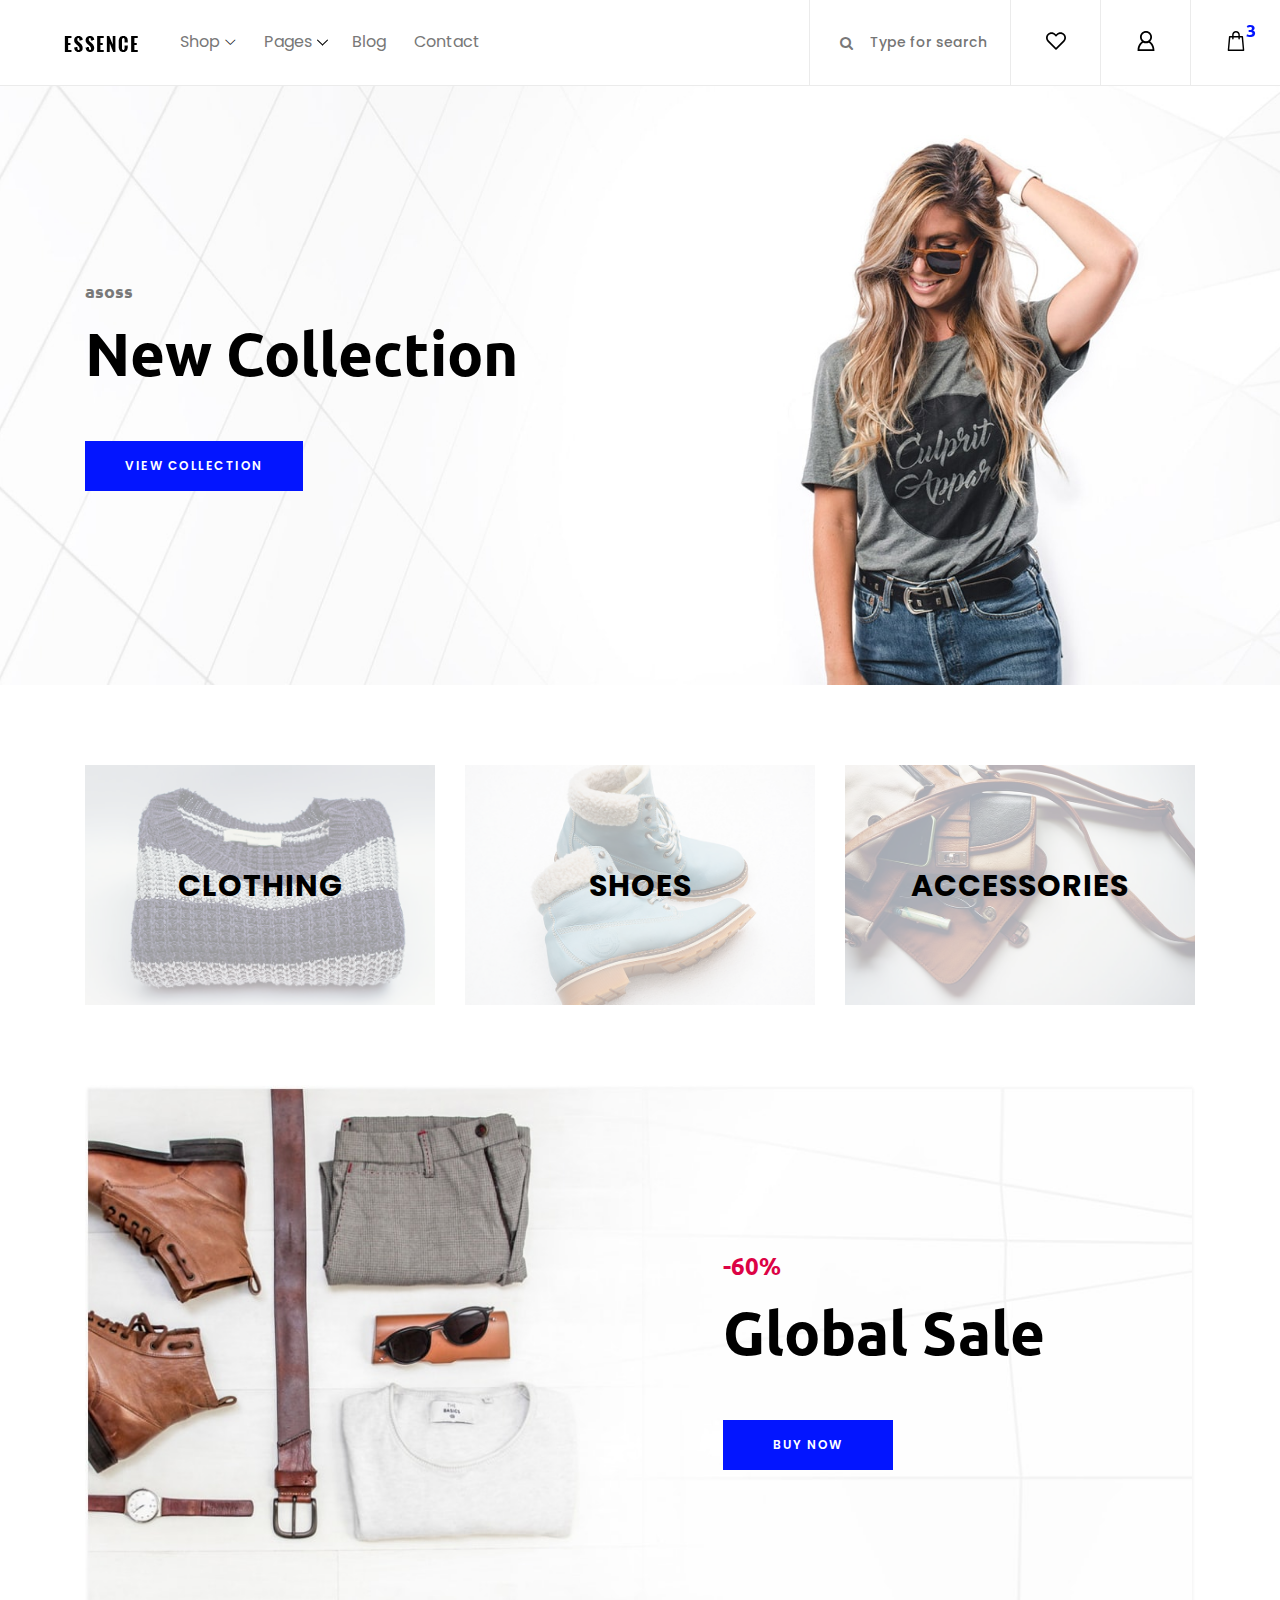
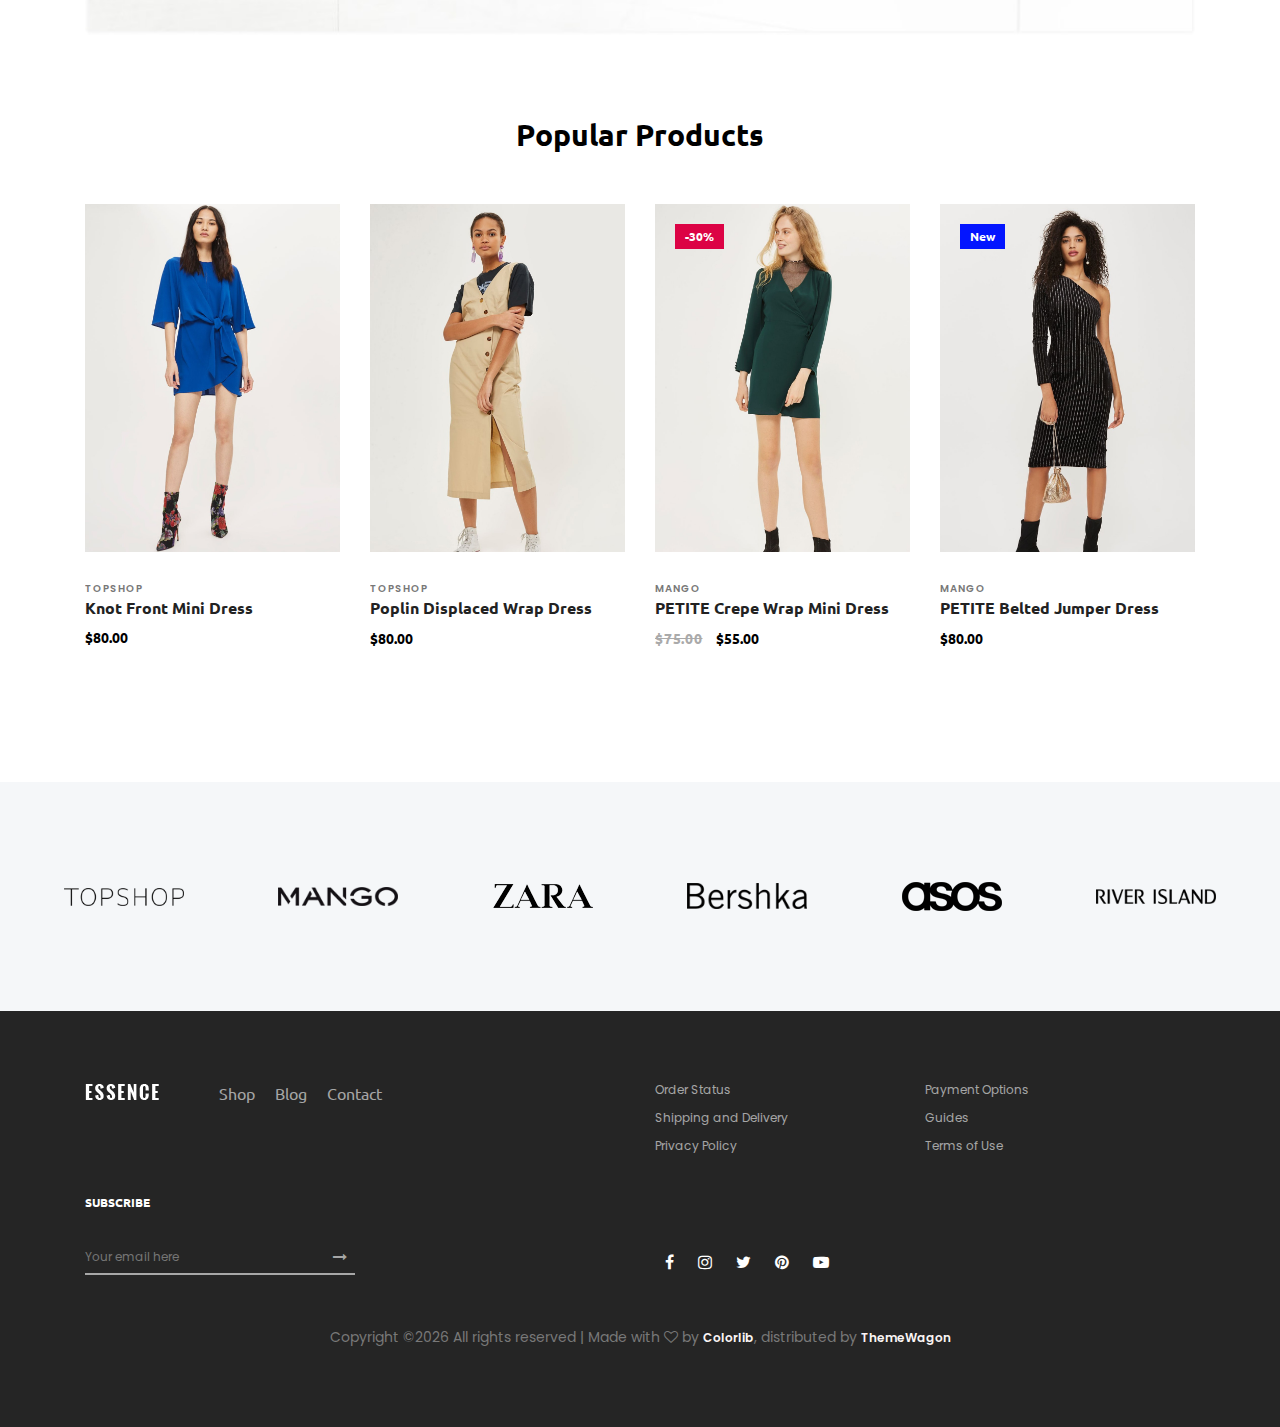
==== index.html @ be5f1522 "home" ====
<!DOCTYPE html>
<html lang="en">

<head>
    <meta charset="UTF-8">
    <meta name="description" content="">
    <meta http-equiv="X-UA-Compatible" content="IE=edge">
    <meta name="viewport" content="width=device-width, initial-scale=1, shrink-to-fit=no">
    <!-- The above 4 meta tags *must* come first in the head; any other head content must come *after* these tags -->

    <!-- Title  -->
    <title>Essence - Fashion Ecommerce Template</title>

    <!-- Favicon  -->
    <link rel="icon" href="img/core-img/favicon.ico">

    <!-- Core Style CSS -->
    <link rel="stylesheet" href="css/core-style.css">
    <link rel="stylesheet" href="style.css">

</head>

<body>
    <!-- ##### Header Area Start ##### -->
    <header class="header_area">
        <div class="classy-nav-container breakpoint-off d-flex align-items-center justify-content-between">
            <!-- Classy Menu -->
            <nav class="classy-navbar" id="essenceNav">
                <!-- Logo -->
                <a class="nav-brand" href="index.html"><img src="img/core-img/logo.png" alt=""></a>
                <!-- Navbar Toggler -->
                <div class="classy-navbar-toggler">
                    <span class="navbarToggler"><span></span><span></span><span></span></span>
                </div>
                <!-- Menu -->
                <div class="classy-menu">
                    <!-- close btn -->
                    <div class="classycloseIcon">
                        <div class="cross-wrap"><span class="top"></span><span class="bottom"></span></div>
                    </div>
                    <!-- Nav Start -->
                    <div class="classynav">
                        <ul>
                            <li><a href="#">Shop</a>
                                <div class="megamenu">
                                    <ul class="single-mega cn-col-4">
                                        <li class="title">Women's Collection</li>
                                        <li><a href="shop.html">Dresses</a></li>
                                        <li><a href="shop.html">Blouses &amp; Shirts</a></li>
                                        <li><a href="shop.html">T-shirts</a></li>
                                        <li><a href="shop.html">Rompers</a></li>
                                        <li><a href="shop.html">Bras &amp; Panties</a></li>
                                    </ul>
                                    <ul class="single-mega cn-col-4">
                                        <li class="title">Men's Collection</li>
                                        <li><a href="shop.html">T-Shirts</a></li>
                                        <li><a href="shop.html">Polo</a></li>
                                        <li><a href="shop.html">Shirts</a></li>
                                        <li><a href="shop.html">Jackets</a></li>
                                        <li><a href="shop.html">Trench</a></li>
                                    </ul>
                                    <ul class="single-mega cn-col-4">
                                        <li class="title">Kid's Collection</li>
                                        <li><a href="shop.html">Dresses</a></li>
                                        <li><a href="shop.html">Shirts</a></li>
                                        <li><a href="shop.html">T-shirts</a></li>
                                        <li><a href="shop.html">Jackets</a></li>
                                        <li><a href="shop.html">Trench</a></li>
                                    </ul>
                                    <div class="single-mega cn-col-4">
                                        <img src="img/bg-img/bg-6.jpg" alt="">
                                    </div>
                                </div>
                            </li>
                            <li><a href="#">Pages</a>
                                <ul class="dropdown">
                                    <li><a href="index.html">Home</a></li>
                                    <li><a href="shop.html">Shop</a></li>
                                    <li><a href="single-product-details.html">Product Details</a></li>
                                    <li><a href="checkout.html">Checkout</a></li>
                                    <li><a href="blog.html">Blog</a></li>
                                    <li><a href="single-blog.html">Single Blog</a></li>
                                    <li><a href="regular-page.html">Regular Page</a></li>
                                    <li><a href="contact.html">Contact</a></li>
                                </ul>
                            </li>
                            <li><a href="blog.html">Blog</a></li>
                            <li><a href="contact.html">Contact</a></li>
                        </ul>
                    </div>
                    <!-- Nav End -->
                </div>
            </nav>

            <!-- Header Meta Data -->
            <div class="header-meta d-flex clearfix justify-content-end">
                <!-- Search Area -->
                <div class="search-area">
                    <form action="#" method="post">
                        <input type="search" name="search" id="headerSearch" placeholder="Type for search">
                        <button type="submit"><i class="fa fa-search" aria-hidden="true"></i></button>
                    </form>
                </div>
                <!-- Favourite Area -->
                <div class="favourite-area">
                    <a href="#"><img src="img/core-img/heart.svg" alt=""></a>
                </div>
                <!-- User Login Info -->
                <div class="user-login-info">
                    <a href="#"><img src="img/core-img/user.svg" alt=""></a>
                </div>
                <!-- Cart Area -->
                <div class="cart-area">
                    <a href="#" id="essenceCartBtn"><img src="img/core-img/bag.svg" alt=""> <span>3</span></a>
                </div>
            </div>

        </div>
    </header>
    <!-- ##### Header Area End ##### -->

    <!-- ##### Right Side Cart Area ##### -->
    <div class="cart-bg-overlay"></div>

    <div class="right-side-cart-area">

        <!-- Cart Button -->
        <div class="cart-button">
            <a href="#" id="rightSideCart"><img src="img/core-img/bag.svg" alt=""> <span>3</span></a>
        </div>

        <div class="cart-content d-flex">

            <!-- Cart List Area -->
            <div class="cart-list">
                <!-- Single Cart Item -->
                <div class="single-cart-item">
                    <a href="#" class="product-image">
                        <img src="img/product-img/product-1.jpg" class="cart-thumb" alt="">
                        <!-- Cart Item Desc -->
                        <div class="cart-item-desc">
                          <span class="product-remove"><i class="fa fa-close" aria-hidden="true"></i></span>
                            <span class="badge">Mango</span>
                            <h6>Button Through Strap Mini Dress</h6>
                            <p class="size">Size: S</p>
                            <p class="color">Color: Red</p>
                            <p class="price">$45.00</p>
                        </div>
                    </a>
                </div>

                <!-- Single Cart Item -->
                <div class="single-cart-item">
                    <a href="#" class="product-image">
                        <img src="img/product-img/product-2.jpg" class="cart-thumb" alt="">
                        <!-- Cart Item Desc -->
                        <div class="cart-item-desc">
                          <span class="product-remove"><i class="fa fa-close" aria-hidden="true"></i></span>
                            <span class="badge">Mango</span>
                            <h6>Button Through Strap Mini Dress</h6>
                            <p class="size">Size: S</p>
                            <p class="color">Color: Red</p>
                            <p class="price">$45.00</p>
                        </div>
                    </a>
                </div>

                <!-- Single Cart Item -->
                <div class="single-cart-item">
                    <a href="#" class="product-image">
                        <img src="img/product-img/product-3.jpg" class="cart-thumb" alt="">
                        <!-- Cart Item Desc -->
                        <div class="cart-item-desc">
                          <span class="product-remove"><i class="fa fa-close" aria-hidden="true"></i></span>
                            <span class="badge">Mango</span>
                            <h6>Button Through Strap Mini Dress</h6>
                            <p class="size">Size: S</p>
                            <p class="color">Color: Red</p>
                            <p class="price">$45.00</p>
                        </div>
                    </a>
                </div>
            </div>

            <!-- Cart Summary -->
            <div class="cart-amount-summary">

                <h2>Summary</h2>
                <ul class="summary-table">
                    <li><span>subtotal:</span> <span>$274.00</span></li>
                    <li><span>delivery:</span> <span>Free</span></li>
                    <li><span>discount:</span> <span>-15%</span></li>
                    <li><span>total:</span> <span>$232.00</span></li>
                </ul>
                <div class="checkout-btn mt-100">
                    <a href="checkout.html" class="btn essence-btn">check out</a>
                </div>
            </div>
        </div>
    </div>
    <!-- ##### Right Side Cart End ##### -->

    <!-- ##### Welcome Area Start ##### -->
    <section class="welcome_area bg-img background-overlay" style="background-image: url(img/bg-img/bg-1.jpg);">
        <div class="container h-100">
            <div class="row h-100 align-items-center">
                <div class="col-12">
                    <div class="hero-content">
                        <h6>asoss</h6>
                        <h2>New Collection</h2>
                        <a href="#" class="btn essence-btn">view collection</a>
                    </div>
                </div>
            </div>
        </div>
    </section>
    <!-- ##### Welcome Area End ##### -->

    <!-- ##### Top Catagory Area Start ##### -->
    <div class="top_catagory_area section-padding-80 clearfix">
        <div class="container">
            <div class="row justify-content-center">
                <!-- Single Catagory -->
                <div class="col-12 col-sm-6 col-md-4">
                    <div class="single_catagory_area d-flex align-items-center justify-content-center bg-img" style="background-image: url(img/bg-img/bg-2.jpg);">
                        <div class="catagory-content">
                            <a href="#">Clothing</a>
                        </div>
                    </div>
                </div>
                <!-- Single Catagory -->
                <div class="col-12 col-sm-6 col-md-4">
                    <div class="single_catagory_area d-flex align-items-center justify-content-center bg-img" style="background-image: url(img/bg-img/bg-3.jpg);">
                        <div class="catagory-content">
                            <a href="#">Shoes</a>
                        </div>
                    </div>
                </div>
                <!-- Single Catagory -->
                <div class="col-12 col-sm-6 col-md-4">
                    <div class="single_catagory_area d-flex align-items-center justify-content-center bg-img" style="background-image: url(img/bg-img/bg-4.jpg);">
                        <div class="catagory-content">
                            <a href="#">Accessories</a>
                        </div>
                    </div>
                </div>
            </div>
        </div>
    </div>
    <!-- ##### Top Catagory Area End ##### -->

    <!-- ##### CTA Area Start ##### -->
    <div class="cta-area">
        <div class="container">
            <div class="row">
                <div class="col-12">
                    <div class="cta-content bg-img background-overlay" style="background-image: url(img/bg-img/bg-5.jpg);">
                        <div class="h-100 d-flex align-items-center justify-content-end">
                            <div class="cta--text">
                                <h6>-60%</h6>
                                <h2>Global Sale</h2>
                                <a href="#" class="btn essence-btn">Buy Now</a>
                            </div>
                        </div>
                    </div>
                </div>
            </div>
        </div>
    </div>
    <!-- ##### CTA Area End ##### -->

    <!-- ##### New Arrivals Area Start ##### -->
    <section class="new_arrivals_area section-padding-80 clearfix">
        <div class="container">
            <div class="row">
                <div class="col-12">
                    <div class="section-heading text-center">
                        <h2>Popular Products</h2>
                    </div>
                </div>
            </div>
        </div>

        <div class="container">
            <div class="row">
                <div class="col-12">
                    <div class="popular-products-slides owl-carousel">

                        <!-- Single Product -->
                        <div class="single-product-wrapper">
                            <!-- Product Image -->
                            <div class="product-img">
                                <img src="img/product-img/product-1.jpg" alt="">
                                <!-- Hover Thumb -->
                                <img class="hover-img" src="img/product-img/product-2.jpg" alt="">
                                <!-- Favourite -->
                                <div class="product-favourite">
                                    <a href="#" class="favme fa fa-heart"></a>
                                </div>
                            </div>
                            <!-- Product Description -->
                            <div class="product-description">
                                <span>topshop</span>
                                <a href="single-product-details.html">
                                    <h6>Knot Front Mini Dress</h6>
                                </a>
                                <p class="product-price">$80.00</p>

                                <!-- Hover Content -->
                                <div class="hover-content">
                                    <!-- Add to Cart -->
                                    <div class="add-to-cart-btn">
                                        <a href="#" class="btn essence-btn">Add to Cart</a>
                                    </div>
                                </div>
                            </div>
                        </div>

                        <!-- Single Product -->
                        <div class="single-product-wrapper">
                            <!-- Product Image -->
                            <div class="product-img">
                                <img src="img/product-img/product-2.jpg" alt="">
                                <!-- Hover Thumb -->
                                <img class="hover-img" src="img/product-img/product-3.jpg" alt="">
                                <!-- Favourite -->
                                <div class="product-favourite">
                                    <a href="#" class="favme fa fa-heart"></a>
                                </div>
                            </div>
                            <!-- Product Description -->
                            <div class="product-description">
                                <span>topshop</span>
                                <a href="single-product-details.html">
                                    <h6>Poplin Displaced Wrap Dress</h6>
                                </a>
                                <p class="product-price">$80.00</p>

                                <!-- Hover Content -->
                                <div class="hover-content">
                                    <!-- Add to Cart -->
                                    <div class="add-to-cart-btn">
                                        <a href="#" class="btn essence-btn">Add to Cart</a>
                                    </div>
                                </div>
                            </div>
                        </div>

                        <!-- Single Product -->
                        <div class="single-product-wrapper">
                            <!-- Product Image -->
                            <div class="product-img">
                                <img src="img/product-img/product-3.jpg" alt="">
                                <!-- Hover Thumb -->
                                <img class="hover-img" src="img/product-img/product-4.jpg" alt="">

                                <!-- Product Badge -->
                                <div class="product-badge offer-badge">
                                    <span>-30%</span>
                                </div>

                                <!-- Favourite -->
                                <div class="product-favourite">
                                    <a href="#" class="favme fa fa-heart"></a>
                                </div>
                            </div>
                            <!-- Product Description -->
                            <div class="product-description">
                                <span>mango</span>
                                <a href="single-product-details.html">
                                    <h6>PETITE Crepe Wrap Mini Dress</h6>
                                </a>
                                <p class="product-price"><span class="old-price">$75.00</span> $55.00</p>

                                <!-- Hover Content -->
                                <div class="hover-content">
                                    <!-- Add to Cart -->
                                    <div class="add-to-cart-btn">
                                        <a href="#" class="btn essence-btn">Add to Cart</a>
                                    </div>
                                </div>
                            </div>
                        </div>

                        <!-- Single Product -->
                        <div class="single-product-wrapper">
                            <!-- Product Image -->
                            <div class="product-img">
                                <img src="img/product-img/product-4.jpg" alt="">
                                <!-- Hover Thumb -->
                                <img class="hover-img" src="img/product-img/product-5.jpg" alt="">

                                <!-- Product Badge -->
                                <div class="product-badge new-badge">
                                    <span>New</span>
                                </div>

                                <!-- Favourite -->
                                <div class="product-favourite">
                                    <a href="#" class="favme fa fa-heart"></a>
                                </div>
                            </div>
                            <!-- Product Description -->
                            <div class="product-description">
                                <span>mango</span>
                                <a href="single-product-details.html">
                                    <h6>PETITE Belted Jumper Dress</h6>
                                </a>
                                <p class="product-price">$80.00</p>

                                <!-- Hover Content -->
                                <div class="hover-content">
                                    <!-- Add to Cart -->
                                    <div class="add-to-cart-btn">
                                        <a href="#" class="btn essence-btn">Add to Cart</a>
                                    </div>
                                </div>
                            </div>
                        </div>
                    </div>
                </div>
            </div>
        </div>
    </section>
    <!-- ##### New Arrivals Area End ##### -->

    <!-- ##### Brands Area Start ##### -->
    <div class="brands-area d-flex align-items-center justify-content-between">
        <!-- Brand Logo -->
        <div class="single-brands-logo">
            <img src="img/core-img/brand1.png" alt="">
        </div>
        <!-- Brand Logo -->
        <div class="single-brands-logo">
            <img src="img/core-img/brand2.png" alt="">
        </div>
        <!-- Brand Logo -->
        <div class="single-brands-logo">
            <img src="img/core-img/brand3.png" alt="">
        </div>
        <!-- Brand Logo -->
        <div class="single-brands-logo">
            <img src="img/core-img/brand4.png" alt="">
        </div>
        <!-- Brand Logo -->
        <div class="single-brands-logo">
            <img src="img/core-img/brand5.png" alt="">
        </div>
        <!-- Brand Logo -->
        <div class="single-brands-logo">
            <img src="img/core-img/brand6.png" alt="">
        </div>
    </div>
    <!-- ##### Brands Area End ##### -->

    <!-- ##### Footer Area Start ##### -->
    <footer class="footer_area clearfix">
        <div class="container">
            <div class="row">
                <!-- Single Widget Area -->
                <div class="col-12 col-md-6">
                    <div class="single_widget_area d-flex mb-30">
                        <!-- Logo -->
                        <div class="footer-logo mr-50">
                            <a href="#"><img src="img/core-img/logo2.png" alt=""></a>
                        </div>
                        <!-- Footer Menu -->
                        <div class="footer_menu">
                            <ul>
                                <li><a href="shop.html">Shop</a></li>
                                <li><a href="blog.html">Blog</a></li>
                                <li><a href="contact.html">Contact</a></li>
                            </ul>
                        </div>
                    </div>
                </div>
                <!-- Single Widget Area -->
                <div class="col-12 col-md-6">
                    <div class="single_widget_area mb-30">
                        <ul class="footer_widget_menu">
                            <li><a href="#">Order Status</a></li>
                            <li><a href="#">Payment Options</a></li>
                            <li><a href="#">Shipping and Delivery</a></li>
                            <li><a href="#">Guides</a></li>
                            <li><a href="#">Privacy Policy</a></li>
                            <li><a href="#">Terms of Use</a></li>
                        </ul>
                    </div>
                </div>
            </div>

            <div class="row align-items-end">
                <!-- Single Widget Area -->
                <div class="col-12 col-md-6">
                    <div class="single_widget_area">
                        <div class="footer_heading mb-30">
                            <h6>Subscribe</h6>
                        </div>
                        <div class="subscribtion_form">
                            <form action="#" method="post">
                                <input type="email" name="mail" class="mail" placeholder="Your email here">
                                <button type="submit" class="submit"><i class="fa fa-long-arrow-right" aria-hidden="true"></i></button>
                            </form>
                        </div>
                    </div>
                </div>
                <!-- Single Widget Area -->
                <div class="col-12 col-md-6">
                    <div class="single_widget_area">
                        <div class="footer_social_area">
                            <a href="#" data-toggle="tooltip" data-placement="top" title="Facebook"><i class="fa fa-facebook" aria-hidden="true"></i></a>
                            <a href="#" data-toggle="tooltip" data-placement="top" title="Instagram"><i class="fa fa-instagram" aria-hidden="true"></i></a>
                            <a href="#" data-toggle="tooltip" data-placement="top" title="Twitter"><i class="fa fa-twitter" aria-hidden="true"></i></a>
                            <a href="#" data-toggle="tooltip" data-placement="top" title="Pinterest"><i class="fa fa-pinterest" aria-hidden="true"></i></a>
                            <a href="#" data-toggle="tooltip" data-placement="top" title="Youtube"><i class="fa fa-youtube-play" aria-hidden="true"></i></a>
                        </div>
                    </div>
                </div>
            </div>

<div class="row mt-5">
                <div class="col-md-12 text-center">
                    <p>
                        <!-- Link back to Colorlib can't be removed. Template is licensed under CC BY 3.0. -->
    Copyright &copy;<script>document.write(new Date().getFullYear());</script> All rights reserved | Made with <i class="fa fa-heart-o" aria-hidden="true"></i> by <a href="https://colorlib.com" target="_blank">Colorlib</a>, distributed by <a href="https://themewagon.com/" target="_blank">ThemeWagon</a>
    <!-- Link back to Colorlib can't be removed. Template is licensed under CC BY 3.0. -->
                    </p>
                </div>
            </div>

        </div>
    </footer>
    <!-- ##### Footer Area End ##### -->

    <!-- jQuery (Necessary for All JavaScript Plugins) -->
    <script src="js/jquery/jquery-2.2.4.min.js"></script>
    <!-- Popper js -->
    <script src="js/popper.min.js"></script>
    <!-- Bootstrap js -->
    <script src="js/bootstrap.min.js"></script>
    <!-- Plugins js -->
    <script src="js/plugins.js"></script>
    <!-- Classy Nav js -->
    <script src="js/classy-nav.min.js"></script>
    <!-- Active js -->
    <script src="js/active.js"></script>

</body>

</html>
---- css/core-style.css ----
/* [Master Stylesheet v-1.0.0] */
/* :: 1.0 Import Web Fonts */
@import url("https://fonts.googleapis.com/css?family=Poppins:300,400,500,600,700|Ubuntu:300,400,500,700");
/* :: 2.0 Import All CSS */
@import url(../css/bootstrap.min.css);
@import url(../css/classy-nav.min.css);
@import url(../css/owl.carousel.css);
@import url(../css/animate.css);
@import url(../css/magnific-popup.css);
@import url(../css/jquery-ui.min.css);
@import url(../css/nice-select.css);
@import url(../css/font-awesome.min.css);
/* :: 3.0 Common/Base CSS */
* {
  margin: 0;
  padding: 0; }

body {
  font-family: "Poppins", sans-serif;
  font-size: 14px;
  background-color: #ffffff;
  margin-top: 85px; }
  @media only screen and (max-width: 767px) {
    body {
      margin-top: 80px; } }

h1,
h2,
h3,
h4,
h5,
h6 {
  color: #000000;
  line-height: 1.3;
  font-weight: 700;
  font-family: "Ubuntu", sans-serif; }

p {
  color: #787878;
  font-size: 14px;
  line-height: 2;
  font-weight: 400; }

a {
  -webkit-transition: all 500ms ease 0s;
  transition: all 500ms ease 0s;
  text-decoration: none;
  outline: 0 solid transparent;
  color: #fbf5f5;
  font-weight: 600;
  font-size: 12px; }
  a:hover, a:focus {
    -webkit-transition: all 500ms ease 0s;
    transition: all 500ms ease 0s;
    text-decoration: none;
    outline: 0 solid transparent;
    color: #000000;
    font-weight: 600;
    font-size: 12px; }

ul,
ol {
  margin: 0; }
  ul li,
  ol li {
    list-style: none; }

img {
  height: auto;
  max-width: 100%; }

/* Spacing */
.mt-15 {
  margin-top: 15px !important; }

.mt-30 {
  margin-top: 30px !important; }

.mt-50 {
  margin-top: 50px !important; }

.mt-70 {
  margin-top: 70px !important; }

.mt-100 {
  margin-top: 100px !important; }

.mb-15 {
  margin-bottom: 15px !important; }

.mb-30 {
  margin-bottom: 30px !important; }

.mb-50 {
  margin-bottom: 50px !important; }

.mb-70 {
  margin-bottom: 70px !important; }

.mb-100 {
  margin-bottom: 100px !important; }

.ml-15 {
  margin-left: 15px !important; }

.ml-30 {
  margin-left: 30px !important; }

.ml-50 {
  margin-left: 50px !important; }

.mr-15 {
  margin-right: 15px !important; }

.mr-30 {
  margin-right: 30px !important; }

.mr-50 {
  margin-right: 50px !important; }

/* Height */
.height-400 {
  height: 400px !important; }

.height-500 {
  height: 500px !important; }

.height-600 {
  height: 600px !important; }

.height-700 {
  height: 700px !important; }

.height-800 {
  height: 800px !important; }

/* Section Padding */
.section-padding-80 {
  padding-top: 80px;
  padding-bottom: 80px; }

.section-padding-80-0 {
  padding-top: 80px;
  padding-bottom: 0; }

.section-padding-0-80 {
  padding-top: 0;
  padding-bottom: 80px; }

/* Section Heading */
.section-heading {
  margin-bottom: 50px;
  position: relative;
  z-index: 1; }
  .section-heading h2 {
    font-size: 30px;
    margin-bottom: 0;
    text-transform: capitalize;
    font-weight: 600; }
  .section-heading.text-left {
    text-align: left !important; }

/* Miscellaneous */
.bg-img {
  background-position: center center;
  background-size: cover;
  background-repeat: no-repeat; }

.bg-white {
  background-color: #ffffff !important; }

.bg-dark {
  background-color: #000000 !important; }

.bg-transparent {
  background-color: transparent !important; }

.font-bold {
  font-weight: 700; }

.font-light {
  font-weight: 300; }

.bg-overlay,
.bg-overlay-white {
  position: relative;
  z-index: 2;
  background-position: center center;
  background-size: cover; }
  .bg-overlay:hover,
  .bg-overlay-white:hover {
    position: absolute;
    z-index: -1;
    top: 0;
    left: 0;
    width: 100%;
    height: 100%;
    content: ""; }

.bg-overlay:hover {
  background-color: rgba(0, 0, 0, 0.5); }

.bg-overlay-white:hover {
  background-color: rgba(255, 255, 255, 0.9); }

/* ScrollUp */
#scrollUp {
  background-color: #ff084e;
  border-radius: 0;
  bottom: 60px;
  box-shadow: 0 2px 6px 0 rgba(0, 0, 0, 0.3);
  color: #ffffff;
  font-size: 24px;
  height: 40px;
  line-height: 40px;
  right: 60px;
  text-align: center;
  width: 40px; }
  @media only screen and (max-width: 767px) {
    #scrollUp {
      bottom: 30px;
      right: 30px; } }

/* Essence Button */
.essence-btn {
  display: inline-block;
  min-width: 170px;
  height: 50px;
  color: #ffffff;
  border: none;
  border-radius: 0;
  padding: 0 40px;
  text-transform: uppercase;
  font-size: 12px;
  line-height: 50px;
  background-color: #0315ff;
  letter-spacing: 1.5px;
  font-weight: 600; }
  .essence-btn:hover, .essence-btn:focus {
    color: #ffffff;
    background-color: #dc0345; }

/* :: 4.0 Header Area CSS */
.header_area {
  position: fixed;
  z-index: 900;
  top: 0;
  left: 0;
  width: 100%;
  border-bottom: 1px solid #ebebeb;
  -webkit-transition-duration: 500ms;
  transition-duration: 500ms; }
  @media only screen and (max-width: 767px) {
    .header_area .classy-nav-container {
      -ms-flex-wrap: wrap;
      flex-wrap: wrap; } }
  @media only screen and (max-width: 767px) {
    .header_area .classy-nav-container .classy-navbar-toggler {
      margin-left: auto;
      margin-right: 15px; } }
  .header_area .classy-navbar,
  .header_area .header-meta {
    -webkit-box-flex: 0;
    -ms-flex: 0 0 50%;
    flex: 0 0 50%;
    min-width: 50%;
    width: 50%; }
    @media only screen and (max-width: 767px) {
      .header_area .classy-navbar,
      .header_area .header-meta {
        -webkit-box-flex: 0;
        -ms-flex: 0 0 100%;
        flex: 0 0 100%;
        min-width: 100%;
        width: 100%; } }
  .header_area .classy-navbar {
    height: 85px;
    padding: 5px 0 5px 5%; }
    @media only screen and (max-width: 767px) {
      .header_area .classy-navbar {
        height: 40px;
        border-bottom: 1px solid #ebebeb; } }
  .header_area .header-meta {
    height: 85px;
    position: relative;
    z-index: 1; }
    @media only screen and (max-width: 767px) {
      .header_area .header-meta {
        height: 40px; } }
  .header_area .classynav ul li a {
    font-size: 16px;
    color: #787878; }
    .header_area .classynav ul li a:hover {
      color: #000000; }
  .header_area .classynav ul li .megamenu li a,
  .header_area .classynav ul li .dropdown li a {
    font-size: 14px;
    color: #787878; }
    .header_area .classynav ul li .megamenu li a:hover,
    .header_area .classynav ul li .dropdown li a:hover {
      color: #000000; }
  .header_area .search-area form {
    position: relative;
    z-index: 1;
    height: 85px;
    border-left: 1px solid #ebebeb; }
    @media only screen and (max-width: 767px) {
      .header_area .search-area form {
        height: 40px;
        border-left: none; } }
    .header_area .search-area form input {
      border: none;
      background-color: #ffffff;
      width: 200px;
      height: 85px;
      padding: 0 15px 0 60px;
      color: #787878;
      font-size: 14px;
      font-weight: 500;
      -webkit-transition-duration: 500ms;
      transition-duration: 500ms; }
      @media only screen and (max-width: 767px) {
        .header_area .search-area form input {
          width: 170px;
          height: 40px;
          padding: 0 10px 0 30px; } }
      .header_area .search-area form input:focus {
        outline: none !important;
        width: 350px; }
        @media only screen and (min-width: 768px) and (max-width: 991px) {
          .header_area .search-area form input:focus {
            width: 300px; } }
        @media only screen and (max-width: 767px) {
          .header_area .search-area form input:focus {
            width: 170px; } }
        @media only screen and (min-width: 480px) and (max-width: 767px) {
          .header_area .search-area form input:focus {
            width: 270px; } }
        @media only screen and (min-width: 576px) and (max-width: 767px) {
          .header_area .search-area form input:focus {
            width: 300px; } }
    .header_area .search-area form button {
      position: absolute;
      z-index: 10;
      top: 50%;
      -webkit-transform: translateY(-50%);
      transform: translateY(-50%);
      left: 30px;
      background-color: transparent;
      border: none;
      color: #787878;
      font-size: 14px; }
      @media only screen and (max-width: 767px) {
        .header_area .search-area form button {
          left: 10px;
          height: 40px; } }
  .header_area .favourite-area a,
  .header_area .user-login-info a,
  .header_area .cart-area a {
    position: relative;
    z-index: 1;
    -webkit-box-flex: 0;
    -ms-flex: 0 0 90px;
    flex: 0 0 90px;
    width: 90px;
    display: block;
    text-align: center;
    border-left: 1px solid #ebebeb;
    height: 100%;
    line-height: 80px; }
    @media only screen and (max-width: 767px) {
      .header_area .favourite-area a,
      .header_area .user-login-info a,
      .header_area .cart-area a {
        -webkit-box-flex: 0;
        -ms-flex: 0 0 50px;
        flex: 0 0 50px;
        width: 50px;
        line-height: 40px; } }
    .header_area .favourite-area a img,
    .header_area .user-login-info a img,
    .header_area .cart-area a img {
      max-width: 20px; }
    .header_area .favourite-area a span,
    .header_area .user-login-info a span,
    .header_area .cart-area a span {
      font-family: "Ubuntu", sans-serif;
      font-size: 18px;
      color: #0315ff;
      font-weight: 700;
      position: absolute;
      top: -10px; }
      @media only screen and (max-width: 767px) {
        .header_area .favourite-area a span,
        .header_area .user-login-info a span,
        .header_area .cart-area a span {
          font-size: 14px; } }
  .header_area.sticky {
    position: fixed;
    z-index: 900;
    top: 0;
    left: 0;
    width: 100%;
    box-shadow: 0 5px 30px rgba(0, 0, 0, 0.15); }

.cart-bg-overlay.cart-bg-overlay-on {
  -webkit-transition-duration: 1000ms;
  transition-duration: 1000ms;
  position: fixed;
  width: 100%;
  height: 100%;
  top: 0;
  left: 0;
  background-color: rgba(0, 0, 0, 0.4);
  z-index: 1050; }

/* Cart Area CSS */
.right-side-cart-area {
  position: fixed;
  width: 670px;
  height: 100%;
  top: 0;
  right: -800px;
  background-color: #ffffff;
  z-index: 1100;
  box-shadow: 0 0 30px 0 rgba(0, 0, 0, 0.1);
  -webkit-transition-duration: 800ms;
  transition-duration: 800ms; }
  @media only screen and (min-width: 768px) and (max-width: 991px) {
    .right-side-cart-area {
      width: 500px;
      right: -600px; } }
  @media only screen and (max-width: 767px) {
    .right-side-cart-area {
      width: 270px;
      right: -400px; } }
  @media only screen and (min-width: 576px) and (max-width: 767px) {
    .right-side-cart-area {
      width: 400px;
      right: -550px; } }
  .right-side-cart-area.cart-on {
    right: 0; }
  .right-side-cart-area .cart-button a {
    position: absolute;
    top: 0;
    right: 100%;
    z-index: 100;
    width: 90px;
    display: block;
    text-align: center;
    border-left: 1px solid #ebebeb;
    height: 85px;
    line-height: 80px;
    background-color: #f5f7f9; }
    @media only screen and (max-width: 767px) {
      .right-side-cart-area .cart-button a {
        width: 50px;
        height: 50px;
        line-height: 50px; } }
    .right-side-cart-area .cart-button a img {
      max-width: 20px; }
    .right-side-cart-area .cart-button a span {
      font-family: "Ubuntu", sans-serif;
      font-size: 18px;
      color: #0315ff;
      font-weight: 700;
      position: absolute;
      top: -10px; }
  .right-side-cart-area .cart-content {
    position: relative;
    z-index: 1;
    width: 100%;
    overflow-x: hidden;
    overflow-y: scroll;
    height: 100%; }
    .right-side-cart-area .cart-content .cart-list {
      position: relative;
      z-index: 10;
      -webkit-box-flex: 0;
      -ms-flex: 0 0 190px;
      flex: 0 0 190px;
      width: 190px; }
      @media only screen and (max-width: 767px) {
        .right-side-cart-area .cart-content .cart-list {
          -webkit-box-flex: 0;
          -ms-flex: 0 0 100px;
          flex: 0 0 100px;
          width: 100px; } }
      @media only screen and (min-width: 576px) and (max-width: 767px) {
        .right-side-cart-area .cart-content .cart-list {
          -webkit-box-flex: 0;
          -ms-flex: 0 0 150px;
          flex: 0 0 150px;
          width: 150px; } }
      .right-side-cart-area .cart-content .cart-list .single-cart-item {
        position: relative;
        z-index: 1;
        -webkit-transition-duration: 500ms;
        transition-duration: 500ms; }
        .right-side-cart-area .cart-content .cart-list .single-cart-item .product-image {
          position: relative;
          z-index: 1;
          display: block; }
          .right-side-cart-area .cart-content .cart-list .single-cart-item .product-image .cart-item-desc {
            position: absolute;
            top: 0;
            left: 0;
            width: 100%;
            height: 100%;
            background-color: rgba(0, 0, 0, 0.6);
            padding: 50px 15px 15px;
            -webkit-transition-duration: 500ms;
            transition-duration: 500ms; }
            @media only screen and (max-width: 767px) {
              .right-side-cart-area .cart-content .cart-list .single-cart-item .product-image .cart-item-desc {
                padding: 5px; } }
            @media only screen and (min-width: 576px) and (max-width: 767px) {
              .right-side-cart-area .cart-content .cart-list .single-cart-item .product-image .cart-item-desc {
                padding: 30px 20px; } }
            .right-side-cart-area .cart-content .cart-list .single-cart-item .product-image .cart-item-desc .product-remove {
              position: absolute;
              top: 15px;
              right: 15px;
              color: #ffffff;
              font-size: 12px;
              padding: 5px; }
              @media only screen and (max-width: 767px) {
                .right-side-cart-area .cart-content .cart-list .single-cart-item .product-image .cart-item-desc .product-remove {
                  top: 5px;
                  right: 5px; } }
            .right-side-cart-area .cart-content .cart-list .single-cart-item .product-image .cart-item-desc .badge {
              display: block;
              font-weight: 600;
              font-size: 10px;
              color: rgba(255, 255, 255, 0.5);
              text-transform: uppercase;
              margin-bottom: 5px;
              text-align: left;
              padding: 0; }
            .right-side-cart-area .cart-content .cart-list .single-cart-item .product-image .cart-item-desc h6 {
              font-size: 12px;
              color: #ffffff;
              text-transform: capitalize;
              margin-bottom: 30px; }
              @media only screen and (max-width: 767px) {
                .right-side-cart-area .cart-content .cart-list .single-cart-item .product-image .cart-item-desc h6 {
                  margin-bottom: 10px; } }
            .right-side-cart-area .cart-content .cart-list .single-cart-item .product-image .cart-item-desc .size,
            .right-side-cart-area .cart-content .cart-list .single-cart-item .product-image .cart-item-desc .color {
              display: block;
              font-weight: 600;
              font-size: 10px;
              color: rgba(255, 255, 255, 0.5);
              text-transform: uppercase;
              margin-bottom: 5px;
              line-height: 1; }
            .right-side-cart-area .cart-content .cart-list .single-cart-item .product-image .cart-item-desc .price {
              font-family: "Ubuntu", sans-serif;
              font-size: 16px;
              font-weight: 700;
              margin-bottom: 0;
              margin-top: 30px;
              color: #ffffff; }
              @media only screen and (max-width: 767px) {
                .right-side-cart-area .cart-content .cart-list .single-cart-item .product-image .cart-item-desc .price {
                  margin-top: 10px;
                  font-size: 12px; } }
        .right-side-cart-area .cart-content .cart-list .single-cart-item:hover .product-image .cart-item-desc {
          background-color: rgba(0, 0, 0, 0.8); }
    .right-side-cart-area .cart-content .cart-amount-summary {
      padding: 100px 10%;
      position: relative;
      z-index: 10;
      -webkit-box-flex: 0;
      -ms-flex: 0 0 calc(100% - 190px);
      flex: 0 0 calc(100% - 190px);
      width: calc(100% - 190px); }
      @media only screen and (max-width: 767px) {
        .right-side-cart-area .cart-content .cart-amount-summary {
          -webkit-box-flex: 0;
          -ms-flex: 0 0 calc(100% - 100px);
          flex: 0 0 calc(100% - 100px);
          width: calc(100% - 100px);
          padding: 50px 15px; } }
      @media only screen and (min-width: 576px) and (max-width: 767px) {
        .right-side-cart-area .cart-content .cart-amount-summary {
          -webkit-box-flex: 0;
          -ms-flex: 0 0 calc(100% - 150px);
          flex: 0 0 calc(100% - 150px);
          width: calc(100% - 150px);
          padding: 50px 30px; } }
      .right-side-cart-area .cart-content .cart-amount-summary h2 {
        font-size: 30px;
        margin-bottom: 100px; }
        @media only screen and (max-width: 767px) {
          .right-side-cart-area .cart-content .cart-amount-summary h2 {
            font-size: 24px;
            margin-bottom: 30px; } }
        @media only screen and (max-width: 767px) {
          .right-side-cart-area .cart-content .cart-amount-summary h2 {
            font-size: 30px;
            margin-bottom: 50px; } }
      .right-side-cart-area .cart-content .cart-amount-summary .summary-table li {
        margin-bottom: 20px;
        color: #000000;
        font-size: 14px;
        letter-spacing: 0.75px;
        text-transform: uppercase;
        font-weight: 600;
        display: -webkit-box;
        display: -ms-flexbox;
        display: flex;
        -webkit-box-pack: justify;
        -ms-flex-pack: justify;
        justify-content: space-between; }
        @media only screen and (max-width: 767px) {
          .right-side-cart-area .cart-content .cart-amount-summary .summary-table li {
            font-size: 12px;
            margin-bottom: 10px; } }
        @media only screen and (min-width: 576px) and (max-width: 767px) {
          .right-side-cart-area .cart-content .cart-amount-summary .summary-table li {
            font-size: 14px;
            margin-bottom: 15px; } }
        .right-side-cart-area .cart-content .cart-amount-summary .summary-table li span:last-child {
          font-weight: 700;
          font-family: "Ubuntu", sans-serif; }
      @media only screen and (max-width: 767px) {
        .right-side-cart-area .cart-content .cart-amount-summary .essence-btn {
          min-width: 140px;
          width: 140px;
          padding: 0 15px; } }

/* :: 5.0 Welcome Area CSS */
.welcome_area {
  position: relative;
  z-index: 1;
  width: 100%;
  height: 600px; }
  @media only screen and (min-width: 768px) and (max-width: 991px) {
    .welcome_area {
      height: 450px; } }
  @media only screen and (max-width: 767px) {
    .welcome_area {
      height: 350px; } }
  .welcome_area .hero-content h6 {
    font-size: 18px;
    color: #787878;
    margin-bottom: 10px; }
  .welcome_area .hero-content h2 {
    font-size: 60px;
    color: #000000;
    margin-bottom: 50px; }
    @media only screen and (min-width: 768px) and (max-width: 991px) {
      .welcome_area .hero-content h2 {
        font-size: 48px; } }
    @media only screen and (max-width: 767px) {
      .welcome_area .hero-content h2 {
        font-size: 30px; } }

/* :: 6.0 Top Catagory Area CSS */
.single_catagory_area {
  position: relative;
  z-index: 1;
  width: 100%;
  height: 240px;
  -webkit-transition-duration: 500ms;
  transition-duration: 500ms; }
  @media only screen and (min-width: 768px) and (max-width: 991px) {
    .single_catagory_area {
      height: 180px; } }
  @media only screen and (max-width: 767px) {
    .single_catagory_area {
      height: 180px; } }
  @media only screen and (min-width: 576px) and (max-width: 767px) {
    .single_catagory_area {
      margin-bottom: 30px; } }
  .single_catagory_area:after {
    -webkit-transition-duration: 500ms;
    transition-duration: 500ms;
    content: "";
    width: 100%;
    height: 100%;
    background-color: rgba(255, 255, 255, 0.6);
    position: absolute;
    top: 0;
    left: 0;
    z-index: -10; }
  .single_catagory_area .catagory-content a {
    display: block;
    font-size: 30px;
    font-weight: 700;
    color: #000000;
    letter-spacing: 1px;
    text-transform: uppercase; }
    @media only screen and (min-width: 768px) and (max-width: 991px) {
      .single_catagory_area .catagory-content a {
        font-size: 20px; } }
    @media only screen and (max-width: 767px) {
      .single_catagory_area .catagory-content a {
        font-size: 18px; } }
  .single_catagory_area:hover .catagory-content a {
    color: #0315ff; }

/* :: 7.0 CTA Area CSS */
.cta-area {
  position: relative;
  z-index: 1; }
  .cta-area .cta-content {
    width: 100%;
    height: 550px; }
    @media only screen and (max-width: 767px) {
      .cta-area .cta-content {
        height: 400px; } }
    .cta-area .cta-content h6 {
      font-size: 24px;
      color: #dc0345;
      margin-bottom: 10px; }
    .cta-area .cta-content h2 {
      font-size: 60px;
      color: #000000;
      margin-bottom: 50px; }
      @media only screen and (min-width: 768px) and (max-width: 991px) {
        .cta-area .cta-content h2 {
          font-size: 48px; } }
      @media only screen and (max-width: 767px) {
        .cta-area .cta-content h2 {
          font-size: 30px; } }
    .cta-area .cta-content .cta--text {
      padding-right: 150px; }
      @media only screen and (min-width: 768px) and (max-width: 991px) {
        .cta-area .cta-content .cta--text {
          padding-right: 50px; } }
      @media only screen and (max-width: 767px) {
        .cta-area .cta-content .cta--text {
          padding-right: 0; } }

/* :: 8.0 Popular Products Area CSS */
.single-product-wrapper {
  position: relative;
  z-index: 1;
  margin-bottom: 50px;
  overflow: hidden;
  background-color: #ffffff; }
  .single-product-wrapper .product-img {
    position: relative;
    z-index: 1;
    overflow: hidden; }
    .single-product-wrapper .product-img img {
      width: 100%;
      -webkit-transition-duration: 500ms;
      transition-duration: 500ms; }
    .single-product-wrapper .product-img .hover-img {
      -webkit-transition-duration: 500ms;
      transition-duration: 500ms;
      position: absolute;
      top: 0;
      left: 0;
      width: 100%;
      z-index: 10;
      opacity: 0;
      visibility: hidden; }
    .single-product-wrapper .product-img .product-badge {
      height: 25px;
      background-color: #000000;
      color: #ffffff;
      font-family: "Ubuntu", sans-serif;
      font-weight: 700;
      font-size: 12px;
      padding: 0 10px;
      display: inline-block;
      line-height: 25px;
      position: absolute;
      top: 20px;
      left: 20px;
      z-index: 10; }
      .single-product-wrapper .product-img .product-badge.offer-badge {
        background-color: #dc0345; }
      .single-product-wrapper .product-img .product-badge.new-badge {
        background-color: #0315ff; }
    .single-product-wrapper .product-img .product-favourite a {
      position: absolute;
      height: 25px;
      width: 45px;
      font-size: 14px;
      color: #ccc;
      top: 20px;
      right: 20px;
      z-index: 10;
      line-height: 25px;
      background-color: #ffffff;
      box-shadow: 0 0 3px rgba(0, 0, 0, 0.15);
      text-align: center;
      opacity: 0;
      visibility: hidden; }
      .single-product-wrapper .product-img .product-favourite a.active {
        opacity: 1;
        visibility: visible; }
  .single-product-wrapper .product-description {
    position: relative;
    z-index: 1;
    padding-top: 25px; }
    .single-product-wrapper .product-description span {
      font-size: 10px;
      text-transform: uppercase;
      color: #787878;
      margin-bottom: 15px;
      letter-spacing: 0.75px;
      font-weight: 600; }
    .single-product-wrapper .product-description h6 {
      color: #222222;
      margin-bottom: 5px; }
    .single-product-wrapper .product-description p {
      margin-bottom: 0;
      font-size: 14px;
      font-family: "Ubuntu", sans-serif;
      font-weight: 700;
      color: #000000; }
      .single-product-wrapper .product-description p span {
        font-size: 14px;
        font-family: "Ubuntu", sans-serif;
        font-weight: 700;
        color: #aaaaaa;
        margin-right: 10px;
        text-decoration: line-through; }
    .single-product-wrapper .product-description .hover-content {
      position: absolute;
      width: calc(100% - 40px);
      top: -70px;
      left: 20px;
      right: 20px;
      opacity: 0;
      visibility: hidden;
      -webkit-transition-duration: 500ms;
      transition-duration: 500ms; }
      .single-product-wrapper .product-description .hover-content .essence-btn {
        width: 100%; }
  .single-product-wrapper .favme {
    cursor: pointer;
    color: #ccc; }
    .single-product-wrapper .favme.active {
      color: #dc0345 !important; }
    .single-product-wrapper .favme.is_animating {
      animation: favme-anime .5s; }
  .single-product-wrapper:hover .product-img .hover-img {
    opacity: 1;
    visibility: visible; }
  .single-product-wrapper:hover .product-img .product-favourite a {
    opacity: 1;
    visibility: visible; }
  .single-product-wrapper:hover .hover-content {
    opacity: 1;
    visibility: visible; }

@keyframes favme-anime {
  0% {
    opacity: 1;
    font-size: 14px;
    -webkit-text-stroke-color: transparent; }
  25% {
    opacity: .6;
    color: #ffffff;
    font-size: 15px;
    -webkit-text-stroke-width: 1px;
    -webkit-text-stroke-color: #dc0345; }
  75% {
    opacity: .6;
    color: #ffffff;
    font-size: 15px;
    -webkit-text-stroke-width: 1px;
    -webkit-text-stroke-color: #dc0345; }
  100% {
    opacity: 1;
    font-size: 14px;
    -webkit-text-stroke-color: transparent; } }
.pagination {
  position: relative;
  z-index: 1; }
  .pagination .page-item .page-link {
    width: 40px;
    height: 40px;
    border: 1px solid #ebebeb;
    font-size: 12px;
    font-weight: 600;
    line-height: 38px;
    padding: 0;
    text-align: center;
    color: #787878; }
    .pagination .page-item .page-link:hover, .pagination .page-item .page-link:focus {
      color: #0315ff;
      box-shadow: none; }
  .pagination .page-item:first-child {
    margin-right: 15px; }
    .pagination .page-item:first-child .page-link {
      margin-left: 0;
      border-top-left-radius: 0;
      border-bottom-left-radius: 0; }
  .pagination .page-item:last-child {
    margin-left: 15px; }
    .pagination .page-item:last-child .page-link {
      margin-left: 0;
      border-top-right-radius: 0;
      border-bottom-right-radius: 0; }

/* :: 9.0 Brands Area CSS */
.brands-area {
  position: relative;
  z-index: 1;
  background-color: #f5f7f9;
  padding: 100px 5%; }
  @media only screen and (max-width: 767px) {
    .brands-area {
      -ms-flex-wrap: wrap;
      flex-wrap: wrap;
      padding: 100px 5% 70px; } }
  @media only screen and (max-width: 767px) {
    .brands-area .single-brands-logo {
      -webkit-box-flex: 0;
      -ms-flex: 0 0 33.33333%;
      flex: 0 0 33.33333%;
      width: 33.33333%;
      max-width: 33.33333%; } }
  .brands-area .single-brands-logo img {
    max-width: 120px; }
    @media only screen and (min-width: 768px) and (max-width: 991px) {
      .brands-area .single-brands-logo img {
        max-width: 90px; } }
    @media only screen and (max-width: 767px) {
      .brands-area .single-brands-logo img {
        max-width: 80px;
        margin-bottom: 30px; } }

/* :: 10.0 Single Product Details Area CSS */
.single_product_details_area {
  position: relative;
  z-index: 100;
  -ms-flex-wrap: wrap;
  flex-wrap: wrap; }
  .single_product_details_area .single_product_thumb,
  .single_product_details_area .single_product_desc {
    -webkit-box-flex: 0;
    -ms-flex: 0 0 50%;
    flex: 0 0 50%;
    max-width: 50%;
    width: 50%;
    position: relative;
    z-index: 1; }
    @media only screen and (max-width: 767px) {
      .single_product_details_area .single_product_thumb,
      .single_product_details_area .single_product_desc {
        -webkit-box-flex: 0;
        -ms-flex: 0 0 100%;
        flex: 0 0 100%;
        max-width: 100%;
        width: 100%; } }
  .single_product_details_area .product_thumbnail_slides {
    position: relative;
    z-index: 1; }
    .single_product_details_area .product_thumbnail_slides .owl-prev,
    .single_product_details_area .product_thumbnail_slides .owl-next {
      -webkit-transition-duration: 500ms;
      transition-duration: 500ms;
      position: absolute;
      top: 50%;
      z-index: 20;
      left: 30px;
      width: 40px;
      height: 40px;
      margin-top: -20px;
      padding: 5px;
      opacity: 0.4; }
      .single_product_details_area .product_thumbnail_slides .owl-prev:hover,
      .single_product_details_area .product_thumbnail_slides .owl-next:hover {
        opacity: 1; }
    .single_product_details_area .product_thumbnail_slides .owl-next {
      left: auto;
      right: 30px; }
  .single_product_details_area .single_product_desc {
    position: relative;
    z-index: 1;
    padding: 50px 5%; }
    @media only screen and (min-width: 992px) and (max-width: 1199px) {
      .single_product_details_area .single_product_desc {
        padding: 30px 4%; } }
    @media only screen and (min-width: 768px) and (max-width: 991px) {
      .single_product_details_area .single_product_desc {
        padding: 30px 3%; } }
    .single_product_details_area .single_product_desc span {
      font-size: 14px;
      text-transform: uppercase;
      font-weight: 600;
      color: #787878;
      margin-bottom: 10px;
      display: block; }
    .single_product_details_area .single_product_desc a > h2 {
      font-size: 30px;
      display: block;
      margin-bottom: 10px; }
      @media only screen and (min-width: 992px) and (max-width: 1199px) {
        .single_product_details_area .single_product_desc a > h2 {
          font-size: 24px; } }
      @media only screen and (min-width: 768px) and (max-width: 991px) {
        .single_product_details_area .single_product_desc a > h2 {
          font-size: 20px; } }
    .single_product_details_area .single_product_desc .product-price {
      margin-bottom: 0;
      font-family: "Ubuntu", sans-serif;
      font-size: 24px;
      color: #dc0345;
      font-weight: 700; }
      @media only screen and (min-width: 768px) and (max-width: 991px) {
        .single_product_details_area .single_product_desc .product-price {
          font-size: 20px; } }
      .single_product_details_area .single_product_desc .product-price span {
        display: inline-block;
        font-family: "Ubuntu", sans-serif;
        font-size: 24px;
        color: #787878;
        font-weight: 700;
        text-decoration: line-through;
        margin-right: 15px; }
    .single_product_details_area .single_product_desc .product-desc {
      font-size: 16px; }
      @media only screen and (min-width: 768px) and (max-width: 991px) {
        .single_product_details_area .single_product_desc .product-desc {
          font-size: 14px; } }
    .single_product_details_area .single_product_desc .nice-select {
      position: relative;
      z-index: 100;
      border: 1px solid #ebebeb;
      border-radius: 0;
      font-size: 14px;
      font-weight: 500;
      height: 60px;
      line-height: 60;
      margin: 0;
      text-transform: uppercase;
      width: 220px; }
      .single_product_details_area .single_product_desc .nice-select .current {
        line-height: 60px; }
      .single_product_details_area .single_product_desc .nice-select .list {
        background-color: #f6f6f6;
        border-radius: 0;
        border: none;
        width: 100%; }
        .single_product_details_area .single_product_desc .nice-select .list .option.selected {
          color: #0315ff; }
    .single_product_details_area .single_product_desc .cart-fav-box .favme {
      cursor: pointer;
      color: #ccc;
      font-size: 24px; }
      .single_product_details_area .single_product_desc .cart-fav-box .favme.active {
        color: #dc0345 !important; }

/* :: 11.0 Footer Area CSS */
.footer_area {
  position: relative;
  z-index: 1;
  background-color: #252525;
  padding: 70px 0 60px; }
  .footer_area .single_widget_area .footer_menu ul {
    display: -webkit-box;
    display: -ms-flexbox;
    display: flex; }
    .footer_area .single_widget_area .footer_menu ul li a {
      font-size: 16px;
      color: rgba(255, 255, 255, 0.6);
      display: block;
      font-weight: 400;
      font-family: "Ubuntu", sans-serif;
      padding: 0 10px;
      text-transform: capitalize; }
      .footer_area .single_widget_area .footer_menu ul li a:hover, .footer_area .single_widget_area .footer_menu ul li a:focus {
        color: #ffffff; }
  .footer_area .single_widget_area .footer_widget_menu {
    display: -webkit-box;
    display: -ms-flexbox;
    display: flex;
    -ms-flex-wrap: wrap;
    flex-wrap: wrap; }
    .footer_area .single_widget_area .footer_widget_menu li {
      -webkit-box-flex: 0;
      -ms-flex: 0 0 50%;
      flex: 0 0 50%;
      width: 50%; }
      .footer_area .single_widget_area .footer_widget_menu li a {
        display: block;
        font-size: 12px;
        color: rgba(255, 255, 255, 0.6);
        display: block;
        font-weight: 400;
        margin-bottom: 10px; }
        .footer_area .single_widget_area .footer_widget_menu li a:hover, .footer_area .single_widget_area .footer_widget_menu li a:focus {
          color: #ffffff; }
  .footer_area .single_widget_area .footer_heading h6 {
    color: #ffffff;
    font-size: 12px;
    text-transform: uppercase;
    margin-bottom: 0; }
  .footer_area .single_widget_area .subscribtion_form form {
    position: relative;
    z-index: 1;
    width: 270px; }
    @media only screen and (max-width: 767px) {
      .footer_area .single_widget_area .subscribtion_form form {
        margin-bottom: 50px; } }
    .footer_area .single_widget_area .subscribtion_form form input {
      width: 100%;
      border: none;
      border-bottom: 2px solid rgba(255, 255, 255, 0.6);
      color: rgba(255, 255, 255, 0.6);
      font-size: 12px;
      height: 35px;
      background-color: transparent; }
      .footer_area .single_widget_area .subscribtion_form form input:focus {
        border-bottom-color: #ffffff;
        color: #ffffff; }
    .footer_area .single_widget_area .subscribtion_form form button {
      width: 30px;
      height: 35px;
      border: none;
      background-color: transparent;
      color: rgba(255, 255, 255, 0.6);
      position: absolute;
      top: 0;
      right: 0;
      text-align: center;
      z-index: 10; }
  .footer_area .single_widget_area .footer_social_area a {
    color: #ffffff;
    display: inline-block;
    padding: 0 10px;
    font-size: 16px; }

/* :: 12.0 Breadcumb Area CSS */
.breadcumb_area {
  position: relative;
  z-index: 1;
  width: 100%;
  height: 140px; }
  .breadcumb_area:after {
    background-color: rgba(255, 255, 255, 0.9);
    position: absolute;
    width: 100%;
    height: 100%;
    left: 0;
    top: 0;
    z-index: -5;
    content: ''; }
  .breadcumb_area .page-title h2 {
    font-size: 30px;
    text-transform: uppercase;
    font-weight: 700;
    font-family: "Ubuntu", sans-serif;
    letter-spacing: 1px;
    margin-bottom: 0; }
  .breadcumb_area.breadcumb-style-two {
    width: 100%;
    height: 390px; }
    @media only screen and (min-width: 768px) and (max-width: 991px) {
      .breadcumb_area.breadcumb-style-two {
        height: 300px; } }
    @media only screen and (max-width: 767px) {
      .breadcumb_area.breadcumb-style-two {
        height: 250px; } }
    .breadcumb_area.breadcumb-style-two .page-title h2 {
      font-size: 72px;
      text-transform: uppercase;
      font-weight: 700;
      font-family: "Ubuntu", sans-serif;
      letter-spacing: 1px;
      margin-bottom: 0;
      color: #0315ff; }
      @media only screen and (min-width: 768px) and (max-width: 991px) {
        .breadcumb_area.breadcumb-style-two .page-title h2 {
          font-size: 48px; } }
      @media only screen and (max-width: 767px) {
        .breadcumb_area.breadcumb-style-two .page-title h2 {
          font-size: 30px; } }

/* :: 13.0 Product Sidebar Area CSS */
.widget {
  position: relative;
  z-index: 1; }
  .widget .widget-title {
    font-size: 18px;
    text-transform: capitalize;
    font-weight: 600; }
  .widget .widget-title2 {
    text-transform: uppercase;
    font-size: 12px;
    margin-bottom: 15px;
    display: block;
    margin-bottom: 0;
    color: #000000;
    font-weight: 600; }
  .widget .catagories-menu li > a {
    text-transform: uppercase;
    font-size: 12px;
    margin-bottom: 15px;
    display: block; }
  .widget .catagories-menu .sub-menu {
    margin-left: 15px;
    margin-bottom: 15px; }
    .widget .catagories-menu .sub-menu li > a {
      text-transform: capitalize;
      font-size: 14px;
      margin-bottom: 5px;
      display: block;
      font-weight: 300;
      color: #787878; }
      .widget .catagories-menu .sub-menu li > a:hover {
        color: #0315ff; }
  .widget.price .ui-slider-handle {
    background-color: #000000;
    border: none;
    border-radius: 0;
    top: -6px;
    width: 4px;
    height: 15px;
    margin: 0; }
  .widget.price .ui-slider-range.ui-corner-all.ui-widget-header {
    background-color: #0315ff; }
  .widget.price .ui-slider-horizontal {
    height: 5px; }
  .widget.price .range-price {
    font-size: 12px;
    font-weight: 600;
    margin-top: 15px;
    text-transform: uppercase; }
  .widget.color .widget-desc ul {
    -ms-flex-wrap: wrap;
    flex-wrap: wrap; }
    .widget.color .widget-desc ul li {
      -webkit-box-flex: 0;
      -ms-flex: 0 0 20%;
      flex: 0 0 20%;
      width: 20%;
      margin-bottom: 15px; }
      .widget.color .widget-desc ul li a {
        width: 30px;
        height: 30px;
        display: block;
        background-color: #ffffff;
        position: relative;
        z-index: 1;
        box-shadow: 0 0 3px rgba(0, 0, 0, 0.15); }
        .widget.color .widget-desc ul li a.color1 {
          background-color: #ffffff; }
        .widget.color .widget-desc ul li a.color2 {
          background-color: #969696; }
        .widget.color .widget-desc ul li a.color3 {
          background-color: #030303; }
        .widget.color .widget-desc ul li a.color4 {
          background-color: #0315ff; }
        .widget.color .widget-desc ul li a.color5 {
          background-color: #dc0647; }
        .widget.color .widget-desc ul li a.color6 {
          background-color: #fff56a; }
        .widget.color .widget-desc ul li a.color7 {
          background-color: #f26e51; }
        .widget.color .widget-desc ul li a.color8 {
          background-color: #9a8777; }
        .widget.color .widget-desc ul li a.color9 {
          background-color: #5b862a; }
        .widget.color .widget-desc ul li a.color10 {
          background-color: #8662a9; }
  .widget.brands ul li {
    display: block; }
    .widget.brands ul li a {
      display: block;
      margin-bottom: 5px;
      font-size: 14px;
      color: #787878;
      font-weight: 300;
      text-transform: capitalize; }
      .widget.brands ul li a:hover {
        color: #0315ff; }

.product-topbar {
  position: relative;
  z-index: 100;
  margin-bottom: 40px; }
  .product-topbar .total-products p {
    margin-bottom: 0;
    font-size: 12px;
    font-weight: 600;
    color: #000000;
    text-transform: uppercase;
    letter-spacing: 0.75px; }
    .product-topbar .total-products p span {
      color: #0315ff; }
  .product-topbar .product-sorting p {
    margin-bottom: 0;
    font-size: 12px;
    font-weight: 600;
    color: #000000;
    text-transform: uppercase;
    letter-spacing: 0.75px;
    margin-right: 15px; }
  .product-topbar .product-sorting form select {
    background-color: transparent;
    border: none; }
    .product-topbar .product-sorting form select option {
      font-size: 12px;
      font-weight: 600;
      color: #000000;
      text-transform: uppercase;
      letter-spacing: 0.75px; }
  .product-topbar .nice-select {
    border: none;
    font-size: 14px;
    font-weight: 500;
    height: auto;
    line-height: 1.5;
    padding-left: 0;
    margin: 0;
    text-transform: uppercase; }
    .product-topbar .nice-select .list {
      background-color: #f6f6f6;
      border-radius: 0;
      border: none; }
      .product-topbar .nice-select .list .option.selected {
        color: #0315ff; }

/* :: 14.0 Checkout Area CSS */
.checkout_details_area form label {
  font-size: 12px;
  text-transform: uppercase;
  font-weight: 600; }
  .checkout_details_area form label span {
    color: #0315ff; }
.checkout_details_area form .form-control {
  height: 42px;
  border: 1px solid #ebebeb;
  background-color: transparent;
  border-radius: 0; }
.checkout_details_area form .nice-select {
  border-radius: 0;
  border: 1px solid #ebebeb; }
  .checkout_details_area form .nice-select .list {
    width: 100%;
    border-radius: 0; }

.order-details-confirmation {
  width: 100%;
  border: 2px solid #ebebeb;
  padding: 40px; }
  @media only screen and (max-width: 767px) {
    .order-details-confirmation {
      margin-top: 100px;
      padding: 20px; } }
  .order-details-confirmation .order-details-form li {
    display: -webkit-box;
    display: -ms-flexbox;
    display: flex;
    -webkit-box-align: center;
    -ms-flex-align: center;
    -ms-grid-row-align: center;
    align-items: center;
    -webkit-box-pack: justify;
    -ms-flex-pack: justify;
    justify-content: space-between;
    margin-bottom: 0;
    font-size: 12px;
    text-transform: uppercase;
    padding: 20px 0;
    border-bottom: 2px solid #ebebeb;
    font-weight: 600; }
  .order-details-confirmation .card-header h6 a {
    display: block;
    font-size: 14px;
    text-transform: uppercase; }
    .order-details-confirmation .card-header h6 a i {
      color: #9f9f9f; }
  .order-details-confirmation .card {
    border: none; }
  .order-details-confirmation .card-header {
    background-color: transparent;
    border-bottom: none; }
  .order-details-confirmation .card-body p {
    font-size: 12px;
    line-height: 2;
    color: #9f9f9f; }

/* :: 15.0 Blog Area CSS */
.blog-wrapper {
  position: relative;
  z-index: 1; }
  .blog-wrapper .single-blog-area {
    position: relative;
    z-index: 1;
    box-shadow: 0 0 4px rgba(0, 0, 0, 0.15);
    -webkit-transition-duration: 500ms;
    transition-duration: 500ms;
    overflow: hidden; }
    .blog-wrapper .single-blog-area img {
      width: 100%;
      -webkit-transition-duration: 500ms;
      transition-duration: 500ms; }
    .blog-wrapper .single-blog-area .post-title {
      -webkit-transition-duration: 500ms;
      transition-duration: 500ms;
      background-color: #ffffff;
      padding: 20px 40px;
      position: absolute;
      bottom: 0;
      left: 0;
      width: 85%;
      height: auto;
      z-index: 10; }
      @media only screen and (max-width: 767px) {
        .blog-wrapper .single-blog-area .post-title {
          padding: 20px; } }
      .blog-wrapper .single-blog-area .post-title a {
        display: block;
        font-size: 18px;
        font-weight: 600;
        line-height: 1.5; }
        @media only screen and (max-width: 767px) {
          .blog-wrapper .single-blog-area .post-title a {
            font-size: 14px; } }
        @media only screen and (min-width: 576px) and (max-width: 767px) {
          .blog-wrapper .single-blog-area .post-title a {
            font-size: 18px; } }
    .blog-wrapper .single-blog-area .hover-content {
      -webkit-transition-duration: 500ms;
      transition-duration: 500ms;
      background-color: #ffffff;
      background-color: #ffffff;
      padding: 20px 40px;
      position: absolute;
      width: 85%;
      height: 100%;
      z-index: 100;
      top: 0;
      left: 0;
      opacity: 0;
      visibility: hidden; }
      @media only screen and (min-width: 992px) and (max-width: 1199px) {
        .blog-wrapper .single-blog-area .hover-content {
          padding: 20px; } }
      @media only screen and (max-width: 767px) {
        .blog-wrapper .single-blog-area .hover-content {
          padding: 20px; } }
      .blog-wrapper .single-blog-area .hover-content .hover-post-title a {
        display: block;
        font-size: 18px;
        font-weight: 600;
        line-height: 1.5;
        margin-bottom: 20px; }
        @media only screen and (min-width: 992px) and (max-width: 1199px) {
          .blog-wrapper .single-blog-area .hover-content .hover-post-title a {
            font-size: 16px;
            margin-bottom: 10px; } }
        @media only screen and (max-width: 767px) {
          .blog-wrapper .single-blog-area .hover-content .hover-post-title a {
            font-size: 14px;
            margin-bottom: 10px; } }
        @media only screen and (min-width: 576px) and (max-width: 767px) {
          .blog-wrapper .single-blog-area .hover-content .hover-post-title a {
            font-size: 18px;
            margin-bottom: 20px; } }
        .blog-wrapper .single-blog-area .hover-content .hover-post-title a:hover {
          color: #0315ff; }
      @media only screen and (max-width: 767px) {
        .blog-wrapper .single-blog-area .hover-content p {
          display: none; } }
      @media only screen and (min-width: 480px) and (max-width: 767px) {
        .blog-wrapper .single-blog-area .hover-content p {
          display: block;
          font-size: 14px;
          line-height: 1.7; } }
      .blog-wrapper .single-blog-area .hover-content > a {
        display: block;
        font-size: 12px;
        font-weight: 600;
        margin-bottom: 0;
        color: #0315ff;
        letter-spacing: 1.5px;
        text-transform: uppercase;
        margin-top: 50px; }
        @media only screen and (min-width: 992px) and (max-width: 1199px) {
          .blog-wrapper .single-blog-area .hover-content > a {
            margin-top: 15px; } }
        @media only screen and (max-width: 767px) {
          .blog-wrapper .single-blog-area .hover-content > a {
            margin-top: 30px; } }
    .blog-wrapper .single-blog-area:hover .hover-content, .blog-wrapper .single-blog-area:focus .hover-content {
      opacity: 1;
      visibility: visible; }
    .blog-wrapper .single-blog-area:hover img, .blog-wrapper .single-blog-area:focus img {
      -webkit-transform: scale(1.1);
      transform: scale(1.1); }

.single-blog-wrapper {
  position: relative;
  z-index: 1; }
  .single-blog-wrapper .single-blog-content-wrapper {
    position: relative;
    z-index: 1;
    -ms-flex-wrap: wrap;
    flex-wrap: wrap; }
    .single-blog-wrapper .single-blog-content-wrapper .single-blog--text {
      -webkit-box-flex: 0;
      -ms-flex: 0 0 75%;
      flex: 0 0 75%;
      max-width: 75%;
      width: 75%;
      padding: 70px 7%; }
      @media only screen and (min-width: 992px) and (max-width: 1199px) {
        .single-blog-wrapper .single-blog-content-wrapper .single-blog--text {
          -webkit-box-flex: 0;
          -ms-flex: 0 0 65%;
          flex: 0 0 65%;
          max-width: 65%;
          width: 65%; } }
      @media only screen and (min-width: 768px) and (max-width: 991px) {
        .single-blog-wrapper .single-blog-content-wrapper .single-blog--text {
          -webkit-box-flex: 0;
          -ms-flex: 0 0 60%;
          flex: 0 0 60%;
          max-width: 60%;
          width: 60%; } }
      @media only screen and (max-width: 767px) {
        .single-blog-wrapper .single-blog-content-wrapper .single-blog--text {
          -webkit-box-flex: 0;
          -ms-flex: 0 0 100%;
          flex: 0 0 100%;
          max-width: 100%;
          width: 100%; } }
      .single-blog-wrapper .single-blog-content-wrapper .single-blog--text h2 {
        font-size: 30px;
        line-height: 1.5;
        margin-bottom: 50px; }
        @media only screen and (min-width: 992px) and (max-width: 1199px) {
          .single-blog-wrapper .single-blog-content-wrapper .single-blog--text h2 {
            font-size: 24px;
            margin-bottom: 30px; } }
        @media only screen and (min-width: 768px) and (max-width: 991px) {
          .single-blog-wrapper .single-blog-content-wrapper .single-blog--text h2 {
            font-size: 20px;
            margin-bottom: 20px; } }
        @media only screen and (max-width: 767px) {
          .single-blog-wrapper .single-blog-content-wrapper .single-blog--text h2 {
            font-size: 18px;
            margin-bottom: 20px; } }
        @media only screen and (min-width: 576px) and (max-width: 767px) {
          .single-blog-wrapper .single-blog-content-wrapper .single-blog--text h2 {
            font-size: 24px; } }
      .single-blog-wrapper .single-blog-content-wrapper .single-blog--text p {
        font-size: 18px;
        font-weight: 300;
        margin-bottom: 50px; }
        @media only screen and (min-width: 768px) and (max-width: 991px) {
          .single-blog-wrapper .single-blog-content-wrapper .single-blog--text p {
            font-size: 16px; } }
        @media only screen and (max-width: 767px) {
          .single-blog-wrapper .single-blog-content-wrapper .single-blog--text p {
            font-size: 14px; } }
      .single-blog-wrapper .single-blog-content-wrapper .single-blog--text blockquote {
        margin-bottom: 50px; }
        .single-blog-wrapper .single-blog-content-wrapper .single-blog--text blockquote h6 {
          font-size: 18px;
          line-height: 2;
          display: -webkit-box;
          display: -ms-flexbox;
          display: flex; }
          .single-blog-wrapper .single-blog-content-wrapper .single-blog--text blockquote h6 i {
            margin-right: 30px;
            font-size: 30px;
            color: #0315ff; }
        .single-blog-wrapper .single-blog-content-wrapper .single-blog--text blockquote span {
          margin-left: 60px;
          font-size: 16px;
          font-weight: 600;
          color: rgba(0, 0, 0, 0.6); }
    .single-blog-wrapper .single-blog-content-wrapper .related-blog-post {
      -webkit-box-flex: 0;
      -ms-flex: 0 0 25%;
      flex: 0 0 25%;
      max-width: 25%;
      width: 25%; }
      @media only screen and (min-width: 992px) and (max-width: 1199px) {
        .single-blog-wrapper .single-blog-content-wrapper .related-blog-post {
          -webkit-box-flex: 0;
          -ms-flex: 0 0 35%;
          flex: 0 0 35%;
          max-width: 35%;
          width: 35%; } }
      @media only screen and (min-width: 768px) and (max-width: 991px) {
        .single-blog-wrapper .single-blog-content-wrapper .related-blog-post {
          -webkit-box-flex: 0;
          -ms-flex: 0 0 40%;
          flex: 0 0 40%;
          max-width: 40%;
          width: 40%; } }
      @media only screen and (max-width: 767px) {
        .single-blog-wrapper .single-blog-content-wrapper .related-blog-post {
          -webkit-box-flex: 0;
          -ms-flex: 0 0 100%;
          flex: 0 0 100%;
          max-width: 100%;
          width: 100%; } }
      .single-blog-wrapper .single-blog-content-wrapper .related-blog-post .single-related-blog-post {
        position: relative;
        z-index: 1;
        overflow: hidden;
        -webkit-transition-duration: 500ms;
        transition-duration: 500ms; }
        .single-blog-wrapper .single-blog-content-wrapper .related-blog-post .single-related-blog-post img {
          width: 100%;
          -webkit-transition-duration: 500ms;
          transition-duration: 500ms; }
        .single-blog-wrapper .single-blog-content-wrapper .related-blog-post .single-related-blog-post a {
          display: block;
          position: absolute;
          width: 100%;
          height: 100%;
          top: 0;
          left: 0;
          background-color: rgba(0, 0, 0, 0.6);
          display: -webkit-box;
          display: -ms-flexbox;
          display: flex;
          -webkit-box-align: center;
          -ms-flex-align: center;
          -ms-grid-row-align: center;
          align-items: center;
          -webkit-box-pack: justify;
          -ms-flex-pack: justify;
          justify-content: space-between;
          padding: 5px 50px; }
          .single-blog-wrapper .single-blog-content-wrapper .related-blog-post .single-related-blog-post a h5 {
            color: #ffffff;
            text-align: center;
            font-size: 18px;
            margin-bottom: 0;
            line-height: 1.5; }
        .single-blog-wrapper .single-blog-content-wrapper .related-blog-post .single-related-blog-post:hover img, .single-blog-wrapper .single-blog-content-wrapper .related-blog-post .single-related-blog-post:focus img {
          -webkit-transform: scale(1.2);
          transform: scale(1.2); }

/* :: 16.0 Regular Page Area CSS */
.regular-page-content-wrapper {
  position: relative;
  z-index: 1; }
  .regular-page-content-wrapper .regular-page-text h2 {
    font-size: 30px;
    line-height: 1.5;
    margin-bottom: 50px; }
  .regular-page-content-wrapper .regular-page-text p {
    font-size: 18px;
    font-weight: 300;
    margin-bottom: 50px; }
  .regular-page-content-wrapper .regular-page-text blockquote {
    margin-bottom: 50px; }
    .regular-page-content-wrapper .regular-page-text blockquote h6 {
      font-size: 18px;
      line-height: 2;
      display: -webkit-box;
      display: -ms-flexbox;
      display: flex; }
      .regular-page-content-wrapper .regular-page-text blockquote h6 i {
        margin-right: 30px;
        font-size: 30px;
        color: #0315ff; }
    .regular-page-content-wrapper .regular-page-text blockquote span {
      margin-left: 60px;
      font-size: 16px;
      font-weight: 600;
      color: rgba(0, 0, 0, 0.6); }

/* :: 17.0 Contact Area CSS */
.contact-area {
  position: relative;
  z-index: 1;
  -ms-flex-wrap: wrap;
  flex-wrap: wrap; }
  .contact-area .google-map {
    -webkit-box-flex: 0;
    -ms-flex: 0 0 60%;
    flex: 0 0 60%;
    max-width: 60%;
    width: 60%; }
    @media only screen and (min-width: 768px) and (max-width: 991px) {
      .contact-area .google-map {
        -webkit-box-flex: 0;
        -ms-flex: 0 0 55%;
        flex: 0 0 55%;
        max-width: 55%;
        width: 55%; } }
    @media only screen and (max-width: 767px) {
      .contact-area .google-map {
        -webkit-box-flex: 0;
        -ms-flex: 0 0 100%;
        flex: 0 0 100%;
        max-width: 100%;
        width: 100%; } }
    .contact-area .google-map #googleMap {
      width: 100%;
      height: 685px; }
      @media only screen and (max-width: 767px) {
        .contact-area .google-map #googleMap {
          height: 400px; } }
  .contact-area .contact-info {
    -webkit-box-flex: 0;
    -ms-flex: 0 0 40%;
    flex: 0 0 40%;
    max-width: 40%;
    width: 40%;
    padding: 50px 5%; }
    @media only screen and (min-width: 768px) and (max-width: 991px) {
      .contact-area .contact-info {
        -webkit-box-flex: 0;
        -ms-flex: 0 0 45%;
        flex: 0 0 45%;
        max-width: 45%;
        width: 45%;
        padding: 50px 3%; } }
    @media only screen and (max-width: 767px) {
      .contact-area .contact-info {
        -webkit-box-flex: 0;
        -ms-flex: 0 0 100%;
        flex: 0 0 100%;
        max-width: 100%;
        width: 100%;
        padding: 50px 5%; } }
    .contact-area .contact-info h2 {
      font-size: 30px;
      margin-bottom: 20px; }
    .contact-area .contact-info p {
      font-size: 16px;
      font-weight: 300; }
    .contact-area .contact-info .contact-address p {
      font-size: 12px;
      font-weight: 600;
      margin-bottom: 10px; }
      .contact-area .contact-info .contact-address p span {
        font-weight: 600;
        color: #000000;
        width: 100px;
        display: inline-block;
        text-transform: uppercase; }
      .contact-area .contact-info .contact-address p:last-child {
        margin-top: 100px; }
        .contact-area .contact-info .contact-address p:last-child a {
          font-size: 14px;
          font-weight: 300; }
          .contact-area .contact-info .contact-address p:last-child a:hover {
            color: #0315ff; }

/* ##### The End ##### */

/*# sourceMappingURL=core-style.css.map */
---- style.css ----
/* ####################################################
    :: Template Name: Essence - Fashion Ecommerce Template
    :: Author: Colorlib
    :: Author URL: https://colorlib.com
    :: Description: Essence is smart & elegant fashion e-commerce Template. It's suitable for all e-commerce business platform.
    :: Version: 1.0.0
    :: Created: April 27, 2018
    :: Last Updated: May 2, 2018
    #################################################### */

    /* ---------------------------------------
    ##### - PLACE YOUR CUSTOM CSS HERE - #####
    --------------------------------------- */
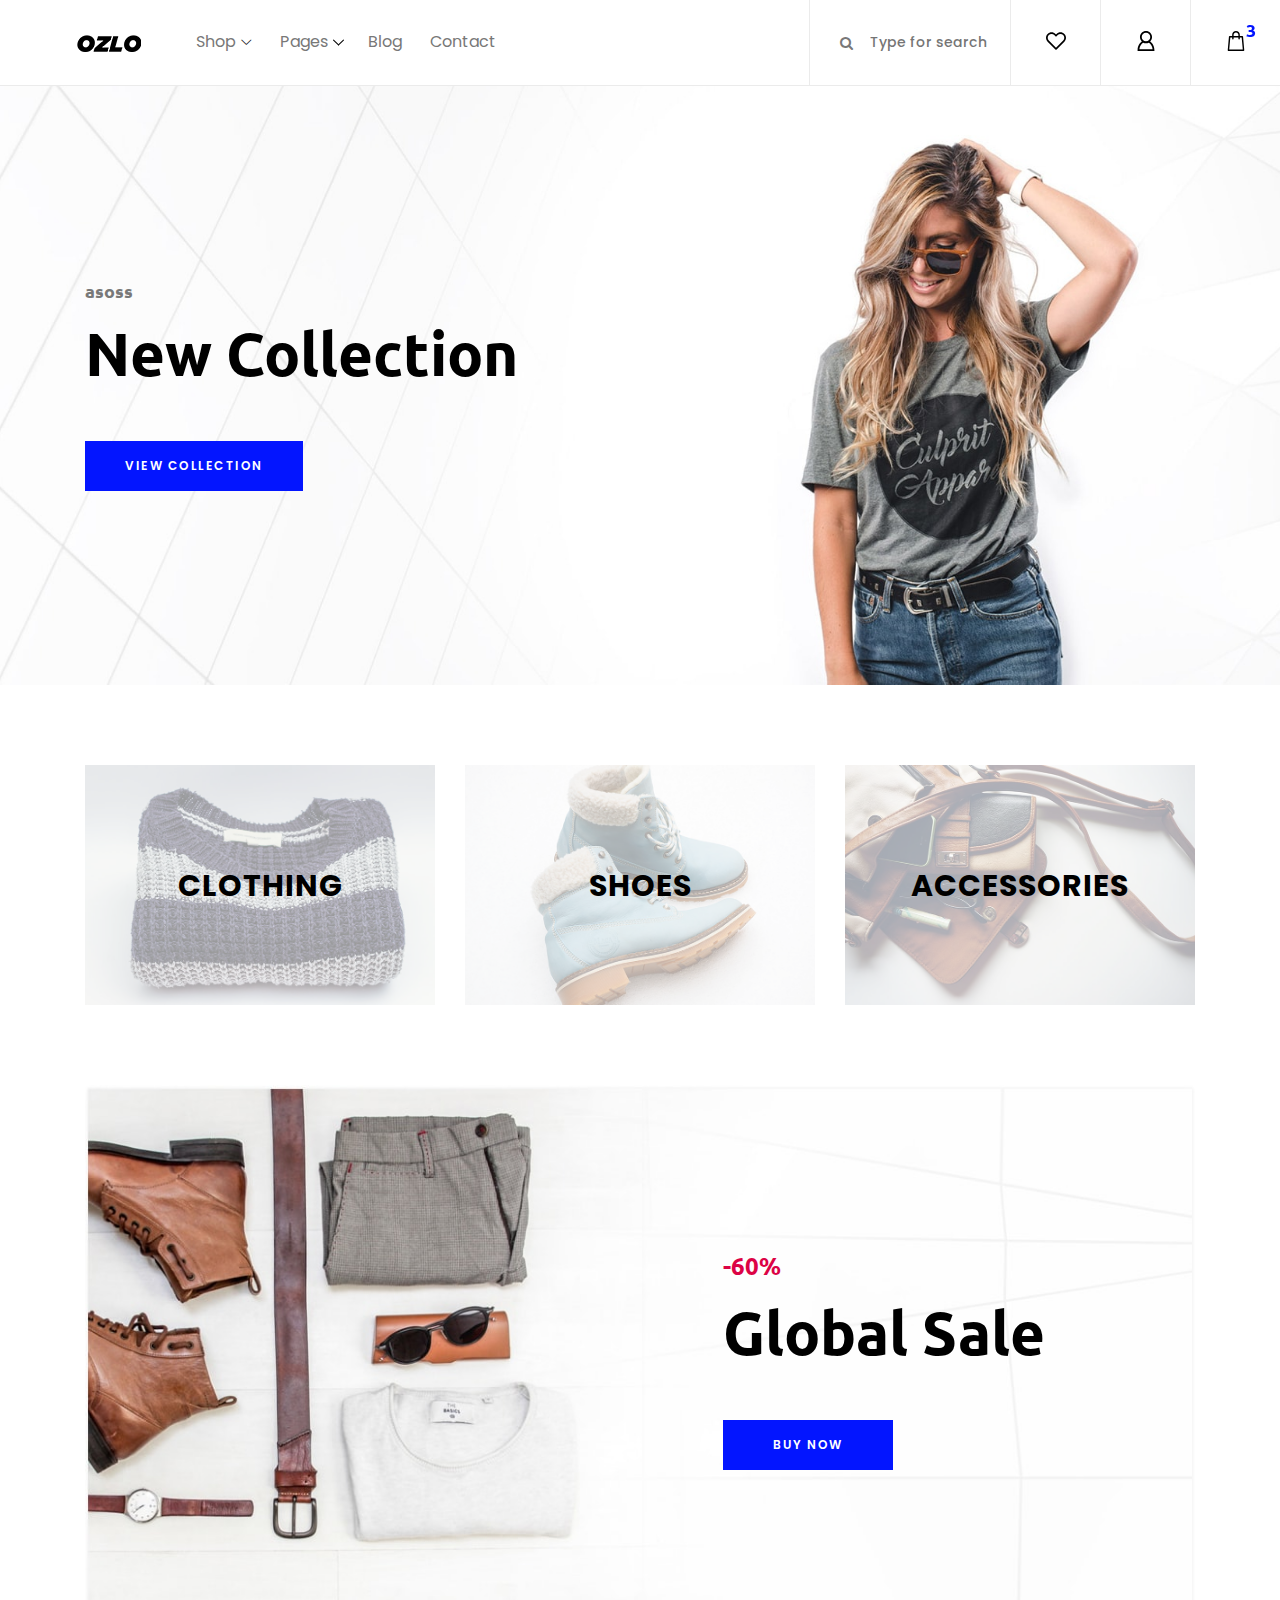
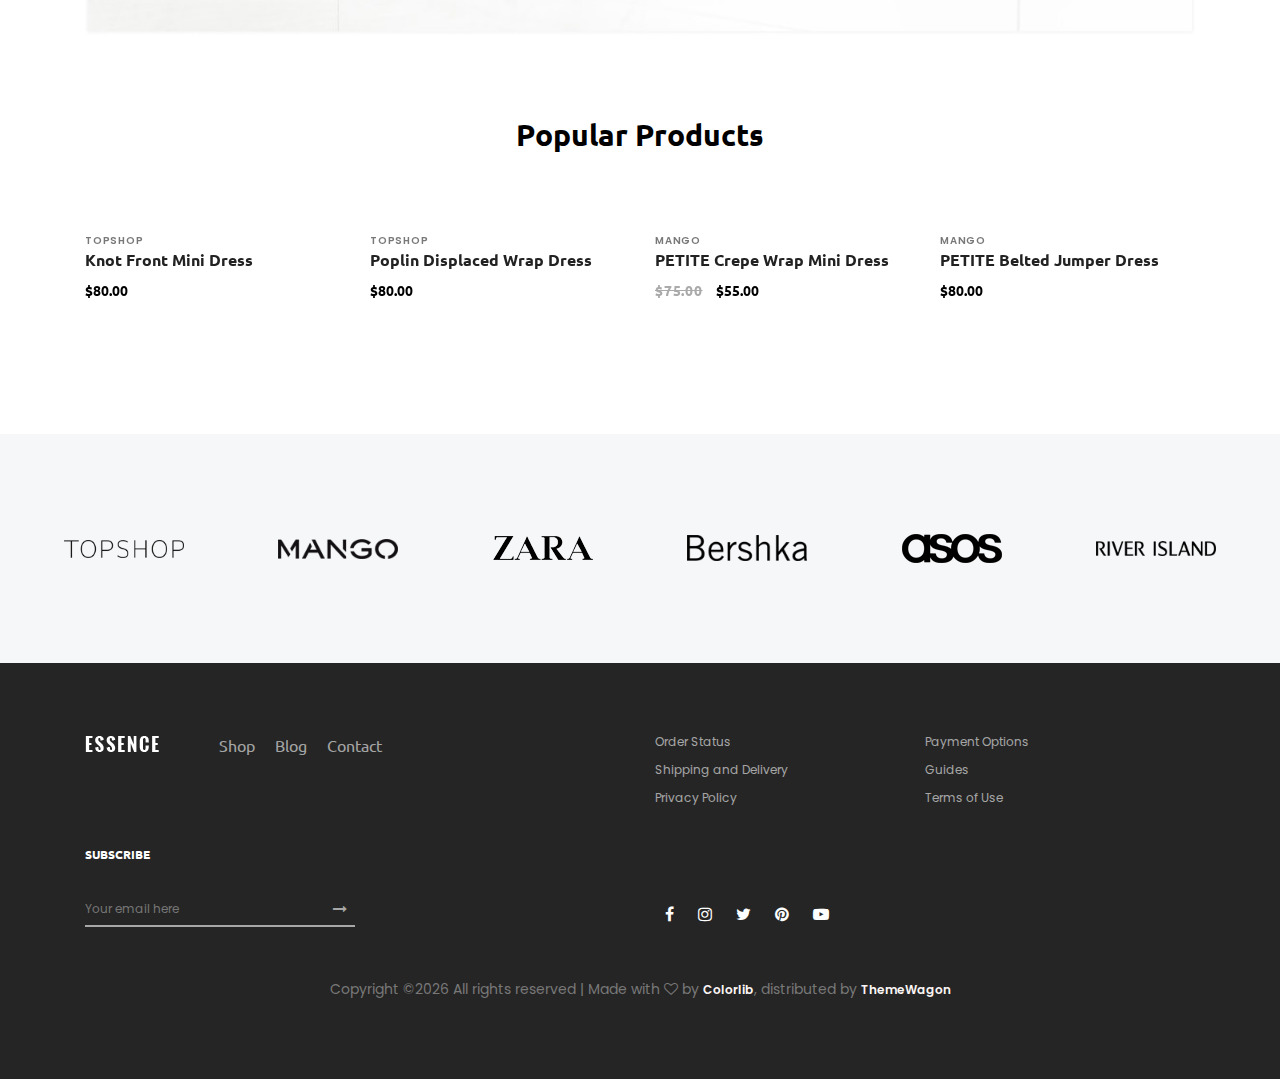
==== commit cfc729c1: "favicon" ====
--- a/index.html
+++ b/index.html
@@ -12,7 +12,7 @@
     <title>Essence - Fashion Ecommerce Template</title>
 
     <!-- Favicon  -->
-    <link rel="icon" href="img/core-img/favicon.ico">
+    <link rel="icon" href="img/core-img/favicon.png">
 
     <!-- Core Style CSS -->
     <link rel="stylesheet" href="css/core-style.css">
--- a/css/core-style.css
+++ b/css/core-style.css
@@ -13,16 +13,20 @@
 /* :: 3.0 Common/Base CSS */
 * {
   margin: 0;
-  padding: 0; }
+  padding: 0;
+}
 
 body {
   font-family: "Poppins", sans-serif;
   font-size: 14px;
   background-color: #ffffff;
-  margin-top: 85px; }
-  @media only screen and (max-width: 767px) {
-    body {
-      margin-top: 80px; } }
+  margin-top: 85px;
+}
+@media only screen and (max-width: 767px) {
+  body {
+    margin-top: 80px;
+  }
+}
 
 h1,
 h2,
@@ -33,13 +37,15 @@
   color: #000000;
   line-height: 1.3;
   font-weight: 700;
-  font-family: "Ubuntu", sans-serif; }
+  font-family: "Ubuntu", sans-serif;
+}
 
 p {
   color: #787878;
   font-size: 14px;
   line-height: 2;
-  font-weight: 400; }
+  font-weight: 400;
+}
 
 a {
   -webkit-transition: all 500ms ease 0s;
@@ -48,160 +54,203 @@
   outline: 0 solid transparent;
   color: #fbf5f5;
   font-weight: 600;
-  font-size: 12px; }
-  a:hover, a:focus {
-    -webkit-transition: all 500ms ease 0s;
-    transition: all 500ms ease 0s;
-    text-decoration: none;
-    outline: 0 solid transparent;
-    color: #000000;
-    font-weight: 600;
-    font-size: 12px; }
+  font-size: 12px;
+}
+a:hover,
+a:focus {
+  -webkit-transition: all 500ms ease 0s;
+  transition: all 500ms ease 0s;
+  text-decoration: none;
+  outline: 0 solid transparent;
+  color: #000000;
+  font-weight: 600;
+  font-size: 12px;
+}
 
 ul,
 ol {
-  margin: 0; }
-  ul li,
-  ol li {
-    list-style: none; }
+  margin: 0;
+}
+ul li,
+ol li {
+  list-style: none;
+}
 
 img {
   height: auto;
-  max-width: 100%; }
+  max-width: 100%;
+}
 
 /* Spacing */
 .mt-15 {
-  margin-top: 15px !important; }
+  margin-top: 15px !important;
+}
 
 .mt-30 {
-  margin-top: 30px !important; }
+  margin-top: 30px !important;
+}
 
 .mt-50 {
-  margin-top: 50px !important; }
+  margin-top: 50px !important;
+}
 
 .mt-70 {
-  margin-top: 70px !important; }
+  margin-top: 70px !important;
+}
 
 .mt-100 {
-  margin-top: 100px !important; }
+  margin-top: 100px !important;
+}
 
 .mb-15 {
-  margin-bottom: 15px !important; }
+  margin-bottom: 15px !important;
+}
 
 .mb-30 {
-  margin-bottom: 30px !important; }
+  margin-bottom: 30px !important;
+}
 
 .mb-50 {
-  margin-bottom: 50px !important; }
+  margin-bottom: 50px !important;
+}
 
 .mb-70 {
-  margin-bottom: 70px !important; }
+  margin-bottom: 70px !important;
+}
 
 .mb-100 {
-  margin-bottom: 100px !important; }
+  margin-bottom: 100px !important;
+}
 
 .ml-15 {
-  margin-left: 15px !important; }
+  margin-left: 15px !important;
+}
 
 .ml-30 {
-  margin-left: 30px !important; }
+  margin-left: 30px !important;
+}
 
 .ml-50 {
-  margin-left: 50px !important; }
+  margin-left: 50px !important;
+}
 
 .mr-15 {
-  margin-right: 15px !important; }
+  margin-right: 15px !important;
+}
 
 .mr-30 {
-  margin-right: 30px !important; }
+  margin-right: 30px !important;
+}
 
 .mr-50 {
-  margin-right: 50px !important; }
+  margin-right: 50px !important;
+}
 
 /* Height */
 .height-400 {
-  height: 400px !important; }
+  height: 400px !important;
+}
 
 .height-500 {
-  height: 500px !important; }
+  height: 500px !important;
+}
 
 .height-600 {
-  height: 600px !important; }
+  height: 600px !important;
+}
 
 .height-700 {
-  height: 700px !important; }
+  height: 700px !important;
+}
 
 .height-800 {
-  height: 800px !important; }
+  height: 800px !important;
+}
 
 /* Section Padding */
 .section-padding-80 {
   padding-top: 80px;
-  padding-bottom: 80px; }
+  padding-bottom: 80px;
+}
 
 .section-padding-80-0 {
   padding-top: 80px;
-  padding-bottom: 0; }
+  padding-bottom: 0;
+}
 
 .section-padding-0-80 {
   padding-top: 0;
-  padding-bottom: 80px; }
+  padding-bottom: 80px;
+}
 
 /* Section Heading */
 .section-heading {
   margin-bottom: 50px;
   position: relative;
-  z-index: 1; }
-  .section-heading h2 {
-    font-size: 30px;
-    margin-bottom: 0;
-    text-transform: capitalize;
-    font-weight: 600; }
-  .section-heading.text-left {
-    text-align: left !important; }
+  z-index: 1;
+}
+.section-heading h2 {
+  font-size: 30px;
+  margin-bottom: 0;
+  text-transform: capitalize;
+  font-weight: 600;
+}
+.section-heading.text-left {
+  text-align: left !important;
+}
 
 /* Miscellaneous */
 .bg-img {
   background-position: center center;
   background-size: cover;
-  background-repeat: no-repeat; }
+  background-repeat: no-repeat;
+}
 
 .bg-white {
-  background-color: #ffffff !important; }
+  background-color: #ffffff !important;
+}
 
 .bg-dark {
-  background-color: #000000 !important; }
+  background-color: #000000 !important;
+}
 
 .bg-transparent {
-  background-color: transparent !important; }
+  background-color: transparent !important;
+}
 
 .font-bold {
-  font-weight: 700; }
+  font-weight: 700;
+}
 
 .font-light {
-  font-weight: 300; }
+  font-weight: 300;
+}
 
 .bg-overlay,
 .bg-overlay-white {
   position: relative;
   z-index: 2;
   background-position: center center;
-  background-size: cover; }
-  .bg-overlay:hover,
-  .bg-overlay-white:hover {
-    position: absolute;
-    z-index: -1;
-    top: 0;
-    left: 0;
-    width: 100%;
-    height: 100%;
-    content: ""; }
+  background-size: cover;
+}
+.bg-overlay:hover,
+.bg-overlay-white:hover {
+  position: absolute;
+  z-index: -1;
+  top: 0;
+  left: 0;
+  width: 100%;
+  height: 100%;
+  content: "";
+}
 
 .bg-overlay:hover {
-  background-color: rgba(0, 0, 0, 0.5); }
+  background-color: rgba(0, 0, 0, 0.5);
+}
 
 .bg-overlay-white:hover {
-  background-color: rgba(255, 255, 255, 0.9); }
+  background-color: rgba(255, 255, 255, 0.9);
+}
 
 /* ScrollUp */
 #scrollUp {
@@ -215,11 +264,14 @@
   line-height: 40px;
   right: 60px;
   text-align: center;
-  width: 40px; }
-  @media only screen and (max-width: 767px) {
-    #scrollUp {
-      bottom: 30px;
-      right: 30px; } }
+  width: 40px;
+}
+@media only screen and (max-width: 767px) {
+  #scrollUp {
+    bottom: 30px;
+    right: 30px;
+  }
+}
 
 /* Essence Button */
 .essence-btn {
@@ -235,10 +287,13 @@
   line-height: 50px;
   background-color: #0315ff;
   letter-spacing: 1.5px;
-  font-weight: 600; }
-  .essence-btn:hover, .essence-btn:focus {
-    color: #ffffff;
-    background-color: #dc0345; }
+  font-weight: 600;
+}
+.essence-btn:hover,
+.essence-btn:focus {
+  color: #ffffff;
+  background-color: #dc0345;
+}
 
 /* :: 4.0 Header Area CSS */
 .header_area {
@@ -249,159 +304,202 @@
   width: 100%;
   border-bottom: 1px solid #ebebeb;
   -webkit-transition-duration: 500ms;
-  transition-duration: 500ms; }
-  @media only screen and (max-width: 767px) {
-    .header_area .classy-nav-container {
-      -ms-flex-wrap: wrap;
-      flex-wrap: wrap; } }
-  @media only screen and (max-width: 767px) {
-    .header_area .classy-nav-container .classy-navbar-toggler {
-      margin-left: auto;
-      margin-right: 15px; } }
+  transition-duration: 500ms;
+}
+@media only screen and (max-width: 767px) {
+  .header_area .classy-nav-container {
+    -ms-flex-wrap: wrap;
+    flex-wrap: wrap;
+  }
+}
+@media only screen and (max-width: 767px) {
+  .header_area .classy-nav-container .classy-navbar-toggler {
+    margin-left: auto;
+    margin-right: 15px;
+  }
+}
+.header_area .classy-navbar,
+.header_area .header-meta {
+  -webkit-box-flex: 0;
+  -ms-flex: 0 0 50%;
+  flex: 0 0 50%;
+  min-width: 50%;
+  width: 50%;
+}
+@media only screen and (max-width: 767px) {
   .header_area .classy-navbar,
   .header_area .header-meta {
     -webkit-box-flex: 0;
-    -ms-flex: 0 0 50%;
-    flex: 0 0 50%;
-    min-width: 50%;
-    width: 50%; }
-    @media only screen and (max-width: 767px) {
-      .header_area .classy-navbar,
-      .header_area .header-meta {
-        -webkit-box-flex: 0;
-        -ms-flex: 0 0 100%;
-        flex: 0 0 100%;
-        min-width: 100%;
-        width: 100%; } }
+    -ms-flex: 0 0 100%;
+    flex: 0 0 100%;
+    min-width: 100%;
+    width: 100%;
+  }
+}
+.header_area .classy-navbar {
+  height: 85px;
+  padding: 5px 0 5px 5%;
+}
+@media only screen and (max-width: 767px) {
   .header_area .classy-navbar {
-    height: 85px;
-    padding: 5px 0 5px 5%; }
-    @media only screen and (max-width: 767px) {
-      .header_area .classy-navbar {
-        height: 40px;
-        border-bottom: 1px solid #ebebeb; } }
+    border-bottom: 1px solid #ebebeb;
+  }
+}
+.header_area .header-meta {
+  height: 85px;
+  position: relative;
+  z-index: 1;
+}
+@media only screen and (max-width: 767px) {
   .header_area .header-meta {
-    height: 85px;
-    position: relative;
-    z-index: 1; }
-    @media only screen and (max-width: 767px) {
-      .header_area .header-meta {
-        height: 40px; } }
-  .header_area .classynav ul li a {
-    font-size: 16px;
-    color: #787878; }
-    .header_area .classynav ul li a:hover {
-      color: #000000; }
-  .header_area .classynav ul li .megamenu li a,
-  .header_area .classynav ul li .dropdown li a {
-    font-size: 14px;
-    color: #787878; }
-    .header_area .classynav ul li .megamenu li a:hover,
-    .header_area .classynav ul li .dropdown li a:hover {
-      color: #000000; }
+    height: 40px;
+  }
+}
+.header_area .classynav ul li a {
+  font-size: 16px;
+  color: #787878;
+}
+.header_area .classynav ul li a:hover {
+  color: #000000;
+}
+.header_area .classynav ul li .megamenu li a,
+.header_area .classynav ul li .dropdown li a {
+  font-size: 14px;
+  color: #787878;
+}
+.header_area .classynav ul li .megamenu li a:hover,
+.header_area .classynav ul li .dropdown li a:hover {
+  color: #000000;
+}
+.header_area .search-area form {
+  position: relative;
+  z-index: 1;
+  height: 85px;
+  border-left: 1px solid #ebebeb;
+}
+@media only screen and (max-width: 767px) {
   .header_area .search-area form {
-    position: relative;
-    z-index: 1;
-    height: 85px;
-    border-left: 1px solid #ebebeb; }
-    @media only screen and (max-width: 767px) {
-      .header_area .search-area form {
-        height: 40px;
-        border-left: none; } }
-    .header_area .search-area form input {
-      border: none;
-      background-color: #ffffff;
-      width: 200px;
-      height: 85px;
-      padding: 0 15px 0 60px;
-      color: #787878;
-      font-size: 14px;
-      font-weight: 500;
-      -webkit-transition-duration: 500ms;
-      transition-duration: 500ms; }
-      @media only screen and (max-width: 767px) {
-        .header_area .search-area form input {
-          width: 170px;
-          height: 40px;
-          padding: 0 10px 0 30px; } }
-      .header_area .search-area form input:focus {
-        outline: none !important;
-        width: 350px; }
-        @media only screen and (min-width: 768px) and (max-width: 991px) {
-          .header_area .search-area form input:focus {
-            width: 300px; } }
-        @media only screen and (max-width: 767px) {
-          .header_area .search-area form input:focus {
-            width: 170px; } }
-        @media only screen and (min-width: 480px) and (max-width: 767px) {
-          .header_area .search-area form input:focus {
-            width: 270px; } }
-        @media only screen and (min-width: 576px) and (max-width: 767px) {
-          .header_area .search-area form input:focus {
-            width: 300px; } }
-    .header_area .search-area form button {
-      position: absolute;
-      z-index: 10;
-      top: 50%;
-      -webkit-transform: translateY(-50%);
-      transform: translateY(-50%);
-      left: 30px;
-      background-color: transparent;
-      border: none;
-      color: #787878;
-      font-size: 14px; }
-      @media only screen and (max-width: 767px) {
-        .header_area .search-area form button {
-          left: 10px;
-          height: 40px; } }
+    height: 40px;
+    border-left: none;
+  }
+}
+.header_area .search-area form input {
+  border: none;
+  background-color: #ffffff;
+  width: 200px;
+  height: 85px;
+  padding: 0 15px 0 60px;
+  color: #787878;
+  font-size: 14px;
+  font-weight: 500;
+  -webkit-transition-duration: 500ms;
+  transition-duration: 500ms;
+}
+@media only screen and (max-width: 767px) {
+  .header_area .search-area form input {
+    width: 170px;
+    height: 40px;
+    padding: 0 10px 0 30px;
+  }
+}
+.header_area .search-area form input:focus {
+  outline: none !important;
+  width: 350px;
+}
+@media only screen and (min-width: 768px) and (max-width: 991px) {
+  .header_area .search-area form input:focus {
+    width: 300px;
+  }
+}
+@media only screen and (max-width: 767px) {
+  .header_area .search-area form input:focus {
+    width: 170px;
+  }
+}
+@media only screen and (min-width: 480px) and (max-width: 767px) {
+  .header_area .search-area form input:focus {
+    width: 270px;
+  }
+}
+@media only screen and (min-width: 576px) and (max-width: 767px) {
+  .header_area .search-area form input:focus {
+    width: 300px;
+  }
+}
+.header_area .search-area form button {
+  position: absolute;
+  z-index: 10;
+  top: 50%;
+  -webkit-transform: translateY(-50%);
+  transform: translateY(-50%);
+  left: 30px;
+  background-color: transparent;
+  border: none;
+  color: #787878;
+  font-size: 14px;
+}
+@media only screen and (max-width: 767px) {
+  .header_area .search-area form button {
+    left: 10px;
+    height: 40px;
+  }
+}
+.header_area .favourite-area a,
+.header_area .user-login-info a,
+.header_area .cart-area a {
+  position: relative;
+  z-index: 1;
+  -webkit-box-flex: 0;
+  -ms-flex: 0 0 90px;
+  flex: 0 0 90px;
+  width: 90px;
+  display: block;
+  text-align: center;
+  border-left: 1px solid #ebebeb;
+  height: 100%;
+  line-height: 80px;
+}
+@media only screen and (max-width: 767px) {
   .header_area .favourite-area a,
   .header_area .user-login-info a,
   .header_area .cart-area a {
-    position: relative;
-    z-index: 1;
     -webkit-box-flex: 0;
-    -ms-flex: 0 0 90px;
-    flex: 0 0 90px;
-    width: 90px;
-    display: block;
-    text-align: center;
-    border-left: 1px solid #ebebeb;
-    height: 100%;
-    line-height: 80px; }
-    @media only screen and (max-width: 767px) {
-      .header_area .favourite-area a,
-      .header_area .user-login-info a,
-      .header_area .cart-area a {
-        -webkit-box-flex: 0;
-        -ms-flex: 0 0 50px;
-        flex: 0 0 50px;
-        width: 50px;
-        line-height: 40px; } }
-    .header_area .favourite-area a img,
-    .header_area .user-login-info a img,
-    .header_area .cart-area a img {
-      max-width: 20px; }
-    .header_area .favourite-area a span,
-    .header_area .user-login-info a span,
-    .header_area .cart-area a span {
-      font-family: "Ubuntu", sans-serif;
-      font-size: 18px;
-      color: #0315ff;
-      font-weight: 700;
-      position: absolute;
-      top: -10px; }
-      @media only screen and (max-width: 767px) {
-        .header_area .favourite-area a span,
-        .header_area .user-login-info a span,
-        .header_area .cart-area a span {
-          font-size: 14px; } }
-  .header_area.sticky {
-    position: fixed;
-    z-index: 900;
-    top: 0;
-    left: 0;
-    width: 100%;
-    box-shadow: 0 5px 30px rgba(0, 0, 0, 0.15); }
+    -ms-flex: 0 0 50px;
+    flex: 0 0 50px;
+    width: 50px;
+    line-height: 40px;
+  }
+}
+.header_area .favourite-area a img,
+.header_area .user-login-info a img,
+.header_area .cart-area a img {
+  max-width: 20px;
+}
+.header_area .favourite-area a span,
+.header_area .user-login-info a span,
+.header_area .cart-area a span {
+  font-family: "Ubuntu", sans-serif;
+  font-size: 18px;
+  color: #0315ff;
+  font-weight: 700;
+  position: absolute;
+  top: -10px;
+}
+@media only screen and (max-width: 767px) {
+  .header_area .favourite-area a span,
+  .header_area .user-login-info a span,
+  .header_area .cart-area a span {
+    font-size: 14px;
+  }
+}
+.header_area.sticky {
+  position: fixed;
+  z-index: 900;
+  top: 0;
+  left: 0;
+  width: 100%;
+  box-shadow: 0 5px 30px rgba(0, 0, 0, 0.15);
+}
 
 .cart-bg-overlay.cart-bg-overlay-on {
   -webkit-transition-duration: 1000ms;
@@ -412,7 +510,8 @@
   top: 0;
   left: 0;
   background-color: rgba(0, 0, 0, 0.4);
-  z-index: 1050; }
+  z-index: 1050;
+}
 
 /* Cart Area CSS */
 .right-side-cart-area {
@@ -425,237 +524,387 @@
   z-index: 1100;
   box-shadow: 0 0 30px 0 rgba(0, 0, 0, 0.1);
   -webkit-transition-duration: 800ms;
-  transition-duration: 800ms; }
-  @media only screen and (min-width: 768px) and (max-width: 991px) {
-    .right-side-cart-area {
-      width: 500px;
-      right: -600px; } }
-  @media only screen and (max-width: 767px) {
-    .right-side-cart-area {
-      width: 270px;
-      right: -400px; } }
-  @media only screen and (min-width: 576px) and (max-width: 767px) {
-    .right-side-cart-area {
-      width: 400px;
-      right: -550px; } }
-  .right-side-cart-area.cart-on {
-    right: 0; }
+  transition-duration: 800ms;
+}
+@media only screen and (min-width: 768px) and (max-width: 991px) {
+  .right-side-cart-area {
+    width: 500px;
+    right: -600px;
+  }
+}
+@media only screen and (max-width: 767px) {
+  .right-side-cart-area {
+    width: 270px;
+    right: -400px;
+  }
+}
+@media only screen and (min-width: 576px) and (max-width: 767px) {
+  .right-side-cart-area {
+    width: 400px;
+    right: -550px;
+  }
+}
+.right-side-cart-area.cart-on {
+  right: 0;
+}
+.right-side-cart-area .cart-button a {
+  position: absolute;
+  top: 0;
+  right: 100%;
+  z-index: 100;
+  width: 90px;
+  display: block;
+  text-align: center;
+  border-left: 1px solid #ebebeb;
+  height: 85px;
+  line-height: 80px;
+  background-color: #f5f7f9;
+}
+@media only screen and (max-width: 767px) {
   .right-side-cart-area .cart-button a {
-    position: absolute;
-    top: 0;
-    right: 100%;
-    z-index: 100;
-    width: 90px;
-    display: block;
-    text-align: center;
-    border-left: 1px solid #ebebeb;
-    height: 85px;
-    line-height: 80px;
-    background-color: #f5f7f9; }
-    @media only screen and (max-width: 767px) {
-      .right-side-cart-area .cart-button a {
-        width: 50px;
-        height: 50px;
-        line-height: 50px; } }
-    .right-side-cart-area .cart-button a img {
-      max-width: 20px; }
-    .right-side-cart-area .cart-button a span {
-      font-family: "Ubuntu", sans-serif;
-      font-size: 18px;
-      color: #0315ff;
-      font-weight: 700;
-      position: absolute;
-      top: -10px; }
-  .right-side-cart-area .cart-content {
-    position: relative;
-    z-index: 1;
-    width: 100%;
-    overflow-x: hidden;
-    overflow-y: scroll;
-    height: 100%; }
-    .right-side-cart-area .cart-content .cart-list {
-      position: relative;
-      z-index: 10;
-      -webkit-box-flex: 0;
-      -ms-flex: 0 0 190px;
-      flex: 0 0 190px;
-      width: 190px; }
-      @media only screen and (max-width: 767px) {
-        .right-side-cart-area .cart-content .cart-list {
-          -webkit-box-flex: 0;
-          -ms-flex: 0 0 100px;
-          flex: 0 0 100px;
-          width: 100px; } }
-      @media only screen and (min-width: 576px) and (max-width: 767px) {
-        .right-side-cart-area .cart-content .cart-list {
-          -webkit-box-flex: 0;
-          -ms-flex: 0 0 150px;
-          flex: 0 0 150px;
-          width: 150px; } }
-      .right-side-cart-area .cart-content .cart-list .single-cart-item {
-        position: relative;
-        z-index: 1;
-        -webkit-transition-duration: 500ms;
-        transition-duration: 500ms; }
-        .right-side-cart-area .cart-content .cart-list .single-cart-item .product-image {
-          position: relative;
-          z-index: 1;
-          display: block; }
-          .right-side-cart-area .cart-content .cart-list .single-cart-item .product-image .cart-item-desc {
-            position: absolute;
-            top: 0;
-            left: 0;
-            width: 100%;
-            height: 100%;
-            background-color: rgba(0, 0, 0, 0.6);
-            padding: 50px 15px 15px;
-            -webkit-transition-duration: 500ms;
-            transition-duration: 500ms; }
-            @media only screen and (max-width: 767px) {
-              .right-side-cart-area .cart-content .cart-list .single-cart-item .product-image .cart-item-desc {
-                padding: 5px; } }
-            @media only screen and (min-width: 576px) and (max-width: 767px) {
-              .right-side-cart-area .cart-content .cart-list .single-cart-item .product-image .cart-item-desc {
-                padding: 30px 20px; } }
-            .right-side-cart-area .cart-content .cart-list .single-cart-item .product-image .cart-item-desc .product-remove {
-              position: absolute;
-              top: 15px;
-              right: 15px;
-              color: #ffffff;
-              font-size: 12px;
-              padding: 5px; }
-              @media only screen and (max-width: 767px) {
-                .right-side-cart-area .cart-content .cart-list .single-cart-item .product-image .cart-item-desc .product-remove {
-                  top: 5px;
-                  right: 5px; } }
-            .right-side-cart-area .cart-content .cart-list .single-cart-item .product-image .cart-item-desc .badge {
-              display: block;
-              font-weight: 600;
-              font-size: 10px;
-              color: rgba(255, 255, 255, 0.5);
-              text-transform: uppercase;
-              margin-bottom: 5px;
-              text-align: left;
-              padding: 0; }
-            .right-side-cart-area .cart-content .cart-list .single-cart-item .product-image .cart-item-desc h6 {
-              font-size: 12px;
-              color: #ffffff;
-              text-transform: capitalize;
-              margin-bottom: 30px; }
-              @media only screen and (max-width: 767px) {
-                .right-side-cart-area .cart-content .cart-list .single-cart-item .product-image .cart-item-desc h6 {
-                  margin-bottom: 10px; } }
-            .right-side-cart-area .cart-content .cart-list .single-cart-item .product-image .cart-item-desc .size,
-            .right-side-cart-area .cart-content .cart-list .single-cart-item .product-image .cart-item-desc .color {
-              display: block;
-              font-weight: 600;
-              font-size: 10px;
-              color: rgba(255, 255, 255, 0.5);
-              text-transform: uppercase;
-              margin-bottom: 5px;
-              line-height: 1; }
-            .right-side-cart-area .cart-content .cart-list .single-cart-item .product-image .cart-item-desc .price {
-              font-family: "Ubuntu", sans-serif;
-              font-size: 16px;
-              font-weight: 700;
-              margin-bottom: 0;
-              margin-top: 30px;
-              color: #ffffff; }
-              @media only screen and (max-width: 767px) {
-                .right-side-cart-area .cart-content .cart-list .single-cart-item .product-image .cart-item-desc .price {
-                  margin-top: 10px;
-                  font-size: 12px; } }
-        .right-side-cart-area .cart-content .cart-list .single-cart-item:hover .product-image .cart-item-desc {
-          background-color: rgba(0, 0, 0, 0.8); }
-    .right-side-cart-area .cart-content .cart-amount-summary {
-      padding: 100px 10%;
-      position: relative;
-      z-index: 10;
-      -webkit-box-flex: 0;
-      -ms-flex: 0 0 calc(100% - 190px);
-      flex: 0 0 calc(100% - 190px);
-      width: calc(100% - 190px); }
-      @media only screen and (max-width: 767px) {
-        .right-side-cart-area .cart-content .cart-amount-summary {
-          -webkit-box-flex: 0;
-          -ms-flex: 0 0 calc(100% - 100px);
-          flex: 0 0 calc(100% - 100px);
-          width: calc(100% - 100px);
-          padding: 50px 15px; } }
-      @media only screen and (min-width: 576px) and (max-width: 767px) {
-        .right-side-cart-area .cart-content .cart-amount-summary {
-          -webkit-box-flex: 0;
-          -ms-flex: 0 0 calc(100% - 150px);
-          flex: 0 0 calc(100% - 150px);
-          width: calc(100% - 150px);
-          padding: 50px 30px; } }
-      .right-side-cart-area .cart-content .cart-amount-summary h2 {
-        font-size: 30px;
-        margin-bottom: 100px; }
-        @media only screen and (max-width: 767px) {
-          .right-side-cart-area .cart-content .cart-amount-summary h2 {
-            font-size: 24px;
-            margin-bottom: 30px; } }
-        @media only screen and (max-width: 767px) {
-          .right-side-cart-area .cart-content .cart-amount-summary h2 {
-            font-size: 30px;
-            margin-bottom: 50px; } }
-      .right-side-cart-area .cart-content .cart-amount-summary .summary-table li {
-        margin-bottom: 20px;
-        color: #000000;
-        font-size: 14px;
-        letter-spacing: 0.75px;
-        text-transform: uppercase;
-        font-weight: 600;
-        display: -webkit-box;
-        display: -ms-flexbox;
-        display: flex;
-        -webkit-box-pack: justify;
-        -ms-flex-pack: justify;
-        justify-content: space-between; }
-        @media only screen and (max-width: 767px) {
-          .right-side-cart-area .cart-content .cart-amount-summary .summary-table li {
-            font-size: 12px;
-            margin-bottom: 10px; } }
-        @media only screen and (min-width: 576px) and (max-width: 767px) {
-          .right-side-cart-area .cart-content .cart-amount-summary .summary-table li {
-            font-size: 14px;
-            margin-bottom: 15px; } }
-        .right-side-cart-area .cart-content .cart-amount-summary .summary-table li span:last-child {
-          font-weight: 700;
-          font-family: "Ubuntu", sans-serif; }
-      @media only screen and (max-width: 767px) {
-        .right-side-cart-area .cart-content .cart-amount-summary .essence-btn {
-          min-width: 140px;
-          width: 140px;
-          padding: 0 15px; } }
+    width: 50px;
+    height: 50px;
+    line-height: 50px;
+  }
+}
+.right-side-cart-area .cart-button a img {
+  max-width: 20px;
+}
+.right-side-cart-area .cart-button a span {
+  font-family: "Ubuntu", sans-serif;
+  font-size: 18px;
+  color: #0315ff;
+  font-weight: 700;
+  position: absolute;
+  top: -10px;
+}
+.right-side-cart-area .cart-content {
+  position: relative;
+  z-index: 1;
+  width: 100%;
+  overflow-x: hidden;
+  overflow-y: scroll;
+  height: 100%;
+}
+.right-side-cart-area .cart-content .cart-list {
+  position: relative;
+  z-index: 10;
+  -webkit-box-flex: 0;
+  -ms-flex: 0 0 190px;
+  flex: 0 0 190px;
+  width: 190px;
+}
+@media only screen and (max-width: 767px) {
+  .right-side-cart-area .cart-content .cart-list {
+    -webkit-box-flex: 0;
+    -ms-flex: 0 0 100px;
+    flex: 0 0 100px;
+    width: 100px;
+  }
+}
+@media only screen and (min-width: 576px) and (max-width: 767px) {
+  .right-side-cart-area .cart-content .cart-list {
+    -webkit-box-flex: 0;
+    -ms-flex: 0 0 150px;
+    flex: 0 0 150px;
+    width: 150px;
+  }
+}
+.right-side-cart-area .cart-content .cart-list .single-cart-item {
+  position: relative;
+  z-index: 1;
+  -webkit-transition-duration: 500ms;
+  transition-duration: 500ms;
+}
+.right-side-cart-area
+  .cart-content
+  .cart-list
+  .single-cart-item
+  .product-image {
+  position: relative;
+  z-index: 1;
+  display: block;
+}
+.right-side-cart-area
+  .cart-content
+  .cart-list
+  .single-cart-item
+  .product-image
+  .cart-item-desc {
+  position: absolute;
+  top: 0;
+  left: 0;
+  width: 100%;
+  height: 100%;
+  background-color: rgba(0, 0, 0, 0.6);
+  padding: 50px 15px 15px;
+  -webkit-transition-duration: 500ms;
+  transition-duration: 500ms;
+}
+@media only screen and (max-width: 767px) {
+  .right-side-cart-area
+    .cart-content
+    .cart-list
+    .single-cart-item
+    .product-image
+    .cart-item-desc {
+    padding: 5px;
+  }
+}
+@media only screen and (min-width: 576px) and (max-width: 767px) {
+  .right-side-cart-area
+    .cart-content
+    .cart-list
+    .single-cart-item
+    .product-image
+    .cart-item-desc {
+    padding: 30px 20px;
+  }
+}
+.right-side-cart-area
+  .cart-content
+  .cart-list
+  .single-cart-item
+  .product-image
+  .cart-item-desc
+  .product-remove {
+  position: absolute;
+  top: 15px;
+  right: 15px;
+  color: #ffffff;
+  font-size: 12px;
+  padding: 5px;
+}
+@media only screen and (max-width: 767px) {
+  .right-side-cart-area
+    .cart-content
+    .cart-list
+    .single-cart-item
+    .product-image
+    .cart-item-desc
+    .product-remove {
+    top: 5px;
+    right: 5px;
+  }
+}
+.right-side-cart-area
+  .cart-content
+  .cart-list
+  .single-cart-item
+  .product-image
+  .cart-item-desc
+  .badge {
+  display: block;
+  font-weight: 600;
+  font-size: 10px;
+  color: rgba(255, 255, 255, 0.5);
+  text-transform: uppercase;
+  margin-bottom: 5px;
+  text-align: left;
+  padding: 0;
+}
+.right-side-cart-area
+  .cart-content
+  .cart-list
+  .single-cart-item
+  .product-image
+  .cart-item-desc
+  h6 {
+  font-size: 12px;
+  color: #ffffff;
+  text-transform: capitalize;
+  margin-bottom: 30px;
+}
+@media only screen and (max-width: 767px) {
+  .right-side-cart-area
+    .cart-content
+    .cart-list
+    .single-cart-item
+    .product-image
+    .cart-item-desc
+    h6 {
+    margin-bottom: 10px;
+  }
+}
+.right-side-cart-area
+  .cart-content
+  .cart-list
+  .single-cart-item
+  .product-image
+  .cart-item-desc
+  .size,
+.right-side-cart-area
+  .cart-content
+  .cart-list
+  .single-cart-item
+  .product-image
+  .cart-item-desc
+  .color {
+  display: block;
+  font-weight: 600;
+  font-size: 10px;
+  color: rgba(255, 255, 255, 0.5);
+  text-transform: uppercase;
+  margin-bottom: 5px;
+  line-height: 1;
+}
+.right-side-cart-area
+  .cart-content
+  .cart-list
+  .single-cart-item
+  .product-image
+  .cart-item-desc
+  .price {
+  font-family: "Ubuntu", sans-serif;
+  font-size: 16px;
+  font-weight: 700;
+  margin-bottom: 0;
+  margin-top: 30px;
+  color: #ffffff;
+}
+@media only screen and (max-width: 767px) {
+  .right-side-cart-area
+    .cart-content
+    .cart-list
+    .single-cart-item
+    .product-image
+    .cart-item-desc
+    .price {
+    margin-top: 10px;
+    font-size: 12px;
+  }
+}
+.right-side-cart-area
+  .cart-content
+  .cart-list
+  .single-cart-item:hover
+  .product-image
+  .cart-item-desc {
+  background-color: rgba(0, 0, 0, 0.8);
+}
+.right-side-cart-area .cart-content .cart-amount-summary {
+  padding: 100px 10%;
+  position: relative;
+  z-index: 10;
+  -webkit-box-flex: 0;
+  -ms-flex: 0 0 calc(100% - 190px);
+  flex: 0 0 calc(100% - 190px);
+  width: calc(100% - 190px);
+}
+@media only screen and (max-width: 767px) {
+  .right-side-cart-area .cart-content .cart-amount-summary {
+    -webkit-box-flex: 0;
+    -ms-flex: 0 0 calc(100% - 100px);
+    flex: 0 0 calc(100% - 100px);
+    width: calc(100% - 100px);
+    padding: 50px 15px;
+  }
+}
+@media only screen and (min-width: 576px) and (max-width: 767px) {
+  .right-side-cart-area .cart-content .cart-amount-summary {
+    -webkit-box-flex: 0;
+    -ms-flex: 0 0 calc(100% - 150px);
+    flex: 0 0 calc(100% - 150px);
+    width: calc(100% - 150px);
+    padding: 50px 30px;
+  }
+}
+.right-side-cart-area .cart-content .cart-amount-summary h2 {
+  font-size: 30px;
+  margin-bottom: 100px;
+}
+@media only screen and (max-width: 767px) {
+  .right-side-cart-area .cart-content .cart-amount-summary h2 {
+    font-size: 24px;
+    margin-bottom: 30px;
+  }
+}
+@media only screen and (max-width: 767px) {
+  .right-side-cart-area .cart-content .cart-amount-summary h2 {
+    font-size: 30px;
+    margin-bottom: 50px;
+  }
+}
+.right-side-cart-area .cart-content .cart-amount-summary .summary-table li {
+  margin-bottom: 20px;
+  color: #000000;
+  font-size: 14px;
+  letter-spacing: 0.75px;
+  text-transform: uppercase;
+  font-weight: 600;
+  display: -webkit-box;
+  display: -ms-flexbox;
+  display: flex;
+  -webkit-box-pack: justify;
+  -ms-flex-pack: justify;
+  justify-content: space-between;
+}
+@media only screen and (max-width: 767px) {
+  .right-side-cart-area .cart-content .cart-amount-summary .summary-table li {
+    font-size: 12px;
+    margin-bottom: 10px;
+  }
+}
+@media only screen and (min-width: 576px) and (max-width: 767px) {
+  .right-side-cart-area .cart-content .cart-amount-summary .summary-table li {
+    font-size: 14px;
+    margin-bottom: 15px;
+  }
+}
+.right-side-cart-area
+  .cart-content
+  .cart-amount-summary
+  .summary-table
+  li
+  span:last-child {
+  font-weight: 700;
+  font-family: "Ubuntu", sans-serif;
+}
+@media only screen and (max-width: 767px) {
+  .right-side-cart-area .cart-content .cart-amount-summary .essence-btn {
+    min-width: 140px;
+    width: 140px;
+    padding: 0 15px;
+  }
+}
 
 /* :: 5.0 Welcome Area CSS */
 .welcome_area {
   position: relative;
   z-index: 1;
   width: 100%;
-  height: 600px; }
-  @media only screen and (min-width: 768px) and (max-width: 991px) {
-    .welcome_area {
-      height: 450px; } }
-  @media only screen and (max-width: 767px) {
-    .welcome_area {
-      height: 350px; } }
-  .welcome_area .hero-content h6 {
-    font-size: 18px;
-    color: #787878;
-    margin-bottom: 10px; }
+  height: 600px;
+}
+@media only screen and (min-width: 768px) and (max-width: 991px) {
+  .welcome_area {
+    height: 450px;
+  }
+}
+@media only screen and (max-width: 767px) {
+  .welcome_area {
+    height: 350px;
+  }
+}
+.welcome_area .hero-content h6 {
+  font-size: 18px;
+  color: #787878;
+  margin-bottom: 10px;
+}
+.welcome_area .hero-content h2 {
+  font-size: 60px;
+  color: #000000;
+  margin-bottom: 50px;
+}
+@media only screen and (min-width: 768px) and (max-width: 991px) {
   .welcome_area .hero-content h2 {
-    font-size: 60px;
-    color: #000000;
-    margin-bottom: 50px; }
-    @media only screen and (min-width: 768px) and (max-width: 991px) {
-      .welcome_area .hero-content h2 {
-        font-size: 48px; } }
-    @media only screen and (max-width: 767px) {
-      .welcome_area .hero-content h2 {
-        font-size: 30px; } }
+    font-size: 48px;
+  }
+}
+@media only screen and (max-width: 767px) {
+  .welcome_area .hero-content h2 {
+    font-size: 30px;
+  }
+}
 
 /* :: 6.0 Top Catagory Area CSS */
 .single_catagory_area {
@@ -664,75 +913,104 @@
   width: 100%;
   height: 240px;
   -webkit-transition-duration: 500ms;
-  transition-duration: 500ms; }
-  @media only screen and (min-width: 768px) and (max-width: 991px) {
-    .single_catagory_area {
-      height: 180px; } }
-  @media only screen and (max-width: 767px) {
-    .single_catagory_area {
-      height: 180px; } }
-  @media only screen and (min-width: 576px) and (max-width: 767px) {
-    .single_catagory_area {
-      margin-bottom: 30px; } }
-  .single_catagory_area:after {
-    -webkit-transition-duration: 500ms;
-    transition-duration: 500ms;
-    content: "";
-    width: 100%;
-    height: 100%;
-    background-color: rgba(255, 255, 255, 0.6);
-    position: absolute;
-    top: 0;
-    left: 0;
-    z-index: -10; }
+  transition-duration: 500ms;
+}
+@media only screen and (min-width: 768px) and (max-width: 991px) {
+  .single_catagory_area {
+    height: 180px;
+  }
+}
+@media only screen and (max-width: 767px) {
+  .single_catagory_area {
+    height: 180px;
+  }
+}
+@media only screen and (min-width: 576px) and (max-width: 767px) {
+  .single_catagory_area {
+    margin-bottom: 30px;
+  }
+}
+.single_catagory_area:after {
+  -webkit-transition-duration: 500ms;
+  transition-duration: 500ms;
+  content: "";
+  width: 100%;
+  height: 100%;
+  background-color: rgba(255, 255, 255, 0.6);
+  position: absolute;
+  top: 0;
+  left: 0;
+  z-index: -10;
+}
+.single_catagory_area .catagory-content a {
+  display: block;
+  font-size: 30px;
+  font-weight: 700;
+  color: #000000;
+  letter-spacing: 1px;
+  text-transform: uppercase;
+}
+@media only screen and (min-width: 768px) and (max-width: 991px) {
   .single_catagory_area .catagory-content a {
-    display: block;
-    font-size: 30px;
-    font-weight: 700;
-    color: #000000;
-    letter-spacing: 1px;
-    text-transform: uppercase; }
-    @media only screen and (min-width: 768px) and (max-width: 991px) {
-      .single_catagory_area .catagory-content a {
-        font-size: 20px; } }
-    @media only screen and (max-width: 767px) {
-      .single_catagory_area .catagory-content a {
-        font-size: 18px; } }
-  .single_catagory_area:hover .catagory-content a {
-    color: #0315ff; }
+    font-size: 20px;
+  }
+}
+@media only screen and (max-width: 767px) {
+  .single_catagory_area .catagory-content a {
+    font-size: 18px;
+  }
+}
+.single_catagory_area:hover .catagory-content a {
+  color: #0315ff;
+}
 
 /* :: 7.0 CTA Area CSS */
 .cta-area {
   position: relative;
-  z-index: 1; }
+  z-index: 1;
+}
+.cta-area .cta-content {
+  width: 100%;
+  height: 550px;
+}
+@media only screen and (max-width: 767px) {
   .cta-area .cta-content {
-    width: 100%;
-    height: 550px; }
-    @media only screen and (max-width: 767px) {
-      .cta-area .cta-content {
-        height: 400px; } }
-    .cta-area .cta-content h6 {
-      font-size: 24px;
-      color: #dc0345;
-      margin-bottom: 10px; }
-    .cta-area .cta-content h2 {
-      font-size: 60px;
-      color: #000000;
-      margin-bottom: 50px; }
-      @media only screen and (min-width: 768px) and (max-width: 991px) {
-        .cta-area .cta-content h2 {
-          font-size: 48px; } }
-      @media only screen and (max-width: 767px) {
-        .cta-area .cta-content h2 {
-          font-size: 30px; } }
-    .cta-area .cta-content .cta--text {
-      padding-right: 150px; }
-      @media only screen and (min-width: 768px) and (max-width: 991px) {
-        .cta-area .cta-content .cta--text {
-          padding-right: 50px; } }
-      @media only screen and (max-width: 767px) {
-        .cta-area .cta-content .cta--text {
-          padding-right: 0; } }
+    height: 400px;
+  }
+}
+.cta-area .cta-content h6 {
+  font-size: 24px;
+  color: #dc0345;
+  margin-bottom: 10px;
+}
+.cta-area .cta-content h2 {
+  font-size: 60px;
+  color: #000000;
+  margin-bottom: 50px;
+}
+@media only screen and (min-width: 768px) and (max-width: 991px) {
+  .cta-area .cta-content h2 {
+    font-size: 48px;
+  }
+}
+@media only screen and (max-width: 767px) {
+  .cta-area .cta-content h2 {
+    font-size: 30px;
+  }
+}
+.cta-area .cta-content .cta--text {
+  padding-right: 150px;
+}
+@media only screen and (min-width: 768px) and (max-width: 991px) {
+  .cta-area .cta-content .cta--text {
+    padding-right: 50px;
+  }
+}
+@media only screen and (max-width: 767px) {
+  .cta-area .cta-content .cta--text {
+    padding-right: 0;
+  }
+}
 
 /* :: 8.0 Popular Products Area CSS */
 .single-product-wrapper {
@@ -740,1014 +1018,1321 @@
   z-index: 1;
   margin-bottom: 50px;
   overflow: hidden;
-  background-color: #ffffff; }
-  .single-product-wrapper .product-img {
-    position: relative;
-    z-index: 1;
-    overflow: hidden; }
-    .single-product-wrapper .product-img img {
-      width: 100%;
-      -webkit-transition-duration: 500ms;
-      transition-duration: 500ms; }
-    .single-product-wrapper .product-img .hover-img {
-      -webkit-transition-duration: 500ms;
-      transition-duration: 500ms;
-      position: absolute;
-      top: 0;
-      left: 0;
-      width: 100%;
-      z-index: 10;
-      opacity: 0;
-      visibility: hidden; }
-    .single-product-wrapper .product-img .product-badge {
-      height: 25px;
-      background-color: #000000;
-      color: #ffffff;
-      font-family: "Ubuntu", sans-serif;
-      font-weight: 700;
-      font-size: 12px;
-      padding: 0 10px;
-      display: inline-block;
-      line-height: 25px;
-      position: absolute;
-      top: 20px;
-      left: 20px;
-      z-index: 10; }
-      .single-product-wrapper .product-img .product-badge.offer-badge {
-        background-color: #dc0345; }
-      .single-product-wrapper .product-img .product-badge.new-badge {
-        background-color: #0315ff; }
-    .single-product-wrapper .product-img .product-favourite a {
-      position: absolute;
-      height: 25px;
-      width: 45px;
-      font-size: 14px;
-      color: #ccc;
-      top: 20px;
-      right: 20px;
-      z-index: 10;
-      line-height: 25px;
-      background-color: #ffffff;
-      box-shadow: 0 0 3px rgba(0, 0, 0, 0.15);
-      text-align: center;
-      opacity: 0;
-      visibility: hidden; }
-      .single-product-wrapper .product-img .product-favourite a.active {
-        opacity: 1;
-        visibility: visible; }
-  .single-product-wrapper .product-description {
-    position: relative;
-    z-index: 1;
-    padding-top: 25px; }
-    .single-product-wrapper .product-description span {
-      font-size: 10px;
-      text-transform: uppercase;
-      color: #787878;
-      margin-bottom: 15px;
-      letter-spacing: 0.75px;
-      font-weight: 600; }
-    .single-product-wrapper .product-description h6 {
-      color: #222222;
-      margin-bottom: 5px; }
-    .single-product-wrapper .product-description p {
-      margin-bottom: 0;
-      font-size: 14px;
-      font-family: "Ubuntu", sans-serif;
-      font-weight: 700;
-      color: #000000; }
-      .single-product-wrapper .product-description p span {
-        font-size: 14px;
-        font-family: "Ubuntu", sans-serif;
-        font-weight: 700;
-        color: #aaaaaa;
-        margin-right: 10px;
-        text-decoration: line-through; }
-    .single-product-wrapper .product-description .hover-content {
-      position: absolute;
-      width: calc(100% - 40px);
-      top: -70px;
-      left: 20px;
-      right: 20px;
-      opacity: 0;
-      visibility: hidden;
-      -webkit-transition-duration: 500ms;
-      transition-duration: 500ms; }
-      .single-product-wrapper .product-description .hover-content .essence-btn {
-        width: 100%; }
-  .single-product-wrapper .favme {
-    cursor: pointer;
-    color: #ccc; }
-    .single-product-wrapper .favme.active {
-      color: #dc0345 !important; }
-    .single-product-wrapper .favme.is_animating {
-      animation: favme-anime .5s; }
-  .single-product-wrapper:hover .product-img .hover-img {
-    opacity: 1;
-    visibility: visible; }
-  .single-product-wrapper:hover .product-img .product-favourite a {
-    opacity: 1;
-    visibility: visible; }
-  .single-product-wrapper:hover .hover-content {
-    opacity: 1;
-    visibility: visible; }
+  background-color: #ffffff;
+}
+.single-product-wrapper .product-img {
+  position: relative;
+  z-index: 1;
+  overflow: hidden;
+}
+.single-product-wrapper .product-img img {
+  width: 100%;
+  -webkit-transition-duration: 500ms;
+  transition-duration: 500ms;
+}
+.single-product-wrapper .product-img .hover-img {
+  -webkit-transition-duration: 500ms;
+  transition-duration: 500ms;
+  position: absolute;
+  top: 0;
+  left: 0;
+  width: 100%;
+  z-index: 10;
+  opacity: 0;
+  visibility: hidden;
+}
+.single-product-wrapper .product-img .product-badge {
+  height: 25px;
+  background-color: #000000;
+  color: #ffffff;
+  font-family: "Ubuntu", sans-serif;
+  font-weight: 700;
+  font-size: 12px;
+  padding: 0 10px;
+  display: inline-block;
+  line-height: 25px;
+  position: absolute;
+  top: 20px;
+  left: 20px;
+  z-index: 10;
+}
+.single-product-wrapper .product-img .product-badge.offer-badge {
+  background-color: #dc0345;
+}
+.single-product-wrapper .product-img .product-badge.new-badge {
+  background-color: #0315ff;
+}
+.single-product-wrapper .product-img .product-favourite a {
+  position: absolute;
+  height: 25px;
+  width: 45px;
+  font-size: 14px;
+  color: #ccc;
+  top: 20px;
+  right: 20px;
+  z-index: 10;
+  line-height: 25px;
+  background-color: #ffffff;
+  box-shadow: 0 0 3px rgba(0, 0, 0, 0.15);
+  text-align: center;
+  opacity: 0;
+  visibility: hidden;
+}
+.single-product-wrapper .product-img .product-favourite a.active {
+  opacity: 1;
+  visibility: visible;
+}
+.single-product-wrapper .product-description {
+  position: relative;
+  z-index: 1;
+  padding-top: 25px;
+}
+.single-product-wrapper .product-description span {
+  font-size: 10px;
+  text-transform: uppercase;
+  color: #787878;
+  margin-bottom: 15px;
+  letter-spacing: 0.75px;
+  font-weight: 600;
+}
+.single-product-wrapper .product-description h6 {
+  color: #222222;
+  margin-bottom: 5px;
+}
+.single-product-wrapper .product-description p {
+  margin-bottom: 0;
+  font-size: 14px;
+  font-family: "Ubuntu", sans-serif;
+  font-weight: 700;
+  color: #000000;
+}
+.single-product-wrapper .product-description p span {
+  font-size: 14px;
+  font-family: "Ubuntu", sans-serif;
+  font-weight: 700;
+  color: #aaaaaa;
+  margin-right: 10px;
+  text-decoration: line-through;
+}
+.single-product-wrapper .product-description .hover-content {
+  position: absolute;
+  width: calc(100% - 40px);
+  top: -70px;
+  left: 20px;
+  right: 20px;
+  opacity: 0;
+  visibility: hidden;
+  -webkit-transition-duration: 500ms;
+  transition-duration: 500ms;
+}
+.single-product-wrapper .product-description .hover-content .essence-btn {
+  width: 100%;
+}
+.single-product-wrapper .favme {
+  cursor: pointer;
+  color: #ccc;
+}
+.single-product-wrapper .favme.active {
+  color: #dc0345 !important;
+}
+.single-product-wrapper .favme.is_animating {
+  animation: favme-anime 0.5s;
+}
+.single-product-wrapper:hover .product-img .hover-img {
+  opacity: 1;
+  visibility: visible;
+}
+.single-product-wrapper:hover .product-img .product-favourite a {
+  opacity: 1;
+  visibility: visible;
+}
+.single-product-wrapper:hover .hover-content {
+  opacity: 1;
+  visibility: visible;
+}
 
 @keyframes favme-anime {
   0% {
     opacity: 1;
     font-size: 14px;
-    -webkit-text-stroke-color: transparent; }
+    -webkit-text-stroke-color: transparent;
+  }
   25% {
-    opacity: .6;
+    opacity: 0.6;
     color: #ffffff;
     font-size: 15px;
     -webkit-text-stroke-width: 1px;
-    -webkit-text-stroke-color: #dc0345; }
+    -webkit-text-stroke-color: #dc0345;
+  }
   75% {
-    opacity: .6;
+    opacity: 0.6;
     color: #ffffff;
     font-size: 15px;
     -webkit-text-stroke-width: 1px;
-    -webkit-text-stroke-color: #dc0345; }
+    -webkit-text-stroke-color: #dc0345;
+  }
   100% {
     opacity: 1;
     font-size: 14px;
-    -webkit-text-stroke-color: transparent; } }
+    -webkit-text-stroke-color: transparent;
+  }
+}
 .pagination {
   position: relative;
-  z-index: 1; }
-  .pagination .page-item .page-link {
-    width: 40px;
-    height: 40px;
-    border: 1px solid #ebebeb;
-    font-size: 12px;
-    font-weight: 600;
-    line-height: 38px;
-    padding: 0;
-    text-align: center;
-    color: #787878; }
-    .pagination .page-item .page-link:hover, .pagination .page-item .page-link:focus {
-      color: #0315ff;
-      box-shadow: none; }
-  .pagination .page-item:first-child {
-    margin-right: 15px; }
-    .pagination .page-item:first-child .page-link {
-      margin-left: 0;
-      border-top-left-radius: 0;
-      border-bottom-left-radius: 0; }
-  .pagination .page-item:last-child {
-    margin-left: 15px; }
-    .pagination .page-item:last-child .page-link {
-      margin-left: 0;
-      border-top-right-radius: 0;
-      border-bottom-right-radius: 0; }
+  z-index: 1;
+}
+.pagination .page-item .page-link {
+  width: 40px;
+  height: 40px;
+  border: 1px solid #ebebeb;
+  font-size: 12px;
+  font-weight: 600;
+  line-height: 38px;
+  padding: 0;
+  text-align: center;
+  color: #787878;
+}
+.pagination .page-item .page-link:hover,
+.pagination .page-item .page-link:focus {
+  color: #0315ff;
+  box-shadow: none;
+}
+.pagination .page-item:first-child {
+  margin-right: 15px;
+}
+.pagination .page-item:first-child .page-link {
+  margin-left: 0;
+  border-top-left-radius: 0;
+  border-bottom-left-radius: 0;
+}
+.pagination .page-item:last-child {
+  margin-left: 15px;
+}
+.pagination .page-item:last-child .page-link {
+  margin-left: 0;
+  border-top-right-radius: 0;
+  border-bottom-right-radius: 0;
+}
 
 /* :: 9.0 Brands Area CSS */
 .brands-area {
   position: relative;
   z-index: 1;
   background-color: #f5f7f9;
-  padding: 100px 5%; }
-  @media only screen and (max-width: 767px) {
-    .brands-area {
-      -ms-flex-wrap: wrap;
-      flex-wrap: wrap;
-      padding: 100px 5% 70px; } }
-  @media only screen and (max-width: 767px) {
-    .brands-area .single-brands-logo {
-      -webkit-box-flex: 0;
-      -ms-flex: 0 0 33.33333%;
-      flex: 0 0 33.33333%;
-      width: 33.33333%;
-      max-width: 33.33333%; } }
+  padding: 100px 5%;
+}
+@media only screen and (max-width: 767px) {
+  .brands-area {
+    -ms-flex-wrap: wrap;
+    flex-wrap: wrap;
+    padding: 100px 5% 70px;
+  }
+}
+@media only screen and (max-width: 767px) {
+  .brands-area .single-brands-logo {
+    -webkit-box-flex: 0;
+    -ms-flex: 0 0 33.33333%;
+    flex: 0 0 33.33333%;
+    width: 33.33333%;
+    max-width: 33.33333%;
+  }
+}
+.brands-area .single-brands-logo img {
+  max-width: 120px;
+}
+@media only screen and (min-width: 768px) and (max-width: 991px) {
   .brands-area .single-brands-logo img {
-    max-width: 120px; }
-    @media only screen and (min-width: 768px) and (max-width: 991px) {
-      .brands-area .single-brands-logo img {
-        max-width: 90px; } }
-    @media only screen and (max-width: 767px) {
-      .brands-area .single-brands-logo img {
-        max-width: 80px;
-        margin-bottom: 30px; } }
+    max-width: 90px;
+  }
+}
+@media only screen and (max-width: 767px) {
+  .brands-area .single-brands-logo img {
+    max-width: 80px;
+    margin-bottom: 30px;
+  }
+}
 
 /* :: 10.0 Single Product Details Area CSS */
 .single_product_details_area {
   position: relative;
   z-index: 100;
   -ms-flex-wrap: wrap;
-  flex-wrap: wrap; }
+  flex-wrap: wrap;
+}
+.single_product_details_area .single_product_thumb,
+.single_product_details_area .single_product_desc {
+  -webkit-box-flex: 0;
+  -ms-flex: 0 0 50%;
+  flex: 0 0 50%;
+  max-width: 50%;
+  width: 50%;
+  position: relative;
+  z-index: 1;
+}
+@media only screen and (max-width: 767px) {
   .single_product_details_area .single_product_thumb,
   .single_product_details_area .single_product_desc {
     -webkit-box-flex: 0;
-    -ms-flex: 0 0 50%;
-    flex: 0 0 50%;
-    max-width: 50%;
-    width: 50%;
-    position: relative;
-    z-index: 1; }
-    @media only screen and (max-width: 767px) {
-      .single_product_details_area .single_product_thumb,
-      .single_product_details_area .single_product_desc {
-        -webkit-box-flex: 0;
-        -ms-flex: 0 0 100%;
-        flex: 0 0 100%;
-        max-width: 100%;
-        width: 100%; } }
-  .single_product_details_area .product_thumbnail_slides {
-    position: relative;
-    z-index: 1; }
-    .single_product_details_area .product_thumbnail_slides .owl-prev,
-    .single_product_details_area .product_thumbnail_slides .owl-next {
-      -webkit-transition-duration: 500ms;
-      transition-duration: 500ms;
-      position: absolute;
-      top: 50%;
-      z-index: 20;
-      left: 30px;
-      width: 40px;
-      height: 40px;
-      margin-top: -20px;
-      padding: 5px;
-      opacity: 0.4; }
-      .single_product_details_area .product_thumbnail_slides .owl-prev:hover,
-      .single_product_details_area .product_thumbnail_slides .owl-next:hover {
-        opacity: 1; }
-    .single_product_details_area .product_thumbnail_slides .owl-next {
-      left: auto;
-      right: 30px; }
+    -ms-flex: 0 0 100%;
+    flex: 0 0 100%;
+    max-width: 100%;
+    width: 100%;
+  }
+}
+.single_product_details_area .product_thumbnail_slides {
+  position: relative;
+  z-index: 1;
+}
+.single_product_details_area .product_thumbnail_slides .owl-prev,
+.single_product_details_area .product_thumbnail_slides .owl-next {
+  -webkit-transition-duration: 500ms;
+  transition-duration: 500ms;
+  position: absolute;
+  top: 50%;
+  z-index: 20;
+  left: 30px;
+  width: 40px;
+  height: 40px;
+  margin-top: -20px;
+  padding: 5px;
+  opacity: 0.4;
+}
+.single_product_details_area .product_thumbnail_slides .owl-prev:hover,
+.single_product_details_area .product_thumbnail_slides .owl-next:hover {
+  opacity: 1;
+}
+.single_product_details_area .product_thumbnail_slides .owl-next {
+  left: auto;
+  right: 30px;
+}
+.single_product_details_area .single_product_desc {
+  position: relative;
+  z-index: 1;
+  padding: 50px 5%;
+}
+@media only screen and (min-width: 992px) and (max-width: 1199px) {
   .single_product_details_area .single_product_desc {
-    position: relative;
-    z-index: 1;
-    padding: 50px 5%; }
-    @media only screen and (min-width: 992px) and (max-width: 1199px) {
-      .single_product_details_area .single_product_desc {
-        padding: 30px 4%; } }
-    @media only screen and (min-width: 768px) and (max-width: 991px) {
-      .single_product_details_area .single_product_desc {
-        padding: 30px 3%; } }
-    .single_product_details_area .single_product_desc span {
-      font-size: 14px;
-      text-transform: uppercase;
-      font-weight: 600;
-      color: #787878;
-      margin-bottom: 10px;
-      display: block; }
-    .single_product_details_area .single_product_desc a > h2 {
-      font-size: 30px;
-      display: block;
-      margin-bottom: 10px; }
-      @media only screen and (min-width: 992px) and (max-width: 1199px) {
-        .single_product_details_area .single_product_desc a > h2 {
-          font-size: 24px; } }
-      @media only screen and (min-width: 768px) and (max-width: 991px) {
-        .single_product_details_area .single_product_desc a > h2 {
-          font-size: 20px; } }
-    .single_product_details_area .single_product_desc .product-price {
-      margin-bottom: 0;
-      font-family: "Ubuntu", sans-serif;
-      font-size: 24px;
-      color: #dc0345;
-      font-weight: 700; }
-      @media only screen and (min-width: 768px) and (max-width: 991px) {
-        .single_product_details_area .single_product_desc .product-price {
-          font-size: 20px; } }
-      .single_product_details_area .single_product_desc .product-price span {
-        display: inline-block;
-        font-family: "Ubuntu", sans-serif;
-        font-size: 24px;
-        color: #787878;
-        font-weight: 700;
-        text-decoration: line-through;
-        margin-right: 15px; }
-    .single_product_details_area .single_product_desc .product-desc {
-      font-size: 16px; }
-      @media only screen and (min-width: 768px) and (max-width: 991px) {
-        .single_product_details_area .single_product_desc .product-desc {
-          font-size: 14px; } }
-    .single_product_details_area .single_product_desc .nice-select {
-      position: relative;
-      z-index: 100;
-      border: 1px solid #ebebeb;
-      border-radius: 0;
-      font-size: 14px;
-      font-weight: 500;
-      height: 60px;
-      line-height: 60;
-      margin: 0;
-      text-transform: uppercase;
-      width: 220px; }
-      .single_product_details_area .single_product_desc .nice-select .current {
-        line-height: 60px; }
-      .single_product_details_area .single_product_desc .nice-select .list {
-        background-color: #f6f6f6;
-        border-radius: 0;
-        border: none;
-        width: 100%; }
-        .single_product_details_area .single_product_desc .nice-select .list .option.selected {
-          color: #0315ff; }
-    .single_product_details_area .single_product_desc .cart-fav-box .favme {
-      cursor: pointer;
-      color: #ccc;
-      font-size: 24px; }
-      .single_product_details_area .single_product_desc .cart-fav-box .favme.active {
-        color: #dc0345 !important; }
+    padding: 30px 4%;
+  }
+}
+@media only screen and (min-width: 768px) and (max-width: 991px) {
+  .single_product_details_area .single_product_desc {
+    padding: 30px 3%;
+  }
+}
+.single_product_details_area .single_product_desc span {
+  font-size: 14px;
+  text-transform: uppercase;
+  font-weight: 600;
+  color: #787878;
+  margin-bottom: 10px;
+  display: block;
+}
+.single_product_details_area .single_product_desc a > h2 {
+  font-size: 30px;
+  display: block;
+  margin-bottom: 10px;
+}
+@media only screen and (min-width: 992px) and (max-width: 1199px) {
+  .single_product_details_area .single_product_desc a > h2 {
+    font-size: 24px;
+  }
+}
+@media only screen and (min-width: 768px) and (max-width: 991px) {
+  .single_product_details_area .single_product_desc a > h2 {
+    font-size: 20px;
+  }
+}
+.single_product_details_area .single_product_desc .product-price {
+  margin-bottom: 0;
+  font-family: "Ubuntu", sans-serif;
+  font-size: 24px;
+  color: #dc0345;
+  font-weight: 700;
+}
+@media only screen and (min-width: 768px) and (max-width: 991px) {
+  .single_product_details_area .single_product_desc .product-price {
+    font-size: 20px;
+  }
+}
+.single_product_details_area .single_product_desc .product-price span {
+  display: inline-block;
+  font-family: "Ubuntu", sans-serif;
+  font-size: 24px;
+  color: #787878;
+  font-weight: 700;
+  text-decoration: line-through;
+  margin-right: 15px;
+}
+.single_product_details_area .single_product_desc .product-desc {
+  font-size: 16px;
+}
+@media only screen and (min-width: 768px) and (max-width: 991px) {
+  .single_product_details_area .single_product_desc .product-desc {
+    font-size: 14px;
+  }
+}
+.single_product_details_area .single_product_desc .nice-select {
+  position: relative;
+  z-index: 100;
+  border: 1px solid #ebebeb;
+  border-radius: 0;
+  font-size: 14px;
+  font-weight: 500;
+  height: 60px;
+  line-height: 60;
+  margin: 0;
+  text-transform: uppercase;
+  width: 220px;
+}
+.single_product_details_area .single_product_desc .nice-select .current {
+  line-height: 60px;
+}
+.single_product_details_area .single_product_desc .nice-select .list {
+  background-color: #f6f6f6;
+  border-radius: 0;
+  border: none;
+  width: 100%;
+}
+.single_product_details_area
+  .single_product_desc
+  .nice-select
+  .list
+  .option.selected {
+  color: #0315ff;
+}
+.single_product_details_area .single_product_desc .cart-fav-box .favme {
+  cursor: pointer;
+  color: #ccc;
+  font-size: 24px;
+}
+.single_product_details_area .single_product_desc .cart-fav-box .favme.active {
+  color: #dc0345 !important;
+}
 
 /* :: 11.0 Footer Area CSS */
 .footer_area {
   position: relative;
   z-index: 1;
   background-color: #252525;
-  padding: 70px 0 60px; }
-  .footer_area .single_widget_area .footer_menu ul {
-    display: -webkit-box;
-    display: -ms-flexbox;
-    display: flex; }
-    .footer_area .single_widget_area .footer_menu ul li a {
-      font-size: 16px;
-      color: rgba(255, 255, 255, 0.6);
-      display: block;
-      font-weight: 400;
-      font-family: "Ubuntu", sans-serif;
-      padding: 0 10px;
-      text-transform: capitalize; }
-      .footer_area .single_widget_area .footer_menu ul li a:hover, .footer_area .single_widget_area .footer_menu ul li a:focus {
-        color: #ffffff; }
-  .footer_area .single_widget_area .footer_widget_menu {
-    display: -webkit-box;
-    display: -ms-flexbox;
-    display: flex;
-    -ms-flex-wrap: wrap;
-    flex-wrap: wrap; }
-    .footer_area .single_widget_area .footer_widget_menu li {
-      -webkit-box-flex: 0;
-      -ms-flex: 0 0 50%;
-      flex: 0 0 50%;
-      width: 50%; }
-      .footer_area .single_widget_area .footer_widget_menu li a {
-        display: block;
-        font-size: 12px;
-        color: rgba(255, 255, 255, 0.6);
-        display: block;
-        font-weight: 400;
-        margin-bottom: 10px; }
-        .footer_area .single_widget_area .footer_widget_menu li a:hover, .footer_area .single_widget_area .footer_widget_menu li a:focus {
-          color: #ffffff; }
-  .footer_area .single_widget_area .footer_heading h6 {
-    color: #ffffff;
-    font-size: 12px;
-    text-transform: uppercase;
-    margin-bottom: 0; }
+  padding: 70px 0 60px;
+}
+.footer_area .single_widget_area .footer_menu ul {
+  display: -webkit-box;
+  display: -ms-flexbox;
+  display: flex;
+}
+.footer_area .single_widget_area .footer_menu ul li a {
+  font-size: 16px;
+  color: rgba(255, 255, 255, 0.6);
+  display: block;
+  font-weight: 400;
+  font-family: "Ubuntu", sans-serif;
+  padding: 0 10px;
+  text-transform: capitalize;
+}
+.footer_area .single_widget_area .footer_menu ul li a:hover,
+.footer_area .single_widget_area .footer_menu ul li a:focus {
+  color: #ffffff;
+}
+.footer_area .single_widget_area .footer_widget_menu {
+  display: -webkit-box;
+  display: -ms-flexbox;
+  display: flex;
+  -ms-flex-wrap: wrap;
+  flex-wrap: wrap;
+}
+.footer_area .single_widget_area .footer_widget_menu li {
+  -webkit-box-flex: 0;
+  -ms-flex: 0 0 50%;
+  flex: 0 0 50%;
+  width: 50%;
+}
+.footer_area .single_widget_area .footer_widget_menu li a {
+  display: block;
+  font-size: 12px;
+  color: rgba(255, 255, 255, 0.6);
+  display: block;
+  font-weight: 400;
+  margin-bottom: 10px;
+}
+.footer_area .single_widget_area .footer_widget_menu li a:hover,
+.footer_area .single_widget_area .footer_widget_menu li a:focus {
+  color: #ffffff;
+}
+.footer_area .single_widget_area .footer_heading h6 {
+  color: #ffffff;
+  font-size: 12px;
+  text-transform: uppercase;
+  margin-bottom: 0;
+}
+.footer_area .single_widget_area .subscribtion_form form {
+  position: relative;
+  z-index: 1;
+  width: 270px;
+}
+@media only screen and (max-width: 767px) {
   .footer_area .single_widget_area .subscribtion_form form {
-    position: relative;
-    z-index: 1;
-    width: 270px; }
-    @media only screen and (max-width: 767px) {
-      .footer_area .single_widget_area .subscribtion_form form {
-        margin-bottom: 50px; } }
-    .footer_area .single_widget_area .subscribtion_form form input {
-      width: 100%;
-      border: none;
-      border-bottom: 2px solid rgba(255, 255, 255, 0.6);
-      color: rgba(255, 255, 255, 0.6);
-      font-size: 12px;
-      height: 35px;
-      background-color: transparent; }
-      .footer_area .single_widget_area .subscribtion_form form input:focus {
-        border-bottom-color: #ffffff;
-        color: #ffffff; }
-    .footer_area .single_widget_area .subscribtion_form form button {
-      width: 30px;
-      height: 35px;
-      border: none;
-      background-color: transparent;
-      color: rgba(255, 255, 255, 0.6);
-      position: absolute;
-      top: 0;
-      right: 0;
-      text-align: center;
-      z-index: 10; }
-  .footer_area .single_widget_area .footer_social_area a {
-    color: #ffffff;
-    display: inline-block;
-    padding: 0 10px;
-    font-size: 16px; }
+    margin-bottom: 50px;
+  }
+}
+.footer_area .single_widget_area .subscribtion_form form input {
+  width: 100%;
+  border: none;
+  border-bottom: 2px solid rgba(255, 255, 255, 0.6);
+  color: rgba(255, 255, 255, 0.6);
+  font-size: 12px;
+  height: 35px;
+  background-color: transparent;
+}
+.footer_area .single_widget_area .subscribtion_form form input:focus {
+  border-bottom-color: #ffffff;
+  color: #ffffff;
+}
+.footer_area .single_widget_area .subscribtion_form form button {
+  width: 30px;
+  height: 35px;
+  border: none;
+  background-color: transparent;
+  color: rgba(255, 255, 255, 0.6);
+  position: absolute;
+  top: 0;
+  right: 0;
+  text-align: center;
+  z-index: 10;
+}
+.footer_area .single_widget_area .footer_social_area a {
+  color: #ffffff;
+  display: inline-block;
+  padding: 0 10px;
+  font-size: 16px;
+}
 
 /* :: 12.0 Breadcumb Area CSS */
 .breadcumb_area {
   position: relative;
   z-index: 1;
   width: 100%;
-  height: 140px; }
-  .breadcumb_area:after {
-    background-color: rgba(255, 255, 255, 0.9);
-    position: absolute;
-    width: 100%;
-    height: 100%;
-    left: 0;
-    top: 0;
-    z-index: -5;
-    content: ''; }
-  .breadcumb_area .page-title h2 {
+  height: 140px;
+}
+.breadcumb_area:after {
+  background-color: rgba(255, 255, 255, 0.9);
+  position: absolute;
+  width: 100%;
+  height: 100%;
+  left: 0;
+  top: 0;
+  z-index: -5;
+  content: "";
+}
+.breadcumb_area .page-title h2 {
+  font-size: 30px;
+  text-transform: uppercase;
+  font-weight: 700;
+  font-family: "Ubuntu", sans-serif;
+  letter-spacing: 1px;
+  margin-bottom: 0;
+}
+.breadcumb_area.breadcumb-style-two {
+  width: 100%;
+  height: 390px;
+}
+@media only screen and (min-width: 768px) and (max-width: 991px) {
+  .breadcumb_area.breadcumb-style-two {
+    height: 300px;
+  }
+}
+@media only screen and (max-width: 767px) {
+  .breadcumb_area.breadcumb-style-two {
+    height: 250px;
+  }
+}
+.breadcumb_area.breadcumb-style-two .page-title h2 {
+  font-size: 72px;
+  text-transform: uppercase;
+  font-weight: 700;
+  font-family: "Ubuntu", sans-serif;
+  letter-spacing: 1px;
+  margin-bottom: 0;
+  color: #0315ff;
+}
+@media only screen and (min-width: 768px) and (max-width: 991px) {
+  .breadcumb_area.breadcumb-style-two .page-title h2 {
+    font-size: 48px;
+  }
+}
+@media only screen and (max-width: 767px) {
+  .breadcumb_area.breadcumb-style-two .page-title h2 {
     font-size: 30px;
-    text-transform: uppercase;
-    font-weight: 700;
-    font-family: "Ubuntu", sans-serif;
-    letter-spacing: 1px;
-    margin-bottom: 0; }
-  .breadcumb_area.breadcumb-style-two {
-    width: 100%;
-    height: 390px; }
-    @media only screen and (min-width: 768px) and (max-width: 991px) {
-      .breadcumb_area.breadcumb-style-two {
-        height: 300px; } }
-    @media only screen and (max-width: 767px) {
-      .breadcumb_area.breadcumb-style-two {
-        height: 250px; } }
-    .breadcumb_area.breadcumb-style-two .page-title h2 {
-      font-size: 72px;
-      text-transform: uppercase;
-      font-weight: 700;
-      font-family: "Ubuntu", sans-serif;
-      letter-spacing: 1px;
-      margin-bottom: 0;
-      color: #0315ff; }
-      @media only screen and (min-width: 768px) and (max-width: 991px) {
-        .breadcumb_area.breadcumb-style-two .page-title h2 {
-          font-size: 48px; } }
-      @media only screen and (max-width: 767px) {
-        .breadcumb_area.breadcumb-style-two .page-title h2 {
-          font-size: 30px; } }
+  }
+}
 
 /* :: 13.0 Product Sidebar Area CSS */
 .widget {
   position: relative;
-  z-index: 1; }
-  .widget .widget-title {
-    font-size: 18px;
-    text-transform: capitalize;
-    font-weight: 600; }
-  .widget .widget-title2 {
-    text-transform: uppercase;
-    font-size: 12px;
-    margin-bottom: 15px;
-    display: block;
-    margin-bottom: 0;
-    color: #000000;
-    font-weight: 600; }
-  .widget .catagories-menu li > a {
-    text-transform: uppercase;
-    font-size: 12px;
-    margin-bottom: 15px;
-    display: block; }
-  .widget .catagories-menu .sub-menu {
-    margin-left: 15px;
-    margin-bottom: 15px; }
-    .widget .catagories-menu .sub-menu li > a {
-      text-transform: capitalize;
-      font-size: 14px;
-      margin-bottom: 5px;
-      display: block;
-      font-weight: 300;
-      color: #787878; }
-      .widget .catagories-menu .sub-menu li > a:hover {
-        color: #0315ff; }
-  .widget.price .ui-slider-handle {
-    background-color: #000000;
-    border: none;
-    border-radius: 0;
-    top: -6px;
-    width: 4px;
-    height: 15px;
-    margin: 0; }
-  .widget.price .ui-slider-range.ui-corner-all.ui-widget-header {
-    background-color: #0315ff; }
-  .widget.price .ui-slider-horizontal {
-    height: 5px; }
-  .widget.price .range-price {
-    font-size: 12px;
-    font-weight: 600;
-    margin-top: 15px;
-    text-transform: uppercase; }
-  .widget.color .widget-desc ul {
-    -ms-flex-wrap: wrap;
-    flex-wrap: wrap; }
-    .widget.color .widget-desc ul li {
-      -webkit-box-flex: 0;
-      -ms-flex: 0 0 20%;
-      flex: 0 0 20%;
-      width: 20%;
-      margin-bottom: 15px; }
-      .widget.color .widget-desc ul li a {
-        width: 30px;
-        height: 30px;
-        display: block;
-        background-color: #ffffff;
-        position: relative;
-        z-index: 1;
-        box-shadow: 0 0 3px rgba(0, 0, 0, 0.15); }
-        .widget.color .widget-desc ul li a.color1 {
-          background-color: #ffffff; }
-        .widget.color .widget-desc ul li a.color2 {
-          background-color: #969696; }
-        .widget.color .widget-desc ul li a.color3 {
-          background-color: #030303; }
-        .widget.color .widget-desc ul li a.color4 {
-          background-color: #0315ff; }
-        .widget.color .widget-desc ul li a.color5 {
-          background-color: #dc0647; }
-        .widget.color .widget-desc ul li a.color6 {
-          background-color: #fff56a; }
-        .widget.color .widget-desc ul li a.color7 {
-          background-color: #f26e51; }
-        .widget.color .widget-desc ul li a.color8 {
-          background-color: #9a8777; }
-        .widget.color .widget-desc ul li a.color9 {
-          background-color: #5b862a; }
-        .widget.color .widget-desc ul li a.color10 {
-          background-color: #8662a9; }
-  .widget.brands ul li {
-    display: block; }
-    .widget.brands ul li a {
-      display: block;
-      margin-bottom: 5px;
-      font-size: 14px;
-      color: #787878;
-      font-weight: 300;
-      text-transform: capitalize; }
-      .widget.brands ul li a:hover {
-        color: #0315ff; }
+  z-index: 1;
+}
+.widget .widget-title {
+  font-size: 18px;
+  text-transform: capitalize;
+  font-weight: 600;
+}
+.widget .widget-title2 {
+  text-transform: uppercase;
+  font-size: 12px;
+  margin-bottom: 15px;
+  display: block;
+  margin-bottom: 0;
+  color: #000000;
+  font-weight: 600;
+}
+.widget .catagories-menu li > a {
+  text-transform: uppercase;
+  font-size: 12px;
+  margin-bottom: 15px;
+  display: block;
+}
+.widget .catagories-menu .sub-menu {
+  margin-left: 15px;
+  margin-bottom: 15px;
+}
+.widget .catagories-menu .sub-menu li > a {
+  text-transform: capitalize;
+  font-size: 14px;
+  margin-bottom: 5px;
+  display: block;
+  font-weight: 300;
+  color: #787878;
+}
+.widget .catagories-menu .sub-menu li > a:hover {
+  color: #0315ff;
+}
+.widget.price .ui-slider-handle {
+  background-color: #000000;
+  border: none;
+  border-radius: 0;
+  top: -6px;
+  width: 4px;
+  height: 15px;
+  margin: 0;
+}
+.widget.price .ui-slider-range.ui-corner-all.ui-widget-header {
+  background-color: #0315ff;
+}
+.widget.price .ui-slider-horizontal {
+  height: 5px;
+}
+.widget.price .range-price {
+  font-size: 12px;
+  font-weight: 600;
+  margin-top: 15px;
+  text-transform: uppercase;
+}
+.widget.color .widget-desc ul {
+  -ms-flex-wrap: wrap;
+  flex-wrap: wrap;
+}
+.widget.color .widget-desc ul li {
+  -webkit-box-flex: 0;
+  -ms-flex: 0 0 20%;
+  flex: 0 0 20%;
+  width: 20%;
+  margin-bottom: 15px;
+}
+.widget.color .widget-desc ul li a {
+  width: 30px;
+  height: 30px;
+  display: block;
+  background-color: #ffffff;
+  position: relative;
+  z-index: 1;
+  box-shadow: 0 0 3px rgba(0, 0, 0, 0.15);
+}
+.widget.color .widget-desc ul li a.color1 {
+  background-color: #ffffff;
+}
+.widget.color .widget-desc ul li a.color2 {
+  background-color: #969696;
+}
+.widget.color .widget-desc ul li a.color3 {
+  background-color: #030303;
+}
+.widget.color .widget-desc ul li a.color4 {
+  background-color: #0315ff;
+}
+.widget.color .widget-desc ul li a.color5 {
+  background-color: #dc0647;
+}
+.widget.color .widget-desc ul li a.color6 {
+  background-color: #fff56a;
+}
+.widget.color .widget-desc ul li a.color7 {
+  background-color: #f26e51;
+}
+.widget.color .widget-desc ul li a.color8 {
+  background-color: #9a8777;
+}
+.widget.color .widget-desc ul li a.color9 {
+  background-color: #5b862a;
+}
+.widget.color .widget-desc ul li a.color10 {
+  background-color: #8662a9;
+}
+.widget.brands ul li {
+  display: block;
+}
+.widget.brands ul li a {
+  display: block;
+  margin-bottom: 5px;
+  font-size: 14px;
+  color: #787878;
+  font-weight: 300;
+  text-transform: capitalize;
+}
+.widget.brands ul li a:hover {
+  color: #0315ff;
+}
 
 .product-topbar {
   position: relative;
   z-index: 100;
-  margin-bottom: 40px; }
-  .product-topbar .total-products p {
-    margin-bottom: 0;
-    font-size: 12px;
-    font-weight: 600;
-    color: #000000;
-    text-transform: uppercase;
-    letter-spacing: 0.75px; }
-    .product-topbar .total-products p span {
-      color: #0315ff; }
-  .product-topbar .product-sorting p {
-    margin-bottom: 0;
-    font-size: 12px;
-    font-weight: 600;
-    color: #000000;
-    text-transform: uppercase;
-    letter-spacing: 0.75px;
-    margin-right: 15px; }
-  .product-topbar .product-sorting form select {
-    background-color: transparent;
-    border: none; }
-    .product-topbar .product-sorting form select option {
-      font-size: 12px;
-      font-weight: 600;
-      color: #000000;
-      text-transform: uppercase;
-      letter-spacing: 0.75px; }
-  .product-topbar .nice-select {
-    border: none;
-    font-size: 14px;
-    font-weight: 500;
-    height: auto;
-    line-height: 1.5;
-    padding-left: 0;
-    margin: 0;
-    text-transform: uppercase; }
-    .product-topbar .nice-select .list {
-      background-color: #f6f6f6;
-      border-radius: 0;
-      border: none; }
-      .product-topbar .nice-select .list .option.selected {
-        color: #0315ff; }
+  margin-bottom: 40px;
+}
+.product-topbar .total-products p {
+  margin-bottom: 0;
+  font-size: 12px;
+  font-weight: 600;
+  color: #000000;
+  text-transform: uppercase;
+  letter-spacing: 0.75px;
+}
+.product-topbar .total-products p span {
+  color: #0315ff;
+}
+.product-topbar .product-sorting p {
+  margin-bottom: 0;
+  font-size: 12px;
+  font-weight: 600;
+  color: #000000;
+  text-transform: uppercase;
+  letter-spacing: 0.75px;
+  margin-right: 15px;
+}
+.product-topbar .product-sorting form select {
+  background-color: transparent;
+  border: none;
+}
+.product-topbar .product-sorting form select option {
+  font-size: 12px;
+  font-weight: 600;
+  color: #000000;
+  text-transform: uppercase;
+  letter-spacing: 0.75px;
+}
+.product-topbar .nice-select {
+  border: none;
+  font-size: 14px;
+  font-weight: 500;
+  height: auto;
+  line-height: 1.5;
+  padding-left: 0;
+  margin: 0;
+  text-transform: uppercase;
+}
+.product-topbar .nice-select .list {
+  background-color: #f6f6f6;
+  border-radius: 0;
+  border: none;
+}
+.product-topbar .nice-select .list .option.selected {
+  color: #0315ff;
+}
 
 /* :: 14.0 Checkout Area CSS */
 .checkout_details_area form label {
   font-size: 12px;
   text-transform: uppercase;
-  font-weight: 600; }
-  .checkout_details_area form label span {
-    color: #0315ff; }
+  font-weight: 600;
+}
+.checkout_details_area form label span {
+  color: #0315ff;
+}
 .checkout_details_area form .form-control {
   height: 42px;
   border: 1px solid #ebebeb;
   background-color: transparent;
-  border-radius: 0; }
+  border-radius: 0;
+}
 .checkout_details_area form .nice-select {
   border-radius: 0;
-  border: 1px solid #ebebeb; }
-  .checkout_details_area form .nice-select .list {
-    width: 100%;
-    border-radius: 0; }
+  border: 1px solid #ebebeb;
+}
+.checkout_details_area form .nice-select .list {
+  width: 100%;
+  border-radius: 0;
+}
 
 .order-details-confirmation {
   width: 100%;
   border: 2px solid #ebebeb;
-  padding: 40px; }
-  @media only screen and (max-width: 767px) {
-    .order-details-confirmation {
-      margin-top: 100px;
-      padding: 20px; } }
-  .order-details-confirmation .order-details-form li {
-    display: -webkit-box;
-    display: -ms-flexbox;
-    display: flex;
-    -webkit-box-align: center;
-    -ms-flex-align: center;
-    -ms-grid-row-align: center;
-    align-items: center;
-    -webkit-box-pack: justify;
-    -ms-flex-pack: justify;
-    justify-content: space-between;
-    margin-bottom: 0;
-    font-size: 12px;
-    text-transform: uppercase;
-    padding: 20px 0;
-    border-bottom: 2px solid #ebebeb;
-    font-weight: 600; }
-  .order-details-confirmation .card-header h6 a {
+  padding: 40px;
+}
+@media only screen and (max-width: 767px) {
+  .order-details-confirmation {
+    margin-top: 100px;
+    padding: 20px;
+  }
+}
+.order-details-confirmation .order-details-form li {
+  display: -webkit-box;
+  display: -ms-flexbox;
+  display: flex;
+  -webkit-box-align: center;
+  -ms-flex-align: center;
+  -ms-grid-row-align: center;
+  align-items: center;
+  -webkit-box-pack: justify;
+  -ms-flex-pack: justify;
+  justify-content: space-between;
+  margin-bottom: 0;
+  font-size: 12px;
+  text-transform: uppercase;
+  padding: 20px 0;
+  border-bottom: 2px solid #ebebeb;
+  font-weight: 600;
+}
+.order-details-confirmation .card-header h6 a {
+  display: block;
+  font-size: 14px;
+  text-transform: uppercase;
+}
+.order-details-confirmation .card-header h6 a i {
+  color: #9f9f9f;
+}
+.order-details-confirmation .card {
+  border: none;
+}
+.order-details-confirmation .card-header {
+  background-color: transparent;
+  border-bottom: none;
+}
+.order-details-confirmation .card-body p {
+  font-size: 12px;
+  line-height: 2;
+  color: #9f9f9f;
+}
+
+/* :: 15.0 Blog Area CSS */
+.blog-wrapper {
+  position: relative;
+  z-index: 1;
+}
+.blog-wrapper .single-blog-area {
+  position: relative;
+  z-index: 1;
+  box-shadow: 0 0 4px rgba(0, 0, 0, 0.15);
+  -webkit-transition-duration: 500ms;
+  transition-duration: 500ms;
+  overflow: hidden;
+}
+.blog-wrapper .single-blog-area img {
+  width: 100%;
+  -webkit-transition-duration: 500ms;
+  transition-duration: 500ms;
+}
+.blog-wrapper .single-blog-area .post-title {
+  -webkit-transition-duration: 500ms;
+  transition-duration: 500ms;
+  background-color: #ffffff;
+  padding: 20px 40px;
+  position: absolute;
+  bottom: 0;
+  left: 0;
+  width: 85%;
+  height: auto;
+  z-index: 10;
+}
+@media only screen and (max-width: 767px) {
+  .blog-wrapper .single-blog-area .post-title {
+    padding: 20px;
+  }
+}
+.blog-wrapper .single-blog-area .post-title a {
+  display: block;
+  font-size: 18px;
+  font-weight: 600;
+  line-height: 1.5;
+}
+@media only screen and (max-width: 767px) {
+  .blog-wrapper .single-blog-area .post-title a {
+    font-size: 14px;
+  }
+}
+@media only screen and (min-width: 576px) and (max-width: 767px) {
+  .blog-wrapper .single-blog-area .post-title a {
+    font-size: 18px;
+  }
+}
+.blog-wrapper .single-blog-area .hover-content {
+  -webkit-transition-duration: 500ms;
+  transition-duration: 500ms;
+  background-color: #ffffff;
+  background-color: #ffffff;
+  padding: 20px 40px;
+  position: absolute;
+  width: 85%;
+  height: 100%;
+  z-index: 100;
+  top: 0;
+  left: 0;
+  opacity: 0;
+  visibility: hidden;
+}
+@media only screen and (min-width: 992px) and (max-width: 1199px) {
+  .blog-wrapper .single-blog-area .hover-content {
+    padding: 20px;
+  }
+}
+@media only screen and (max-width: 767px) {
+  .blog-wrapper .single-blog-area .hover-content {
+    padding: 20px;
+  }
+}
+.blog-wrapper .single-blog-area .hover-content .hover-post-title a {
+  display: block;
+  font-size: 18px;
+  font-weight: 600;
+  line-height: 1.5;
+  margin-bottom: 20px;
+}
+@media only screen and (min-width: 992px) and (max-width: 1199px) {
+  .blog-wrapper .single-blog-area .hover-content .hover-post-title a {
+    font-size: 16px;
+    margin-bottom: 10px;
+  }
+}
+@media only screen and (max-width: 767px) {
+  .blog-wrapper .single-blog-area .hover-content .hover-post-title a {
+    font-size: 14px;
+    margin-bottom: 10px;
+  }
+}
+@media only screen and (min-width: 576px) and (max-width: 767px) {
+  .blog-wrapper .single-blog-area .hover-content .hover-post-title a {
+    font-size: 18px;
+    margin-bottom: 20px;
+  }
+}
+.blog-wrapper .single-blog-area .hover-content .hover-post-title a:hover {
+  color: #0315ff;
+}
+@media only screen and (max-width: 767px) {
+  .blog-wrapper .single-blog-area .hover-content p {
+    display: none;
+  }
+}
+@media only screen and (min-width: 480px) and (max-width: 767px) {
+  .blog-wrapper .single-blog-area .hover-content p {
     display: block;
     font-size: 14px;
-    text-transform: uppercase; }
-    .order-details-confirmation .card-header h6 a i {
-      color: #9f9f9f; }
-  .order-details-confirmation .card {
-    border: none; }
-  .order-details-confirmation .card-header {
-    background-color: transparent;
-    border-bottom: none; }
-  .order-details-confirmation .card-body p {
-    font-size: 12px;
-    line-height: 2;
-    color: #9f9f9f; }
-
-/* :: 15.0 Blog Area CSS */
-.blog-wrapper {
-  position: relative;
-  z-index: 1; }
-  .blog-wrapper .single-blog-area {
-    position: relative;
-    z-index: 1;
-    box-shadow: 0 0 4px rgba(0, 0, 0, 0.15);
-    -webkit-transition-duration: 500ms;
-    transition-duration: 500ms;
-    overflow: hidden; }
-    .blog-wrapper .single-blog-area img {
-      width: 100%;
-      -webkit-transition-duration: 500ms;
-      transition-duration: 500ms; }
-    .blog-wrapper .single-blog-area .post-title {
-      -webkit-transition-duration: 500ms;
-      transition-duration: 500ms;
-      background-color: #ffffff;
-      padding: 20px 40px;
-      position: absolute;
-      bottom: 0;
-      left: 0;
-      width: 85%;
-      height: auto;
-      z-index: 10; }
-      @media only screen and (max-width: 767px) {
-        .blog-wrapper .single-blog-area .post-title {
-          padding: 20px; } }
-      .blog-wrapper .single-blog-area .post-title a {
-        display: block;
-        font-size: 18px;
-        font-weight: 600;
-        line-height: 1.5; }
-        @media only screen and (max-width: 767px) {
-          .blog-wrapper .single-blog-area .post-title a {
-            font-size: 14px; } }
-        @media only screen and (min-width: 576px) and (max-width: 767px) {
-          .blog-wrapper .single-blog-area .post-title a {
-            font-size: 18px; } }
-    .blog-wrapper .single-blog-area .hover-content {
-      -webkit-transition-duration: 500ms;
-      transition-duration: 500ms;
-      background-color: #ffffff;
-      background-color: #ffffff;
-      padding: 20px 40px;
-      position: absolute;
-      width: 85%;
-      height: 100%;
-      z-index: 100;
-      top: 0;
-      left: 0;
-      opacity: 0;
-      visibility: hidden; }
-      @media only screen and (min-width: 992px) and (max-width: 1199px) {
-        .blog-wrapper .single-blog-area .hover-content {
-          padding: 20px; } }
-      @media only screen and (max-width: 767px) {
-        .blog-wrapper .single-blog-area .hover-content {
-          padding: 20px; } }
-      .blog-wrapper .single-blog-area .hover-content .hover-post-title a {
-        display: block;
-        font-size: 18px;
-        font-weight: 600;
-        line-height: 1.5;
-        margin-bottom: 20px; }
-        @media only screen and (min-width: 992px) and (max-width: 1199px) {
-          .blog-wrapper .single-blog-area .hover-content .hover-post-title a {
-            font-size: 16px;
-            margin-bottom: 10px; } }
-        @media only screen and (max-width: 767px) {
-          .blog-wrapper .single-blog-area .hover-content .hover-post-title a {
-            font-size: 14px;
-            margin-bottom: 10px; } }
-        @media only screen and (min-width: 576px) and (max-width: 767px) {
-          .blog-wrapper .single-blog-area .hover-content .hover-post-title a {
-            font-size: 18px;
-            margin-bottom: 20px; } }
-        .blog-wrapper .single-blog-area .hover-content .hover-post-title a:hover {
-          color: #0315ff; }
-      @media only screen and (max-width: 767px) {
-        .blog-wrapper .single-blog-area .hover-content p {
-          display: none; } }
-      @media only screen and (min-width: 480px) and (max-width: 767px) {
-        .blog-wrapper .single-blog-area .hover-content p {
-          display: block;
-          font-size: 14px;
-          line-height: 1.7; } }
-      .blog-wrapper .single-blog-area .hover-content > a {
-        display: block;
-        font-size: 12px;
-        font-weight: 600;
-        margin-bottom: 0;
-        color: #0315ff;
-        letter-spacing: 1.5px;
-        text-transform: uppercase;
-        margin-top: 50px; }
-        @media only screen and (min-width: 992px) and (max-width: 1199px) {
-          .blog-wrapper .single-blog-area .hover-content > a {
-            margin-top: 15px; } }
-        @media only screen and (max-width: 767px) {
-          .blog-wrapper .single-blog-area .hover-content > a {
-            margin-top: 30px; } }
-    .blog-wrapper .single-blog-area:hover .hover-content, .blog-wrapper .single-blog-area:focus .hover-content {
-      opacity: 1;
-      visibility: visible; }
-    .blog-wrapper .single-blog-area:hover img, .blog-wrapper .single-blog-area:focus img {
-      -webkit-transform: scale(1.1);
-      transform: scale(1.1); }
+    line-height: 1.7;
+  }
+}
+.blog-wrapper .single-blog-area .hover-content > a {
+  display: block;
+  font-size: 12px;
+  font-weight: 600;
+  margin-bottom: 0;
+  color: #0315ff;
+  letter-spacing: 1.5px;
+  text-transform: uppercase;
+  margin-top: 50px;
+}
+@media only screen and (min-width: 992px) and (max-width: 1199px) {
+  .blog-wrapper .single-blog-area .hover-content > a {
+    margin-top: 15px;
+  }
+}
+@media only screen and (max-width: 767px) {
+  .blog-wrapper .single-blog-area .hover-content > a {
+    margin-top: 30px;
+  }
+}
+.blog-wrapper .single-blog-area:hover .hover-content,
+.blog-wrapper .single-blog-area:focus .hover-content {
+  opacity: 1;
+  visibility: visible;
+}
+.blog-wrapper .single-blog-area:hover img,
+.blog-wrapper .single-blog-area:focus img {
+  -webkit-transform: scale(1.1);
+  transform: scale(1.1);
+}
 
 .single-blog-wrapper {
   position: relative;
-  z-index: 1; }
-  .single-blog-wrapper .single-blog-content-wrapper {
-    position: relative;
-    z-index: 1;
-    -ms-flex-wrap: wrap;
-    flex-wrap: wrap; }
-    .single-blog-wrapper .single-blog-content-wrapper .single-blog--text {
-      -webkit-box-flex: 0;
-      -ms-flex: 0 0 75%;
-      flex: 0 0 75%;
-      max-width: 75%;
-      width: 75%;
-      padding: 70px 7%; }
-      @media only screen and (min-width: 992px) and (max-width: 1199px) {
-        .single-blog-wrapper .single-blog-content-wrapper .single-blog--text {
-          -webkit-box-flex: 0;
-          -ms-flex: 0 0 65%;
-          flex: 0 0 65%;
-          max-width: 65%;
-          width: 65%; } }
-      @media only screen and (min-width: 768px) and (max-width: 991px) {
-        .single-blog-wrapper .single-blog-content-wrapper .single-blog--text {
-          -webkit-box-flex: 0;
-          -ms-flex: 0 0 60%;
-          flex: 0 0 60%;
-          max-width: 60%;
-          width: 60%; } }
-      @media only screen and (max-width: 767px) {
-        .single-blog-wrapper .single-blog-content-wrapper .single-blog--text {
-          -webkit-box-flex: 0;
-          -ms-flex: 0 0 100%;
-          flex: 0 0 100%;
-          max-width: 100%;
-          width: 100%; } }
-      .single-blog-wrapper .single-blog-content-wrapper .single-blog--text h2 {
-        font-size: 30px;
-        line-height: 1.5;
-        margin-bottom: 50px; }
-        @media only screen and (min-width: 992px) and (max-width: 1199px) {
-          .single-blog-wrapper .single-blog-content-wrapper .single-blog--text h2 {
-            font-size: 24px;
-            margin-bottom: 30px; } }
-        @media only screen and (min-width: 768px) and (max-width: 991px) {
-          .single-blog-wrapper .single-blog-content-wrapper .single-blog--text h2 {
-            font-size: 20px;
-            margin-bottom: 20px; } }
-        @media only screen and (max-width: 767px) {
-          .single-blog-wrapper .single-blog-content-wrapper .single-blog--text h2 {
-            font-size: 18px;
-            margin-bottom: 20px; } }
-        @media only screen and (min-width: 576px) and (max-width: 767px) {
-          .single-blog-wrapper .single-blog-content-wrapper .single-blog--text h2 {
-            font-size: 24px; } }
-      .single-blog-wrapper .single-blog-content-wrapper .single-blog--text p {
-        font-size: 18px;
-        font-weight: 300;
-        margin-bottom: 50px; }
-        @media only screen and (min-width: 768px) and (max-width: 991px) {
-          .single-blog-wrapper .single-blog-content-wrapper .single-blog--text p {
-            font-size: 16px; } }
-        @media only screen and (max-width: 767px) {
-          .single-blog-wrapper .single-blog-content-wrapper .single-blog--text p {
-            font-size: 14px; } }
-      .single-blog-wrapper .single-blog-content-wrapper .single-blog--text blockquote {
-        margin-bottom: 50px; }
-        .single-blog-wrapper .single-blog-content-wrapper .single-blog--text blockquote h6 {
-          font-size: 18px;
-          line-height: 2;
-          display: -webkit-box;
-          display: -ms-flexbox;
-          display: flex; }
-          .single-blog-wrapper .single-blog-content-wrapper .single-blog--text blockquote h6 i {
-            margin-right: 30px;
-            font-size: 30px;
-            color: #0315ff; }
-        .single-blog-wrapper .single-blog-content-wrapper .single-blog--text blockquote span {
-          margin-left: 60px;
-          font-size: 16px;
-          font-weight: 600;
-          color: rgba(0, 0, 0, 0.6); }
-    .single-blog-wrapper .single-blog-content-wrapper .related-blog-post {
-      -webkit-box-flex: 0;
-      -ms-flex: 0 0 25%;
-      flex: 0 0 25%;
-      max-width: 25%;
-      width: 25%; }
-      @media only screen and (min-width: 992px) and (max-width: 1199px) {
-        .single-blog-wrapper .single-blog-content-wrapper .related-blog-post {
-          -webkit-box-flex: 0;
-          -ms-flex: 0 0 35%;
-          flex: 0 0 35%;
-          max-width: 35%;
-          width: 35%; } }
-      @media only screen and (min-width: 768px) and (max-width: 991px) {
-        .single-blog-wrapper .single-blog-content-wrapper .related-blog-post {
-          -webkit-box-flex: 0;
-          -ms-flex: 0 0 40%;
-          flex: 0 0 40%;
-          max-width: 40%;
-          width: 40%; } }
-      @media only screen and (max-width: 767px) {
-        .single-blog-wrapper .single-blog-content-wrapper .related-blog-post {
-          -webkit-box-flex: 0;
-          -ms-flex: 0 0 100%;
-          flex: 0 0 100%;
-          max-width: 100%;
-          width: 100%; } }
-      .single-blog-wrapper .single-blog-content-wrapper .related-blog-post .single-related-blog-post {
-        position: relative;
-        z-index: 1;
-        overflow: hidden;
-        -webkit-transition-duration: 500ms;
-        transition-duration: 500ms; }
-        .single-blog-wrapper .single-blog-content-wrapper .related-blog-post .single-related-blog-post img {
-          width: 100%;
-          -webkit-transition-duration: 500ms;
-          transition-duration: 500ms; }
-        .single-blog-wrapper .single-blog-content-wrapper .related-blog-post .single-related-blog-post a {
-          display: block;
-          position: absolute;
-          width: 100%;
-          height: 100%;
-          top: 0;
-          left: 0;
-          background-color: rgba(0, 0, 0, 0.6);
-          display: -webkit-box;
-          display: -ms-flexbox;
-          display: flex;
-          -webkit-box-align: center;
-          -ms-flex-align: center;
-          -ms-grid-row-align: center;
-          align-items: center;
-          -webkit-box-pack: justify;
-          -ms-flex-pack: justify;
-          justify-content: space-between;
-          padding: 5px 50px; }
-          .single-blog-wrapper .single-blog-content-wrapper .related-blog-post .single-related-blog-post a h5 {
-            color: #ffffff;
-            text-align: center;
-            font-size: 18px;
-            margin-bottom: 0;
-            line-height: 1.5; }
-        .single-blog-wrapper .single-blog-content-wrapper .related-blog-post .single-related-blog-post:hover img, .single-blog-wrapper .single-blog-content-wrapper .related-blog-post .single-related-blog-post:focus img {
-          -webkit-transform: scale(1.2);
-          transform: scale(1.2); }
-
-/* :: 16.0 Regular Page Area CSS */
-.regular-page-content-wrapper {
-  position: relative;
-  z-index: 1; }
-  .regular-page-content-wrapper .regular-page-text h2 {
-    font-size: 30px;
-    line-height: 1.5;
-    margin-bottom: 50px; }
-  .regular-page-content-wrapper .regular-page-text p {
-    font-size: 18px;
-    font-weight: 300;
-    margin-bottom: 50px; }
-  .regular-page-content-wrapper .regular-page-text blockquote {
-    margin-bottom: 50px; }
-    .regular-page-content-wrapper .regular-page-text blockquote h6 {
-      font-size: 18px;
-      line-height: 2;
-      display: -webkit-box;
-      display: -ms-flexbox;
-      display: flex; }
-      .regular-page-content-wrapper .regular-page-text blockquote h6 i {
-        margin-right: 30px;
-        font-size: 30px;
-        color: #0315ff; }
-    .regular-page-content-wrapper .regular-page-text blockquote span {
-      margin-left: 60px;
-      font-size: 16px;
-      font-weight: 600;
-      color: rgba(0, 0, 0, 0.6); }
-
-/* :: 17.0 Contact Area CSS */
-.contact-area {
+  z-index: 1;
+}
+.single-blog-wrapper .single-blog-content-wrapper {
   position: relative;
   z-index: 1;
   -ms-flex-wrap: wrap;
-  flex-wrap: wrap; }
-  .contact-area .google-map {
+  flex-wrap: wrap;
+}
+.single-blog-wrapper .single-blog-content-wrapper .single-blog--text {
+  -webkit-box-flex: 0;
+  -ms-flex: 0 0 75%;
+  flex: 0 0 75%;
+  max-width: 75%;
+  width: 75%;
+  padding: 70px 7%;
+}
+@media only screen and (min-width: 992px) and (max-width: 1199px) {
+  .single-blog-wrapper .single-blog-content-wrapper .single-blog--text {
+    -webkit-box-flex: 0;
+    -ms-flex: 0 0 65%;
+    flex: 0 0 65%;
+    max-width: 65%;
+    width: 65%;
+  }
+}
+@media only screen and (min-width: 768px) and (max-width: 991px) {
+  .single-blog-wrapper .single-blog-content-wrapper .single-blog--text {
     -webkit-box-flex: 0;
     -ms-flex: 0 0 60%;
     flex: 0 0 60%;
     max-width: 60%;
-    width: 60%; }
-    @media only screen and (min-width: 768px) and (max-width: 991px) {
-      .contact-area .google-map {
-        -webkit-box-flex: 0;
-        -ms-flex: 0 0 55%;
-        flex: 0 0 55%;
-        max-width: 55%;
-        width: 55%; } }
-    @media only screen and (max-width: 767px) {
-      .contact-area .google-map {
-        -webkit-box-flex: 0;
-        -ms-flex: 0 0 100%;
-        flex: 0 0 100%;
-        max-width: 100%;
-        width: 100%; } }
-    .contact-area .google-map #googleMap {
-      width: 100%;
-      height: 685px; }
-      @media only screen and (max-width: 767px) {
-        .contact-area .google-map #googleMap {
-          height: 400px; } }
-  .contact-area .contact-info {
+    width: 60%;
+  }
+}
+@media only screen and (max-width: 767px) {
+  .single-blog-wrapper .single-blog-content-wrapper .single-blog--text {
+    -webkit-box-flex: 0;
+    -ms-flex: 0 0 100%;
+    flex: 0 0 100%;
+    max-width: 100%;
+    width: 100%;
+  }
+}
+.single-blog-wrapper .single-blog-content-wrapper .single-blog--text h2 {
+  font-size: 30px;
+  line-height: 1.5;
+  margin-bottom: 50px;
+}
+@media only screen and (min-width: 992px) and (max-width: 1199px) {
+  .single-blog-wrapper .single-blog-content-wrapper .single-blog--text h2 {
+    font-size: 24px;
+    margin-bottom: 30px;
+  }
+}
+@media only screen and (min-width: 768px) and (max-width: 991px) {
+  .single-blog-wrapper .single-blog-content-wrapper .single-blog--text h2 {
+    font-size: 20px;
+    margin-bottom: 20px;
+  }
+}
+@media only screen and (max-width: 767px) {
+  .single-blog-wrapper .single-blog-content-wrapper .single-blog--text h2 {
+    font-size: 18px;
+    margin-bottom: 20px;
+  }
+}
+@media only screen and (min-width: 576px) and (max-width: 767px) {
+  .single-blog-wrapper .single-blog-content-wrapper .single-blog--text h2 {
+    font-size: 24px;
+  }
+}
+.single-blog-wrapper .single-blog-content-wrapper .single-blog--text p {
+  font-size: 18px;
+  font-weight: 300;
+  margin-bottom: 50px;
+}
+@media only screen and (min-width: 768px) and (max-width: 991px) {
+  .single-blog-wrapper .single-blog-content-wrapper .single-blog--text p {
+    font-size: 16px;
+  }
+}
+@media only screen and (max-width: 767px) {
+  .single-blog-wrapper .single-blog-content-wrapper .single-blog--text p {
+    font-size: 14px;
+  }
+}
+.single-blog-wrapper
+  .single-blog-content-wrapper
+  .single-blog--text
+  blockquote {
+  margin-bottom: 50px;
+}
+.single-blog-wrapper
+  .single-blog-content-wrapper
+  .single-blog--text
+  blockquote
+  h6 {
+  font-size: 18px;
+  line-height: 2;
+  display: -webkit-box;
+  display: -ms-flexbox;
+  display: flex;
+}
+.single-blog-wrapper
+  .single-blog-content-wrapper
+  .single-blog--text
+  blockquote
+  h6
+  i {
+  margin-right: 30px;
+  font-size: 30px;
+  color: #0315ff;
+}
+.single-blog-wrapper
+  .single-blog-content-wrapper
+  .single-blog--text
+  blockquote
+  span {
+  margin-left: 60px;
+  font-size: 16px;
+  font-weight: 600;
+  color: rgba(0, 0, 0, 0.6);
+}
+.single-blog-wrapper .single-blog-content-wrapper .related-blog-post {
+  -webkit-box-flex: 0;
+  -ms-flex: 0 0 25%;
+  flex: 0 0 25%;
+  max-width: 25%;
+  width: 25%;
+}
+@media only screen and (min-width: 992px) and (max-width: 1199px) {
+  .single-blog-wrapper .single-blog-content-wrapper .related-blog-post {
+    -webkit-box-flex: 0;
+    -ms-flex: 0 0 35%;
+    flex: 0 0 35%;
+    max-width: 35%;
+    width: 35%;
+  }
+}
+@media only screen and (min-width: 768px) and (max-width: 991px) {
+  .single-blog-wrapper .single-blog-content-wrapper .related-blog-post {
     -webkit-box-flex: 0;
     -ms-flex: 0 0 40%;
     flex: 0 0 40%;
     max-width: 40%;
     width: 40%;
-    padding: 50px 5%; }
-    @media only screen and (min-width: 768px) and (max-width: 991px) {
-      .contact-area .contact-info {
-        -webkit-box-flex: 0;
-        -ms-flex: 0 0 45%;
-        flex: 0 0 45%;
-        max-width: 45%;
-        width: 45%;
-        padding: 50px 3%; } }
-    @media only screen and (max-width: 767px) {
-      .contact-area .contact-info {
-        -webkit-box-flex: 0;
-        -ms-flex: 0 0 100%;
-        flex: 0 0 100%;
-        max-width: 100%;
-        width: 100%;
-        padding: 50px 5%; } }
-    .contact-area .contact-info h2 {
-      font-size: 30px;
-      margin-bottom: 20px; }
-    .contact-area .contact-info p {
-      font-size: 16px;
-      font-weight: 300; }
-    .contact-area .contact-info .contact-address p {
-      font-size: 12px;
-      font-weight: 600;
-      margin-bottom: 10px; }
-      .contact-area .contact-info .contact-address p span {
-        font-weight: 600;
-        color: #000000;
-        width: 100px;
-        display: inline-block;
-        text-transform: uppercase; }
-      .contact-area .contact-info .contact-address p:last-child {
-        margin-top: 100px; }
-        .contact-area .contact-info .contact-address p:last-child a {
-          font-size: 14px;
-          font-weight: 300; }
-          .contact-area .contact-info .contact-address p:last-child a:hover {
-            color: #0315ff; }
+  }
+}
+@media only screen and (max-width: 767px) {
+  .single-blog-wrapper .single-blog-content-wrapper .related-blog-post {
+    -webkit-box-flex: 0;
+    -ms-flex: 0 0 100%;
+    flex: 0 0 100%;
+    max-width: 100%;
+    width: 100%;
+  }
+}
+.single-blog-wrapper
+  .single-blog-content-wrapper
+  .related-blog-post
+  .single-related-blog-post {
+  position: relative;
+  z-index: 1;
+  overflow: hidden;
+  -webkit-transition-duration: 500ms;
+  transition-duration: 500ms;
+}
+.single-blog-wrapper
+  .single-blog-content-wrapper
+  .related-blog-post
+  .single-related-blog-post
+  img {
+  width: 100%;
+  -webkit-transition-duration: 500ms;
+  transition-duration: 500ms;
+}
+.single-blog-wrapper
+  .single-blog-content-wrapper
+  .related-blog-post
+  .single-related-blog-post
+  a {
+  display: block;
+  position: absolute;
+  width: 100%;
+  height: 100%;
+  top: 0;
+  left: 0;
+  background-color: rgba(0, 0, 0, 0.6);
+  display: -webkit-box;
+  display: -ms-flexbox;
+  display: flex;
+  -webkit-box-align: center;
+  -ms-flex-align: center;
+  -ms-grid-row-align: center;
+  align-items: center;
+  -webkit-box-pack: justify;
+  -ms-flex-pack: justify;
+  justify-content: space-between;
+  padding: 5px 50px;
+}
+.single-blog-wrapper
+  .single-blog-content-wrapper
+  .related-blog-post
+  .single-related-blog-post
+  a
+  h5 {
+  color: #ffffff;
+  text-align: center;
+  font-size: 18px;
+  margin-bottom: 0;
+  line-height: 1.5;
+}
+.single-blog-wrapper
+  .single-blog-content-wrapper
+  .related-blog-post
+  .single-related-blog-post:hover
+  img,
+.single-blog-wrapper
+  .single-blog-content-wrapper
+  .related-blog-post
+  .single-related-blog-post:focus
+  img {
+  -webkit-transform: scale(1.2);
+  transform: scale(1.2);
+}
+
+/* :: 16.0 Regular Page Area CSS */
+.regular-page-content-wrapper {
+  position: relative;
+  z-index: 1;
+}
+.regular-page-content-wrapper .regular-page-text h2 {
+  font-size: 30px;
+  line-height: 1.5;
+  margin-bottom: 50px;
+}
+.regular-page-content-wrapper .regular-page-text p {
+  font-size: 18px;
+  font-weight: 300;
+  margin-bottom: 50px;
+}
+.regular-page-content-wrapper .regular-page-text blockquote {
+  margin-bottom: 50px;
+}
+.regular-page-content-wrapper .regular-page-text blockquote h6 {
+  font-size: 18px;
+  line-height: 2;
+  display: -webkit-box;
+  display: -ms-flexbox;
+  display: flex;
+}
+.regular-page-content-wrapper .regular-page-text blockquote h6 i {
+  margin-right: 30px;
+  font-size: 30px;
+  color: #0315ff;
+}
+.regular-page-content-wrapper .regular-page-text blockquote span {
+  margin-left: 60px;
+  font-size: 16px;
+  font-weight: 600;
+  color: rgba(0, 0, 0, 0.6);
+}
+
+/* :: 17.0 Contact Area CSS */
+.contact-area {
+  position: relative;
+  z-index: 1;
+  -ms-flex-wrap: wrap;
+  flex-wrap: wrap;
+}
+.contact-area .google-map {
+  -webkit-box-flex: 0;
+  -ms-flex: 0 0 60%;
+  flex: 0 0 60%;
+  max-width: 60%;
+  width: 60%;
+}
+@media only screen and (min-width: 768px) and (max-width: 991px) {
+  .contact-area .google-map {
+    -webkit-box-flex: 0;
+    -ms-flex: 0 0 55%;
+    flex: 0 0 55%;
+    max-width: 55%;
+    width: 55%;
+  }
+}
+@media only screen and (max-width: 767px) {
+  .contact-area .google-map {
+    -webkit-box-flex: 0;
+    -ms-flex: 0 0 100%;
+    flex: 0 0 100%;
+    max-width: 100%;
+    width: 100%;
+  }
+}
+.contact-area .google-map #googleMap {
+  width: 100%;
+  height: 685px;
+}
+@media only screen and (max-width: 767px) {
+  .contact-area .google-map #googleMap {
+    height: 400px;
+  }
+}
+.contact-area .contact-info {
+  -webkit-box-flex: 0;
+  -ms-flex: 0 0 40%;
+  flex: 0 0 40%;
+  max-width: 40%;
+  width: 40%;
+  padding: 50px 5%;
+}
+@media only screen and (min-width: 768px) and (max-width: 991px) {
+  .contact-area .contact-info {
+    -webkit-box-flex: 0;
+    -ms-flex: 0 0 45%;
+    flex: 0 0 45%;
+    max-width: 45%;
+    width: 45%;
+    padding: 50px 3%;
+  }
+}
+@media only screen and (max-width: 767px) {
+  .contact-area .contact-info {
+    -webkit-box-flex: 0;
+    -ms-flex: 0 0 100%;
+    flex: 0 0 100%;
+    max-width: 100%;
+    width: 100%;
+    padding: 50px 5%;
+  }
+}
+.contact-area .contact-info h2 {
+  font-size: 30px;
+  margin-bottom: 20px;
+}
+.contact-area .contact-info p {
+  font-size: 16px;
+  font-weight: 300;
+}
+.contact-area .contact-info .contact-address p {
+  font-size: 12px;
+  font-weight: 600;
+  margin-bottom: 10px;
+}
+.contact-area .contact-info .contact-address p span {
+  font-weight: 600;
+  color: #000000;
+  width: 100px;
+  display: inline-block;
+  text-transform: uppercase;
+}
+.contact-area .contact-info .contact-address p:last-child {
+  margin-top: 100px;
+}
+.contact-area .contact-info .contact-address p:last-child a {
+  font-size: 14px;
+  font-weight: 300;
+}
+.contact-area .contact-info .contact-address p:last-child a:hover {
+  color: #0315ff;
+}
 
 /* ##### The End ##### */
 
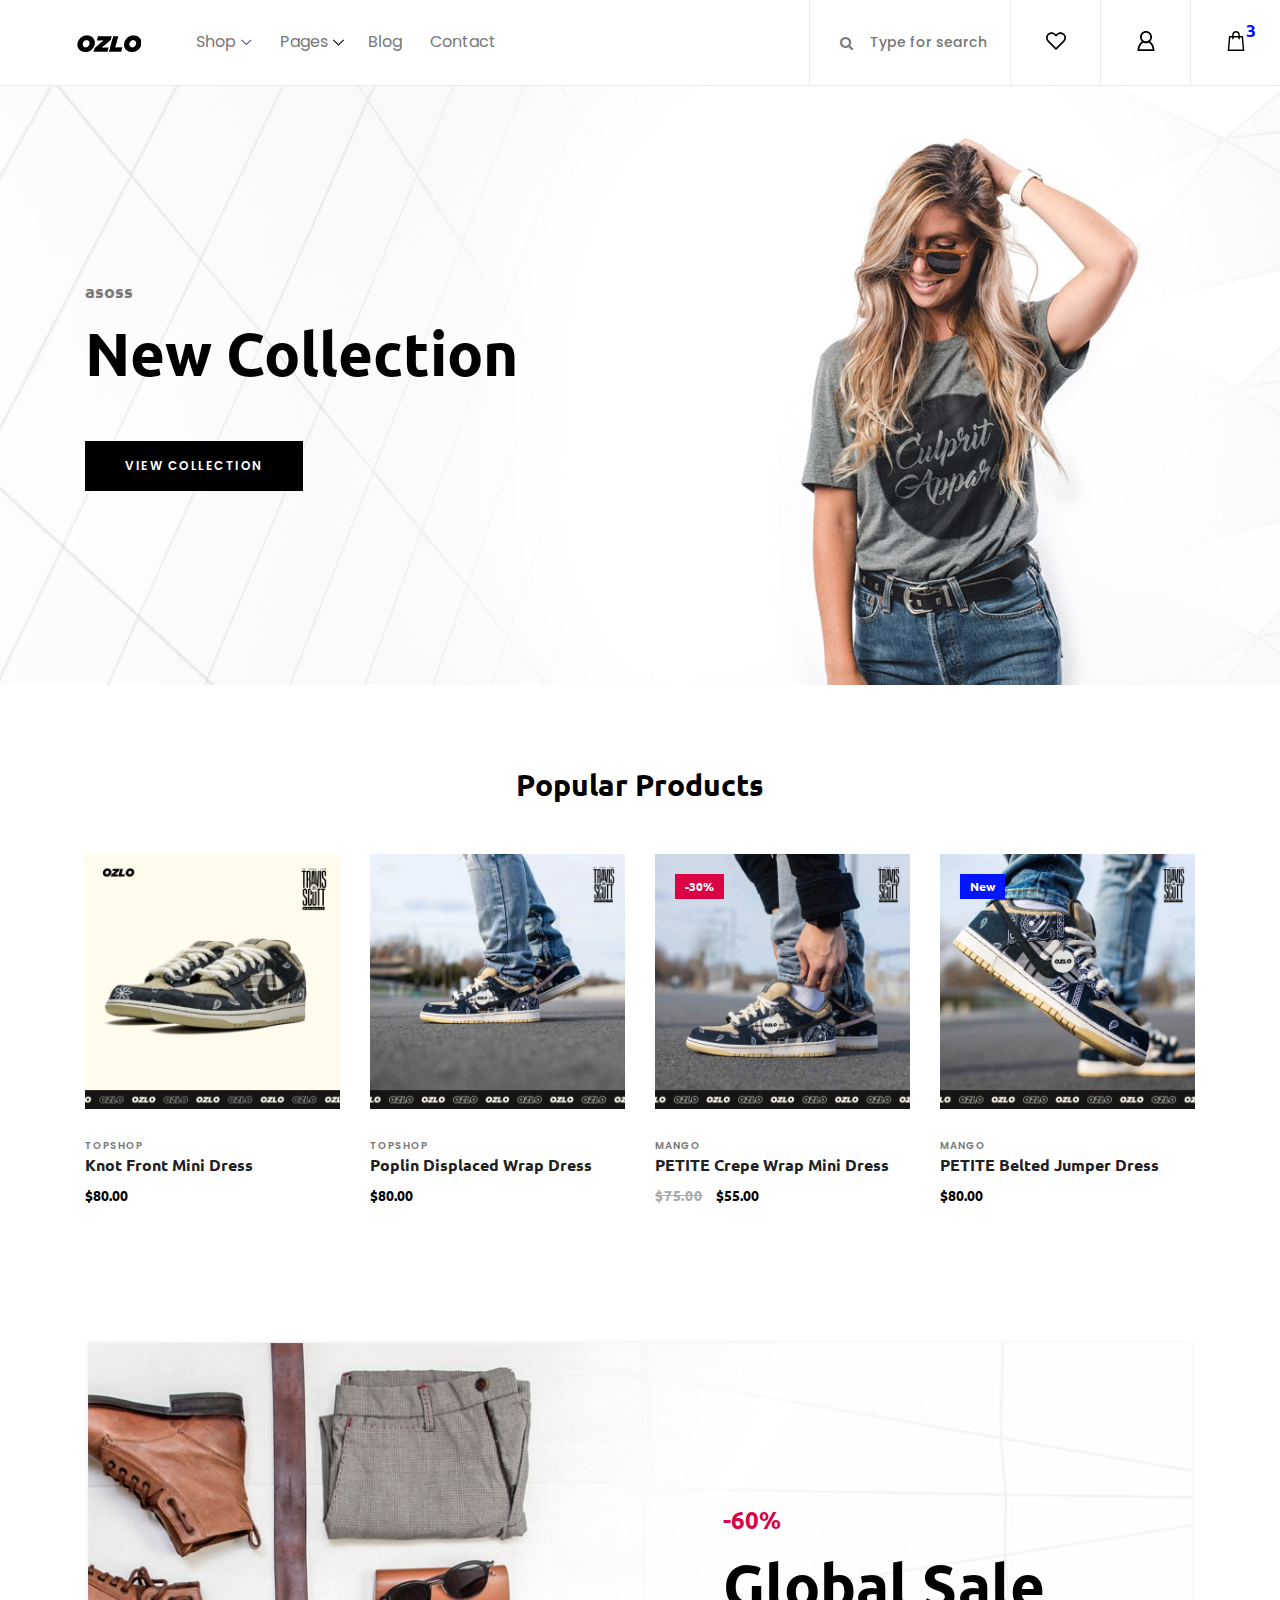
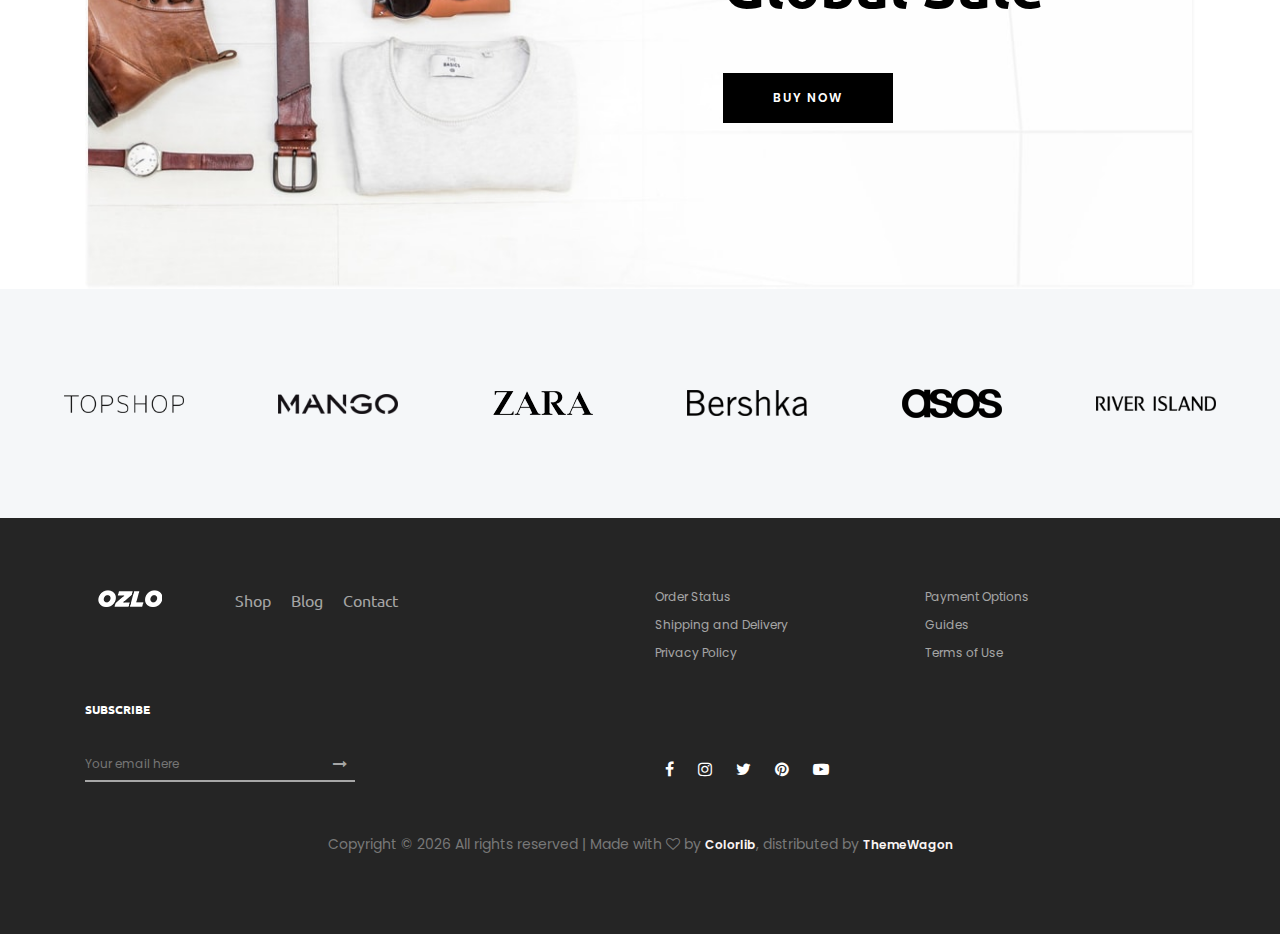
==== commit 7e3e7764: "fix home" ====
--- a/index.html
+++ b/index.html
@@ -1,121 +1,142 @@
 <!DOCTYPE html>
 <html lang="en">
-
-<head>
-    <meta charset="UTF-8">
-    <meta name="description" content="">
-    <meta http-equiv="X-UA-Compatible" content="IE=edge">
-    <meta name="viewport" content="width=device-width, initial-scale=1, shrink-to-fit=no">
+  <head>
+    <meta charset="UTF-8" />
+    <meta name="description" content="" />
+    <meta http-equiv="X-UA-Compatible" content="IE=edge" />
+    <meta
+      name="viewport"
+      content="width=device-width, initial-scale=1, shrink-to-fit=no"
+    />
     <!-- The above 4 meta tags *must* come first in the head; any other head content must come *after* these tags -->
 
     <!-- Title  -->
-    <title>Essence - Fashion Ecommerce Template</title>
+    <title>Ozlo - N°1 Sneakers Shop in Tunisia</title>
 
     <!-- Favicon  -->
-    <link rel="icon" href="img/core-img/favicon.png">
+    <link rel="icon" href="img/core-img/favicon.png" />
 
     <!-- Core Style CSS -->
-    <link rel="stylesheet" href="css/core-style.css">
-    <link rel="stylesheet" href="style.css">
-
-</head>
-
-<body>
+    <link rel="stylesheet" href="css/core-style.css" />
+    <link rel="stylesheet" href="style.css" />
+  </head>
+
+  <body>
     <!-- ##### Header Area Start ##### -->
     <header class="header_area">
-        <div class="classy-nav-container breakpoint-off d-flex align-items-center justify-content-between">
-            <!-- Classy Menu -->
-            <nav class="classy-navbar" id="essenceNav">
-                <!-- Logo -->
-                <a class="nav-brand" href="index.html"><img src="img/core-img/logo.png" alt=""></a>
-                <!-- Navbar Toggler -->
-                <div class="classy-navbar-toggler">
-                    <span class="navbarToggler"><span></span><span></span><span></span></span>
-                </div>
-                <!-- Menu -->
-                <div class="classy-menu">
-                    <!-- close btn -->
-                    <div class="classycloseIcon">
-                        <div class="cross-wrap"><span class="top"></span><span class="bottom"></span></div>
+      <div
+        class="classy-nav-container breakpoint-off d-flex align-items-center justify-content-between"
+      >
+        <!-- Classy Menu -->
+        <nav class="classy-navbar" id="essenceNav">
+          <!-- Logo -->
+          <a class="nav-brand" href="index.html"
+            ><img src="img/core-img/logo.png" alt=""
+          /></a>
+          <!-- Navbar Toggler -->
+          <div class="classy-navbar-toggler">
+            <span class="navbarToggler"
+              ><span></span><span></span><span></span
+            ></span>
+          </div>
+          <!-- Menu -->
+          <div class="classy-menu">
+            <!-- close btn -->
+            <div class="classycloseIcon">
+              <div class="cross-wrap">
+                <span class="top"></span><span class="bottom"></span>
+              </div>
+            </div>
+            <!-- Nav Start -->
+            <div class="classynav">
+              <ul>
+                <li>
+                  <a href="#">Shop</a>
+                  <div class="megamenu">
+                    <ul class="single-mega cn-col-4">
+                      <li class="title">Women's Collection</li>
+                      <li><a href="shop.html">Dresses</a></li>
+                      <li><a href="shop.html">Blouses &amp; Shirts</a></li>
+                      <li><a href="shop.html">T-shirts</a></li>
+                      <li><a href="shop.html">Rompers</a></li>
+                      <li><a href="shop.html">Bras &amp; Panties</a></li>
+                    </ul>
+                    <ul class="single-mega cn-col-4">
+                      <li class="title">Men's Collection</li>
+                      <li><a href="shop.html">T-Shirts</a></li>
+                      <li><a href="shop.html">Polo</a></li>
+                      <li><a href="shop.html">Shirts</a></li>
+                      <li><a href="shop.html">Jackets</a></li>
+                      <li><a href="shop.html">Trench</a></li>
+                    </ul>
+                    <ul class="single-mega cn-col-4">
+                      <li class="title">Kid's Collection</li>
+                      <li><a href="shop.html">Dresses</a></li>
+                      <li><a href="shop.html">Shirts</a></li>
+                      <li><a href="shop.html">T-shirts</a></li>
+                      <li><a href="shop.html">Jackets</a></li>
+                      <li><a href="shop.html">Trench</a></li>
+                    </ul>
+                    <div class="single-mega cn-col-4">
+                      <img src="img/bg-img/bg-6.jpg" alt="" />
                     </div>
-                    <!-- Nav Start -->
-                    <div class="classynav">
-                        <ul>
-                            <li><a href="#">Shop</a>
-                                <div class="megamenu">
-                                    <ul class="single-mega cn-col-4">
-                                        <li class="title">Women's Collection</li>
-                                        <li><a href="shop.html">Dresses</a></li>
-                                        <li><a href="shop.html">Blouses &amp; Shirts</a></li>
-                                        <li><a href="shop.html">T-shirts</a></li>
-                                        <li><a href="shop.html">Rompers</a></li>
-                                        <li><a href="shop.html">Bras &amp; Panties</a></li>
-                                    </ul>
-                                    <ul class="single-mega cn-col-4">
-                                        <li class="title">Men's Collection</li>
-                                        <li><a href="shop.html">T-Shirts</a></li>
-                                        <li><a href="shop.html">Polo</a></li>
-                                        <li><a href="shop.html">Shirts</a></li>
-                                        <li><a href="shop.html">Jackets</a></li>
-                                        <li><a href="shop.html">Trench</a></li>
-                                    </ul>
-                                    <ul class="single-mega cn-col-4">
-                                        <li class="title">Kid's Collection</li>
-                                        <li><a href="shop.html">Dresses</a></li>
-                                        <li><a href="shop.html">Shirts</a></li>
-                                        <li><a href="shop.html">T-shirts</a></li>
-                                        <li><a href="shop.html">Jackets</a></li>
-                                        <li><a href="shop.html">Trench</a></li>
-                                    </ul>
-                                    <div class="single-mega cn-col-4">
-                                        <img src="img/bg-img/bg-6.jpg" alt="">
-                                    </div>
-                                </div>
-                            </li>
-                            <li><a href="#">Pages</a>
-                                <ul class="dropdown">
-                                    <li><a href="index.html">Home</a></li>
-                                    <li><a href="shop.html">Shop</a></li>
-                                    <li><a href="single-product-details.html">Product Details</a></li>
-                                    <li><a href="checkout.html">Checkout</a></li>
-                                    <li><a href="blog.html">Blog</a></li>
-                                    <li><a href="single-blog.html">Single Blog</a></li>
-                                    <li><a href="regular-page.html">Regular Page</a></li>
-                                    <li><a href="contact.html">Contact</a></li>
-                                </ul>
-                            </li>
-                            <li><a href="blog.html">Blog</a></li>
-                            <li><a href="contact.html">Contact</a></li>
-                        </ul>
-                    </div>
-                    <!-- Nav End -->
-                </div>
-            </nav>
-
-            <!-- Header Meta Data -->
-            <div class="header-meta d-flex clearfix justify-content-end">
-                <!-- Search Area -->
-                <div class="search-area">
-                    <form action="#" method="post">
-                        <input type="search" name="search" id="headerSearch" placeholder="Type for search">
-                        <button type="submit"><i class="fa fa-search" aria-hidden="true"></i></button>
-                    </form>
-                </div>
-                <!-- Favourite Area -->
-                <div class="favourite-area">
-                    <a href="#"><img src="img/core-img/heart.svg" alt=""></a>
-                </div>
-                <!-- User Login Info -->
-                <div class="user-login-info">
-                    <a href="#"><img src="img/core-img/user.svg" alt=""></a>
-                </div>
-                <!-- Cart Area -->
-                <div class="cart-area">
-                    <a href="#" id="essenceCartBtn"><img src="img/core-img/bag.svg" alt=""> <span>3</span></a>
-                </div>
-            </div>
-
-        </div>
+                  </div>
+                </li>
+                <li>
+                  <a href="#">Pages</a>
+                  <ul class="dropdown">
+                    <li><a href="index.html">Home</a></li>
+                    <li><a href="shop.html">Shop</a></li>
+                    <li>
+                      <a href="single-product-details.html">Product Details</a>
+                    </li>
+                    <li><a href="checkout.html">Checkout</a></li>
+                    <li><a href="blog.html">Blog</a></li>
+                    <li><a href="single-blog.html">Single Blog</a></li>
+                    <li><a href="regular-page.html">Regular Page</a></li>
+                    <li><a href="contact.html">Contact</a></li>
+                  </ul>
+                </li>
+                <li><a href="blog.html">Blog</a></li>
+                <li><a href="contact.html">Contact</a></li>
+              </ul>
+            </div>
+            <!-- Nav End -->
+          </div>
+        </nav>
+
+        <!-- Header Meta Data -->
+        <div class="header-meta d-flex clearfix justify-content-end">
+          <!-- Search Area -->
+          <div class="search-area">
+            <form action="#" method="post">
+              <input
+                type="search"
+                name="search"
+                id="headerSearch"
+                placeholder="Type for search"
+              />
+              <button type="submit">
+                <i class="fa fa-search" aria-hidden="true"></i>
+              </button>
+            </form>
+          </div>
+          <!-- Favourite Area -->
+          <div class="favourite-area">
+            <a href="#"><img src="img/core-img/heart.svg" alt="" /></a>
+          </div>
+          <!-- User Login Info -->
+          <div class="user-login-info">
+            <a href="#"><img src="img/core-img/user.svg" alt="" /></a>
+          </div>
+          <!-- Cart Area -->
+          <div class="cart-area">
+            <a href="#" id="essenceCartBtn"
+              ><img src="img/core-img/bag.svg" alt="" /> <span>3</span></a
+            >
+          </div>
+        </div>
+      </div>
     </header>
     <!-- ##### Header Area End ##### -->
 
@@ -123,412 +144,455 @@
     <div class="cart-bg-overlay"></div>
 
     <div class="right-side-cart-area">
-
-        <!-- Cart Button -->
-        <div class="cart-button">
-            <a href="#" id="rightSideCart"><img src="img/core-img/bag.svg" alt=""> <span>3</span></a>
-        </div>
-
-        <div class="cart-content d-flex">
-
-            <!-- Cart List Area -->
-            <div class="cart-list">
-                <!-- Single Cart Item -->
-                <div class="single-cart-item">
-                    <a href="#" class="product-image">
-                        <img src="img/product-img/product-1.jpg" class="cart-thumb" alt="">
-                        <!-- Cart Item Desc -->
-                        <div class="cart-item-desc">
-                          <span class="product-remove"><i class="fa fa-close" aria-hidden="true"></i></span>
-                            <span class="badge">Mango</span>
-                            <h6>Button Through Strap Mini Dress</h6>
-                            <p class="size">Size: S</p>
-                            <p class="color">Color: Red</p>
-                            <p class="price">$45.00</p>
-                        </div>
-                    </a>
-                </div>
-
-                <!-- Single Cart Item -->
-                <div class="single-cart-item">
-                    <a href="#" class="product-image">
-                        <img src="img/product-img/product-2.jpg" class="cart-thumb" alt="">
-                        <!-- Cart Item Desc -->
-                        <div class="cart-item-desc">
-                          <span class="product-remove"><i class="fa fa-close" aria-hidden="true"></i></span>
-                            <span class="badge">Mango</span>
-                            <h6>Button Through Strap Mini Dress</h6>
-                            <p class="size">Size: S</p>
-                            <p class="color">Color: Red</p>
-                            <p class="price">$45.00</p>
-                        </div>
-                    </a>
-                </div>
-
-                <!-- Single Cart Item -->
-                <div class="single-cart-item">
-                    <a href="#" class="product-image">
-                        <img src="img/product-img/product-3.jpg" class="cart-thumb" alt="">
-                        <!-- Cart Item Desc -->
-                        <div class="cart-item-desc">
-                          <span class="product-remove"><i class="fa fa-close" aria-hidden="true"></i></span>
-                            <span class="badge">Mango</span>
-                            <h6>Button Through Strap Mini Dress</h6>
-                            <p class="size">Size: S</p>
-                            <p class="color">Color: Red</p>
-                            <p class="price">$45.00</p>
-                        </div>
-                    </a>
-                </div>
-            </div>
-
-            <!-- Cart Summary -->
-            <div class="cart-amount-summary">
-
-                <h2>Summary</h2>
-                <ul class="summary-table">
-                    <li><span>subtotal:</span> <span>$274.00</span></li>
-                    <li><span>delivery:</span> <span>Free</span></li>
-                    <li><span>discount:</span> <span>-15%</span></li>
-                    <li><span>total:</span> <span>$232.00</span></li>
-                </ul>
-                <div class="checkout-btn mt-100">
-                    <a href="checkout.html" class="btn essence-btn">check out</a>
-                </div>
-            </div>
-        </div>
+      <!-- Cart Button -->
+      <div class="cart-button">
+        <a href="#" id="rightSideCart"
+          ><img src="img/core-img/bag.svg" alt="" /> <span>3</span></a
+        >
+      </div>
+
+      <div class="cart-content d-flex">
+        <!-- Cart List Area -->
+        <div class="cart-list">
+          <!-- Single Cart Item -->
+          <div class="single-cart-item">
+            <a href="#" class="product-image">
+              <img
+                src="img/product-img/product-1.jpg"
+                class="cart-thumb"
+                alt=""
+              />
+              <!-- Cart Item Desc -->
+              <div class="cart-item-desc">
+                <span class="product-remove"
+                  ><i class="fa fa-close" aria-hidden="true"></i
+                ></span>
+                <span class="badge">Mango</span>
+                <h6>Button Through Strap Mini Dress</h6>
+                <p class="size">Size: S</p>
+                <p class="color">Color: Red</p>
+                <p class="price">$45.00</p>
+              </div>
+            </a>
+          </div>
+
+          <!-- Single Cart Item -->
+          <div class="single-cart-item">
+            <a href="#" class="product-image">
+              <img
+                src="img/product-img/product-2.jpg"
+                class="cart-thumb"
+                alt=""
+              />
+              <!-- Cart Item Desc -->
+              <div class="cart-item-desc">
+                <span class="product-remove"
+                  ><i class="fa fa-close" aria-hidden="true"></i
+                ></span>
+                <span class="badge">Mango</span>
+                <h6>Button Through Strap Mini Dress</h6>
+                <p class="size">Size: S</p>
+                <p class="color">Color: Red</p>
+                <p class="price">$45.00</p>
+              </div>
+            </a>
+          </div>
+
+          <!-- Single Cart Item -->
+          <div class="single-cart-item">
+            <a href="#" class="product-image">
+              <img
+                src="img/product-img/product-3.jpg"
+                class="cart-thumb"
+                alt=""
+              />
+              <!-- Cart Item Desc -->
+              <div class="cart-item-desc">
+                <span class="product-remove"
+                  ><i class="fa fa-close" aria-hidden="true"></i
+                ></span>
+                <span class="badge">Mango</span>
+                <h6>Button Through Strap Mini Dress</h6>
+                <p class="size">Size: S</p>
+                <p class="color">Color: Red</p>
+                <p class="price">$45.00</p>
+              </div>
+            </a>
+          </div>
+        </div>
+
+        <!-- Cart Summary -->
+        <div class="cart-amount-summary">
+          <h2>Summary</h2>
+          <ul class="summary-table">
+            <li><span>subtotal:</span> <span>$274.00</span></li>
+            <li><span>delivery:</span> <span>Free</span></li>
+            <li><span>discount:</span> <span>-15%</span></li>
+            <li><span>total:</span> <span>$232.00</span></li>
+          </ul>
+          <div class="checkout-btn mt-100">
+            <a href="checkout.html" class="btn essence-btn">check out</a>
+          </div>
+        </div>
+      </div>
     </div>
     <!-- ##### Right Side Cart End ##### -->
 
     <!-- ##### Welcome Area Start ##### -->
-    <section class="welcome_area bg-img background-overlay" style="background-image: url(img/bg-img/bg-1.jpg);">
-        <div class="container h-100">
-            <div class="row h-100 align-items-center">
-                <div class="col-12">
-                    <div class="hero-content">
-                        <h6>asoss</h6>
-                        <h2>New Collection</h2>
-                        <a href="#" class="btn essence-btn">view collection</a>
-                    </div>
-                </div>
-            </div>
-        </div>
+    <section
+      class="welcome_area bg-img background-overlay"
+      style="background-image: url(img/bg-img/bg-1.jpg)"
+    >
+      <div class="container h-100">
+        <div class="row h-100 align-items-center">
+          <div class="col-12">
+            <div class="hero-content">
+              <h6>asoss</h6>
+              <h2>New Collection</h2>
+              <a href="#" class="btn essence-btn">view collection</a>
+            </div>
+          </div>
+        </div>
+      </div>
     </section>
     <!-- ##### Welcome Area End ##### -->
 
-    <!-- ##### Top Catagory Area Start ##### -->
-    <div class="top_catagory_area section-padding-80 clearfix">
-        <div class="container">
-            <div class="row justify-content-center">
-                <!-- Single Catagory -->
-                <div class="col-12 col-sm-6 col-md-4">
-                    <div class="single_catagory_area d-flex align-items-center justify-content-center bg-img" style="background-image: url(img/bg-img/bg-2.jpg);">
-                        <div class="catagory-content">
-                            <a href="#">Clothing</a>
-                        </div>
+    <!-- ##### New Arrivals Area Start ##### -->
+    <section class="new_arrivals_area section-padding-80 clearfix">
+      <div class="container">
+        <div class="row">
+          <div class="col-12">
+            <div class="section-heading text-center">
+              <h2>Popular Products</h2>
+            </div>
+          </div>
+        </div>
+      </div>
+
+      <div class="container">
+        <div class="row">
+          <div class="col-12">
+            <div class="popular-products-slides owl-carousel">
+              <!-- Single Product -->
+              <div class="single-product-wrapper">
+                <!-- Product Image -->
+                <div class="product-img">
+                  <img src="img/product-img/1.jpg" alt="" />
+                  <!-- Hover Thumb -->
+                  <img
+                    class="hover-img"
+                    src="img/product-img/product-2.jpg"
+                    alt=""
+                  />
+                  <!-- Favourite -->
+                  <div class="product-favourite">
+                    <a href="#" class="favme fa fa-heart"></a>
+                  </div>
+                </div>
+                <!-- Product Description -->
+                <div class="product-description">
+                  <span>topshop</span>
+                  <a href="single-product-details.html">
+                    <h6>Knot Front Mini Dress</h6>
+                  </a>
+                  <p class="product-price">$80.00</p>
+
+                  <!-- Hover Content -->
+                  <div class="hover-content">
+                    <!-- Add to Cart -->
+                    <div class="add-to-cart-btn">
+                      <a href="#" class="btn essence-btn">Add to Cart</a>
                     </div>
-                </div>
-                <!-- Single Catagory -->
-                <div class="col-12 col-sm-6 col-md-4">
-                    <div class="single_catagory_area d-flex align-items-center justify-content-center bg-img" style="background-image: url(img/bg-img/bg-3.jpg);">
-                        <div class="catagory-content">
-                            <a href="#">Shoes</a>
-                        </div>
+                  </div>
+                </div>
+              </div>
+
+              <!-- Single Product -->
+              <div class="single-product-wrapper">
+                <!-- Product Image -->
+                <div class="product-img">
+                  <img src="img/product-img/2.jpg" alt="" />
+                  <!-- Hover Thumb -->
+                  <img
+                    class="hover-img"
+                    src="img/product-img/product-3.jpg"
+                    alt=""
+                  />
+                  <!-- Favourite -->
+                  <div class="product-favourite">
+                    <a href="#" class="favme fa fa-heart"></a>
+                  </div>
+                </div>
+                <!-- Product Description -->
+                <div class="product-description">
+                  <span>topshop</span>
+                  <a href="single-product-details.html">
+                    <h6>Poplin Displaced Wrap Dress</h6>
+                  </a>
+                  <p class="product-price">$80.00</p>
+
+                  <!-- Hover Content -->
+                  <div class="hover-content">
+                    <!-- Add to Cart -->
+                    <div class="add-to-cart-btn">
+                      <a href="#" class="btn essence-btn">Add to Cart</a>
                     </div>
-                </div>
-                <!-- Single Catagory -->
-                <div class="col-12 col-sm-6 col-md-4">
-                    <div class="single_catagory_area d-flex align-items-center justify-content-center bg-img" style="background-image: url(img/bg-img/bg-4.jpg);">
-                        <div class="catagory-content">
-                            <a href="#">Accessories</a>
-                        </div>
+                  </div>
+                </div>
+              </div>
+
+              <!-- Single Product -->
+              <div class="single-product-wrapper">
+                <!-- Product Image -->
+                <div class="product-img">
+                  <img src="img/product-img/3.jpg" alt="" />
+                  <!-- Hover Thumb -->
+                  <img class="hover-img" src="img/product-img/1.jpg" alt="" />
+
+                  <!-- Product Badge -->
+                  <div class="product-badge offer-badge">
+                    <span>-30%</span>
+                  </div>
+
+                  <!-- Favourite -->
+                  <div class="product-favourite">
+                    <a href="#" class="favme fa fa-heart"></a>
+                  </div>
+                </div>
+                <!-- Product Description -->
+                <div class="product-description">
+                  <span>mango</span>
+                  <a href="single-product-details.html">
+                    <h6>PETITE Crepe Wrap Mini Dress</h6>
+                  </a>
+                  <p class="product-price">
+                    <span class="old-price">$75.00</span> $55.00
+                  </p>
+
+                  <!-- Hover Content -->
+                  <div class="hover-content">
+                    <!-- Add to Cart -->
+                    <div class="add-to-cart-btn">
+                      <a href="#" class="btn essence-btn">Add to Cart</a>
                     </div>
-                </div>
-            </div>
-        </div>
-    </div>
-    <!-- ##### Top Catagory Area End ##### -->
+                  </div>
+                </div>
+              </div>
+
+              <!-- Single Product -->
+              <div class="single-product-wrapper">
+                <!-- Product Image -->
+                <div class="product-img">
+                  <img src="img/product-img/5.jpg" alt="" />
+                  <!-- Hover Thumb -->
+                  <img class="hover-img" src="img/product-img/2.jpg" alt="" />
+
+                  <!-- Product Badge -->
+                  <div class="product-badge new-badge">
+                    <span>New</span>
+                  </div>
+
+                  <!-- Favourite -->
+                  <div class="product-favourite">
+                    <a href="#" class="favme fa fa-heart"></a>
+                  </div>
+                </div>
+                <!-- Product Description -->
+                <div class="product-description">
+                  <span>mango</span>
+                  <a href="single-product-details.html">
+                    <h6>PETITE Belted Jumper Dress</h6>
+                  </a>
+                  <p class="product-price">$80.00</p>
+
+                  <!-- Hover Content -->
+                  <div class="hover-content">
+                    <!-- Add to Cart -->
+                    <div class="add-to-cart-btn">
+                      <a href="#" class="btn essence-btn">Add to Cart</a>
+                    </div>
+                  </div>
+                </div>
+              </div>
+            </div>
+          </div>
+        </div>
+      </div>
+    </section>
+    <!-- ##### New Arrivals Area End ##### -->
 
     <!-- ##### CTA Area Start ##### -->
     <div class="cta-area">
-        <div class="container">
-            <div class="row">
-                <div class="col-12">
-                    <div class="cta-content bg-img background-overlay" style="background-image: url(img/bg-img/bg-5.jpg);">
-                        <div class="h-100 d-flex align-items-center justify-content-end">
-                            <div class="cta--text">
-                                <h6>-60%</h6>
-                                <h2>Global Sale</h2>
-                                <a href="#" class="btn essence-btn">Buy Now</a>
-                            </div>
-                        </div>
-                    </div>
-                </div>
-            </div>
-        </div>
+      <div class="container">
+        <div class="row">
+          <div class="col-12">
+            <div
+              class="cta-content bg-img background-overlay"
+              style="background-image: url(img/bg-img/bg-5.jpg)"
+            >
+              <div class="h-100 d-flex align-items-center justify-content-end">
+                <div class="cta--text">
+                  <h6>-60%</h6>
+                  <h2>Global Sale</h2>
+                  <a href="#" class="btn essence-btn">Buy Now</a>
+                </div>
+              </div>
+            </div>
+          </div>
+        </div>
+      </div>
     </div>
     <!-- ##### CTA Area End ##### -->
 
-    <!-- ##### New Arrivals Area Start ##### -->
-    <section class="new_arrivals_area section-padding-80 clearfix">
-        <div class="container">
-            <div class="row">
-                <div class="col-12">
-                    <div class="section-heading text-center">
-                        <h2>Popular Products</h2>
-                    </div>
-                </div>
-            </div>
-        </div>
-
-        <div class="container">
-            <div class="row">
-                <div class="col-12">
-                    <div class="popular-products-slides owl-carousel">
-
-                        <!-- Single Product -->
-                        <div class="single-product-wrapper">
-                            <!-- Product Image -->
-                            <div class="product-img">
-                                <img src="img/product-img/product-1.jpg" alt="">
-                                <!-- Hover Thumb -->
-                                <img class="hover-img" src="img/product-img/product-2.jpg" alt="">
-                                <!-- Favourite -->
-                                <div class="product-favourite">
-                                    <a href="#" class="favme fa fa-heart"></a>
-                                </div>
-                            </div>
-                            <!-- Product Description -->
-                            <div class="product-description">
-                                <span>topshop</span>
-                                <a href="single-product-details.html">
-                                    <h6>Knot Front Mini Dress</h6>
-                                </a>
-                                <p class="product-price">$80.00</p>
-
-                                <!-- Hover Content -->
-                                <div class="hover-content">
-                                    <!-- Add to Cart -->
-                                    <div class="add-to-cart-btn">
-                                        <a href="#" class="btn essence-btn">Add to Cart</a>
-                                    </div>
-                                </div>
-                            </div>
-                        </div>
-
-                        <!-- Single Product -->
-                        <div class="single-product-wrapper">
-                            <!-- Product Image -->
-                            <div class="product-img">
-                                <img src="img/product-img/product-2.jpg" alt="">
-                                <!-- Hover Thumb -->
-                                <img class="hover-img" src="img/product-img/product-3.jpg" alt="">
-                                <!-- Favourite -->
-                                <div class="product-favourite">
-                                    <a href="#" class="favme fa fa-heart"></a>
-                                </div>
-                            </div>
-                            <!-- Product Description -->
-                            <div class="product-description">
-                                <span>topshop</span>
-                                <a href="single-product-details.html">
-                                    <h6>Poplin Displaced Wrap Dress</h6>
-                                </a>
-                                <p class="product-price">$80.00</p>
-
-                                <!-- Hover Content -->
-                                <div class="hover-content">
-                                    <!-- Add to Cart -->
-                                    <div class="add-to-cart-btn">
-                                        <a href="#" class="btn essence-btn">Add to Cart</a>
-                                    </div>
-                                </div>
-                            </div>
-                        </div>
-
-                        <!-- Single Product -->
-                        <div class="single-product-wrapper">
-                            <!-- Product Image -->
-                            <div class="product-img">
-                                <img src="img/product-img/product-3.jpg" alt="">
-                                <!-- Hover Thumb -->
-                                <img class="hover-img" src="img/product-img/product-4.jpg" alt="">
-
-                                <!-- Product Badge -->
-                                <div class="product-badge offer-badge">
-                                    <span>-30%</span>
-                                </div>
-
-                                <!-- Favourite -->
-                                <div class="product-favourite">
-                                    <a href="#" class="favme fa fa-heart"></a>
-                                </div>
-                            </div>
-                            <!-- Product Description -->
-                            <div class="product-description">
-                                <span>mango</span>
-                                <a href="single-product-details.html">
-                                    <h6>PETITE Crepe Wrap Mini Dress</h6>
-                                </a>
-                                <p class="product-price"><span class="old-price">$75.00</span> $55.00</p>
-
-                                <!-- Hover Content -->
-                                <div class="hover-content">
-                                    <!-- Add to Cart -->
-                                    <div class="add-to-cart-btn">
-                                        <a href="#" class="btn essence-btn">Add to Cart</a>
-                                    </div>
-                                </div>
-                            </div>
-                        </div>
-
-                        <!-- Single Product -->
-                        <div class="single-product-wrapper">
-                            <!-- Product Image -->
-                            <div class="product-img">
-                                <img src="img/product-img/product-4.jpg" alt="">
-                                <!-- Hover Thumb -->
-                                <img class="hover-img" src="img/product-img/product-5.jpg" alt="">
-
-                                <!-- Product Badge -->
-                                <div class="product-badge new-badge">
-                                    <span>New</span>
-                                </div>
-
-                                <!-- Favourite -->
-                                <div class="product-favourite">
-                                    <a href="#" class="favme fa fa-heart"></a>
-                                </div>
-                            </div>
-                            <!-- Product Description -->
-                            <div class="product-description">
-                                <span>mango</span>
-                                <a href="single-product-details.html">
-                                    <h6>PETITE Belted Jumper Dress</h6>
-                                </a>
-                                <p class="product-price">$80.00</p>
-
-                                <!-- Hover Content -->
-                                <div class="hover-content">
-                                    <!-- Add to Cart -->
-                                    <div class="add-to-cart-btn">
-                                        <a href="#" class="btn essence-btn">Add to Cart</a>
-                                    </div>
-                                </div>
-                            </div>
-                        </div>
-                    </div>
-                </div>
-            </div>
-        </div>
-    </section>
-    <!-- ##### New Arrivals Area End ##### -->
-
     <!-- ##### Brands Area Start ##### -->
     <div class="brands-area d-flex align-items-center justify-content-between">
-        <!-- Brand Logo -->
-        <div class="single-brands-logo">
-            <img src="img/core-img/brand1.png" alt="">
-        </div>
-        <!-- Brand Logo -->
-        <div class="single-brands-logo">
-            <img src="img/core-img/brand2.png" alt="">
-        </div>
-        <!-- Brand Logo -->
-        <div class="single-brands-logo">
-            <img src="img/core-img/brand3.png" alt="">
-        </div>
-        <!-- Brand Logo -->
-        <div class="single-brands-logo">
-            <img src="img/core-img/brand4.png" alt="">
-        </div>
-        <!-- Brand Logo -->
-        <div class="single-brands-logo">
-            <img src="img/core-img/brand5.png" alt="">
-        </div>
-        <!-- Brand Logo -->
-        <div class="single-brands-logo">
-            <img src="img/core-img/brand6.png" alt="">
-        </div>
+      <!-- Brand Logo -->
+      <div class="single-brands-logo">
+        <img src="img/core-img/brand1.png" alt="" />
+      </div>
+      <!-- Brand Logo -->
+      <div class="single-brands-logo">
+        <img src="img/core-img/brand2.png" alt="" />
+      </div>
+      <!-- Brand Logo -->
+      <div class="single-brands-logo">
+        <img src="img/core-img/brand3.png" alt="" />
+      </div>
+      <!-- Brand Logo -->
+      <div class="single-brands-logo">
+        <img src="img/core-img/brand4.png" alt="" />
+      </div>
+      <!-- Brand Logo -->
+      <div class="single-brands-logo">
+        <img src="img/core-img/brand5.png" alt="" />
+      </div>
+      <!-- Brand Logo -->
+      <div class="single-brands-logo">
+        <img src="img/core-img/brand6.png" alt="" />
+      </div>
     </div>
     <!-- ##### Brands Area End ##### -->
 
     <!-- ##### Footer Area Start ##### -->
     <footer class="footer_area clearfix">
-        <div class="container">
-            <div class="row">
-                <!-- Single Widget Area -->
-                <div class="col-12 col-md-6">
-                    <div class="single_widget_area d-flex mb-30">
-                        <!-- Logo -->
-                        <div class="footer-logo mr-50">
-                            <a href="#"><img src="img/core-img/logo2.png" alt=""></a>
-                        </div>
-                        <!-- Footer Menu -->
-                        <div class="footer_menu">
-                            <ul>
-                                <li><a href="shop.html">Shop</a></li>
-                                <li><a href="blog.html">Blog</a></li>
-                                <li><a href="contact.html">Contact</a></li>
-                            </ul>
-                        </div>
-                    </div>
-                </div>
-                <!-- Single Widget Area -->
-                <div class="col-12 col-md-6">
-                    <div class="single_widget_area mb-30">
-                        <ul class="footer_widget_menu">
-                            <li><a href="#">Order Status</a></li>
-                            <li><a href="#">Payment Options</a></li>
-                            <li><a href="#">Shipping and Delivery</a></li>
-                            <li><a href="#">Guides</a></li>
-                            <li><a href="#">Privacy Policy</a></li>
-                            <li><a href="#">Terms of Use</a></li>
-                        </ul>
-                    </div>
-                </div>
-            </div>
-
-            <div class="row align-items-end">
-                <!-- Single Widget Area -->
-                <div class="col-12 col-md-6">
-                    <div class="single_widget_area">
-                        <div class="footer_heading mb-30">
-                            <h6>Subscribe</h6>
-                        </div>
-                        <div class="subscribtion_form">
-                            <form action="#" method="post">
-                                <input type="email" name="mail" class="mail" placeholder="Your email here">
-                                <button type="submit" class="submit"><i class="fa fa-long-arrow-right" aria-hidden="true"></i></button>
-                            </form>
-                        </div>
-                    </div>
-                </div>
-                <!-- Single Widget Area -->
-                <div class="col-12 col-md-6">
-                    <div class="single_widget_area">
-                        <div class="footer_social_area">
-                            <a href="#" data-toggle="tooltip" data-placement="top" title="Facebook"><i class="fa fa-facebook" aria-hidden="true"></i></a>
-                            <a href="#" data-toggle="tooltip" data-placement="top" title="Instagram"><i class="fa fa-instagram" aria-hidden="true"></i></a>
-                            <a href="#" data-toggle="tooltip" data-placement="top" title="Twitter"><i class="fa fa-twitter" aria-hidden="true"></i></a>
-                            <a href="#" data-toggle="tooltip" data-placement="top" title="Pinterest"><i class="fa fa-pinterest" aria-hidden="true"></i></a>
-                            <a href="#" data-toggle="tooltip" data-placement="top" title="Youtube"><i class="fa fa-youtube-play" aria-hidden="true"></i></a>
-                        </div>
-                    </div>
-                </div>
-            </div>
-
-<div class="row mt-5">
-                <div class="col-md-12 text-center">
-                    <p>
-                        <!-- Link back to Colorlib can't be removed. Template is licensed under CC BY 3.0. -->
-    Copyright &copy;<script>document.write(new Date().getFullYear());</script> All rights reserved | Made with <i class="fa fa-heart-o" aria-hidden="true"></i> by <a href="https://colorlib.com" target="_blank">Colorlib</a>, distributed by <a href="https://themewagon.com/" target="_blank">ThemeWagon</a>
-    <!-- Link back to Colorlib can't be removed. Template is licensed under CC BY 3.0. -->
-                    </p>
-                </div>
-            </div>
-
-        </div>
+      <div class="container">
+        <div class="row">
+          <!-- Single Widget Area -->
+          <div class="col-12 col-md-6">
+            <div class="single_widget_area d-flex mb-30">
+              <!-- Logo -->
+              <div class="footer-logo mr-50">
+                <a href="#"><img src="img/core-img/logo2.png" alt="" /></a>
+              </div>
+              <!-- Footer Menu -->
+              <div class="footer_menu">
+                <ul>
+                  <li><a href="shop.html">Shop</a></li>
+                  <li><a href="blog.html">Blog</a></li>
+                  <li><a href="contact.html">Contact</a></li>
+                </ul>
+              </div>
+            </div>
+          </div>
+          <!-- Single Widget Area -->
+          <div class="col-12 col-md-6">
+            <div class="single_widget_area mb-30">
+              <ul class="footer_widget_menu">
+                <li><a href="#">Order Status</a></li>
+                <li><a href="#">Payment Options</a></li>
+                <li><a href="#">Shipping and Delivery</a></li>
+                <li><a href="#">Guides</a></li>
+                <li><a href="#">Privacy Policy</a></li>
+                <li><a href="#">Terms of Use</a></li>
+              </ul>
+            </div>
+          </div>
+        </div>
+
+        <div class="row align-items-end">
+          <!-- Single Widget Area -->
+          <div class="col-12 col-md-6">
+            <div class="single_widget_area">
+              <div class="footer_heading mb-30">
+                <h6>Subscribe</h6>
+              </div>
+              <div class="subscribtion_form">
+                <form action="#" method="post">
+                  <input
+                    type="email"
+                    name="mail"
+                    class="mail"
+                    placeholder="Your email here"
+                  />
+                  <button type="submit" class="submit">
+                    <i class="fa fa-long-arrow-right" aria-hidden="true"></i>
+                  </button>
+                </form>
+              </div>
+            </div>
+          </div>
+          <!-- Single Widget Area -->
+          <div class="col-12 col-md-6">
+            <div class="single_widget_area">
+              <div class="footer_social_area">
+                <a
+                  href="#"
+                  data-toggle="tooltip"
+                  data-placement="top"
+                  title="Facebook"
+                  ><i class="fa fa-facebook" aria-hidden="true"></i
+                ></a>
+                <a
+                  href="#"
+                  data-toggle="tooltip"
+                  data-placement="top"
+                  title="Instagram"
+                  ><i class="fa fa-instagram" aria-hidden="true"></i
+                ></a>
+                <a
+                  href="#"
+                  data-toggle="tooltip"
+                  data-placement="top"
+                  title="Twitter"
+                  ><i class="fa fa-twitter" aria-hidden="true"></i
+                ></a>
+                <a
+                  href="#"
+                  data-toggle="tooltip"
+                  data-placement="top"
+                  title="Pinterest"
+                  ><i class="fa fa-pinterest" aria-hidden="true"></i
+                ></a>
+                <a
+                  href="#"
+                  data-toggle="tooltip"
+                  data-placement="top"
+                  title="Youtube"
+                  ><i class="fa fa-youtube-play" aria-hidden="true"></i
+                ></a>
+              </div>
+            </div>
+          </div>
+        </div>
+
+        <div class="row mt-5">
+          <div class="col-md-12 text-center">
+            <p>
+              <!-- Link back to Colorlib can't be removed. Template is licensed under CC BY 3.0. -->
+              Copyright &copy;
+              <script>
+                document.write(new Date().getFullYear());
+              </script>
+              All rights reserved | Made with
+              <i class="fa fa-heart-o" aria-hidden="true"></i> by
+              <a href="https://colorlib.com" target="_blank">Colorlib</a>,
+              distributed by
+              <a href="https://themewagon.com/" target="_blank">ThemeWagon</a>
+              <!-- Link back to Colorlib can't be removed. Template is licensed under CC BY 3.0. -->
+            </p>
+          </div>
+        </div>
+      </div>
     </footer>
     <!-- ##### Footer Area End ##### -->
 
@@ -544,7 +608,5 @@
     <script src="js/classy-nav.min.js"></script>
     <!-- Active js -->
     <script src="js/active.js"></script>
-
-</body>
-
-</html>+  </body>
+</html>
--- a/style.css
+++ b/style.css
@@ -0,0 +1,219 @@
+#fixed-buy-button-container {
+  position: fixed;
+  bottom: 20px;
+  right: 20px;
+  z-index: 1000;
+}
+
+#fixed-buy-button-container .essence-btn {
+  background-color: #000000;
+  color: #ffffff;
+  padding: 10px 20px;
+  border: none;
+  cursor: pointer;
+}
+
+#fixed-buy-button-container .essence-btn:hover {
+  background-color: #333333;
+}
+/* stt.css */
+
+.essence-btn {
+  background-color: #000000 !important;
+}
+
+.essence-btn:hover,
+.essence-btn:focus {
+  color: #4a4a4a; /* Assuming $white-color is a variable in Sass; replace with actual color if necessary */
+}
+.benefits-section {
+  display: flex;
+  justify-content: space-around;
+  background-color: #f9f9f9;
+  padding: 20px;
+  flex-wrap: wrap;
+}
+
+.benefit {
+  text-align: center;
+  padding: 20px;
+  flex: 1 1 30%;
+  max-width: 30%;
+  box-sizing: border-box;
+}
+
+.benefit-icon {
+  width: 50px;
+  height: 50px;
+  margin-bottom: 10px;
+}
+
+.benefit h3 {
+  font-size: 20px;
+  margin-bottom: 10px;
+}
+
+.benefit p {
+  font-size: 16px;
+  color: #888888;
+}
+
+@media (max-width: 768px) {
+  .benefit {
+    flex: 1 1 100%;
+    max-width: 100%;
+  }
+}
+/* Style for the sticky bar */
+.sticky-bar {
+  position: fixed;
+  bottom: 0;
+  width: 100%;
+  background-color: #000000;
+  color: white;
+  text-align: center;
+  padding: 15px 0;
+  z-index: 1000; /* Ensures it stays on top */
+  text-decoration: none; /* Remove underline from link */
+}
+
+.sticky-bar:hover {
+  background-color: #ffffff;
+  color: black;
+  border-color: #000000;
+  border-radius: 4px;
+  box-shadow: #010101;
+  /* Darker background color on hover */
+}
+
+.buy-now-text {
+  font-size: 18px;
+}
+.stock-notice {
+  margin-bottom: 20px;
+}
+.stock-notice .highlight {
+  color: red;
+}
+.size-selector {
+  display: flex;
+  align-items: center;
+}
+.size-selector span {
+  margin-right: 10px;
+  font-weight: bold;
+}
+.size-selector label {
+  display: block;
+  width: 40px;
+  height: 40px;
+  line-height: 40px;
+  text-align: center;
+  margin-right: 10px;
+  border: 1px solid #ccc;
+  border-radius: 4px;
+  cursor: pointer;
+  background-color: #f9f9f9;
+}
+.size-selector input[type="radio"] {
+  display: none;
+}
+.size-selector input[type="radio"]:checked + label {
+  background-color: black;
+  color: white;
+  border: 1px solid black;
+}
+#notification-container {
+  position: flex;
+  bottom: 10px;
+  left: 10px;
+  z-index: 1000;
+}
+
+.notification {
+  display: flex;
+  align-items: center;
+  background-color: white;
+  border: 1px solid #ddd;
+  border-radius: 5px;
+  padding: 10px;
+  box-shadow: 0 2px 6px rgba(0, 0, 0, 0.2);
+  margin-bottom: 10px;
+  transition: opacity 0.5s ease-in-out;
+  opacity: 0;
+}
+
+.notification img {
+  width: 50px;
+  height: auto;
+  margin-right: 10px;
+}
+
+.notification .content {
+  flex: 1;
+}
+
+.notification .content h4 {
+  margin: 0;
+  font-size: 14px;
+}
+
+.notification .content p {
+  margin: 5px 0;
+  font-size: 12px;
+  color: gray;
+}
+
+.notification .content .verified {
+  display: flex;
+  align-items: center;
+}
+
+.notification .content .verified img {
+  width: 12px;
+  height: auto;
+  margin-left: 5px;
+}
+
+.notification .close-btn {
+  cursor: pointer;
+  margin-left: 10px;
+}
+
+.notification.show {
+  opacity: 1;
+}
+.review-section {
+  text-align: center;
+  padding: 50px 0;
+}
+.review-section h2 {
+  font-size: 2em;
+  margin-bottom: 20px;
+}
+.swiper-container {
+  width: 80%;
+  margin: auto;
+}
+.review {
+  margin: 20px 0;
+}
+.stars {
+  font-size: 1.5em;
+  margin-bottom: 10px;
+}
+.stars span {
+  color: gold; /* Change stars color to gold */
+}
+.swiper-slide h3 {
+  margin: 10px 0;
+  font-size: 1.2em;
+}
+.swiper-slide p {
+  font-size: 1em;
+  color: #666;
+}
+.swiper-button-next,
+.swiper-button-prev {
+  color: #000;
+}
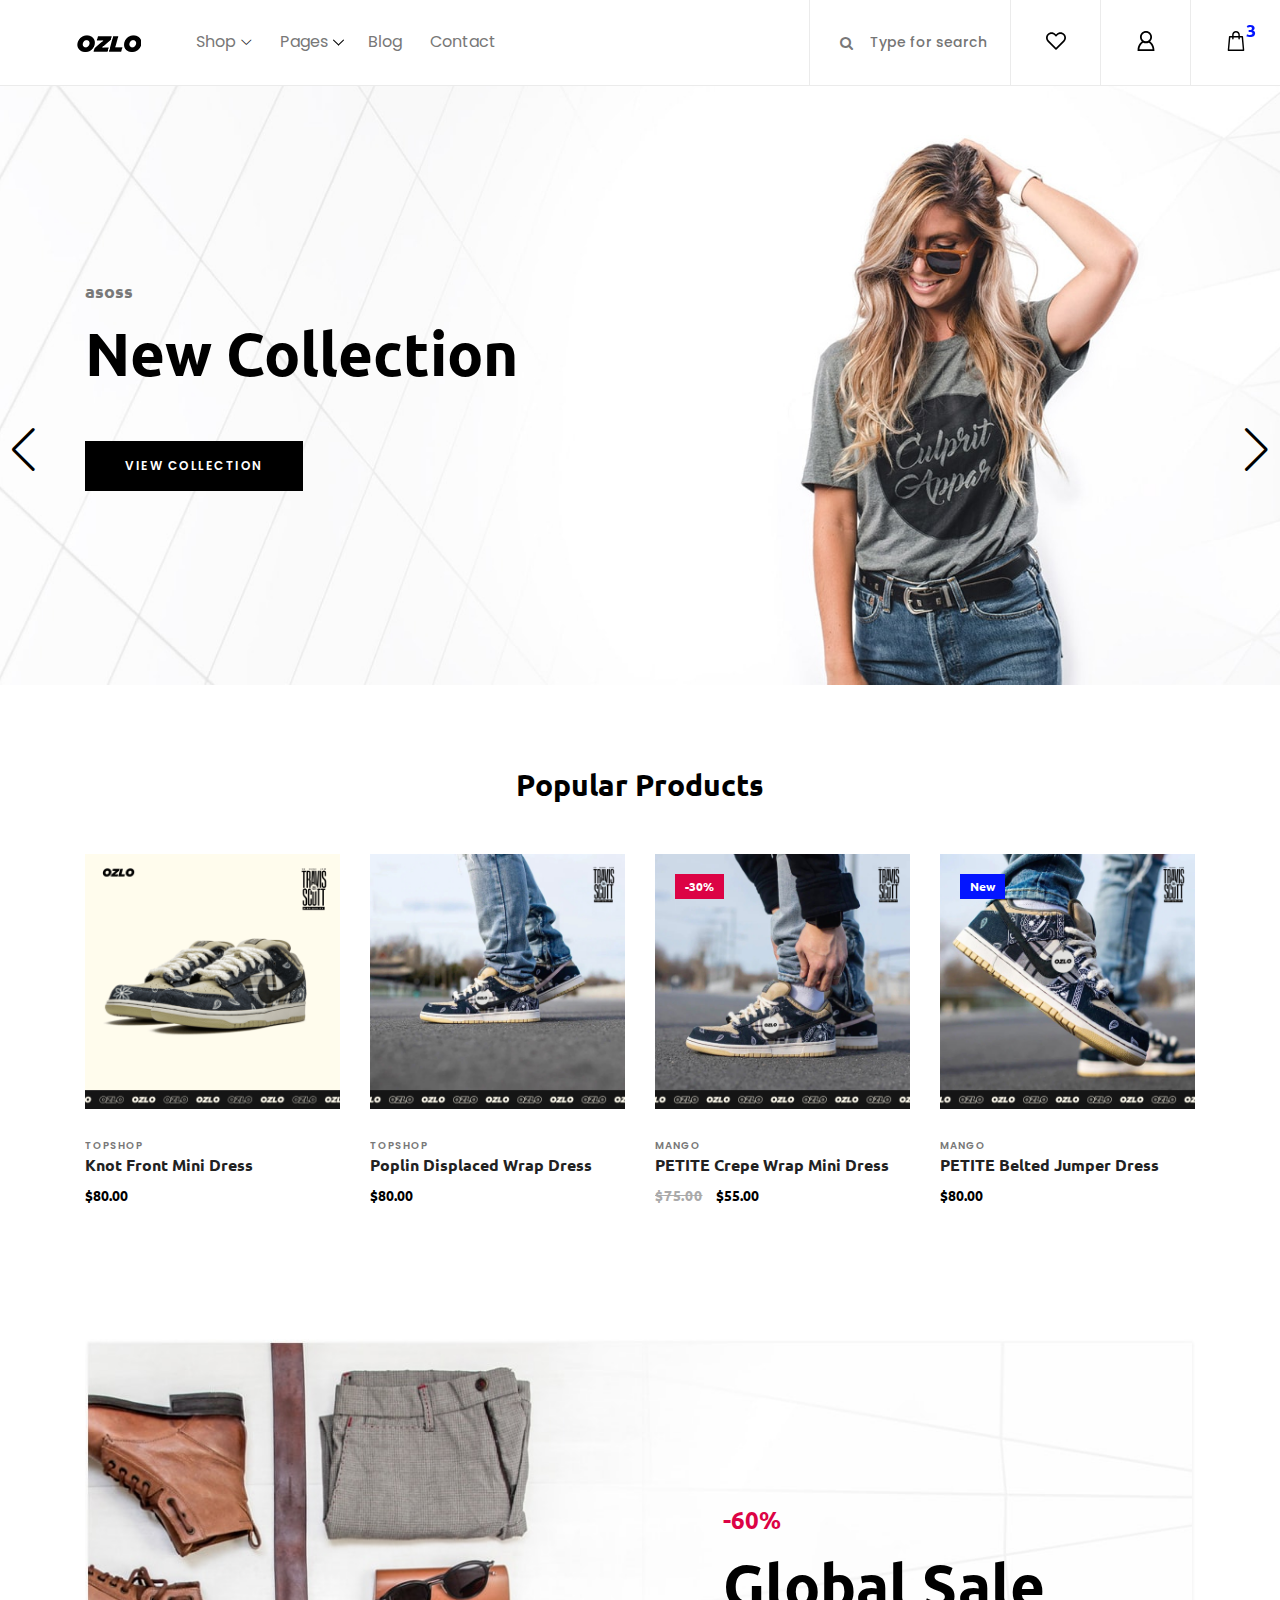
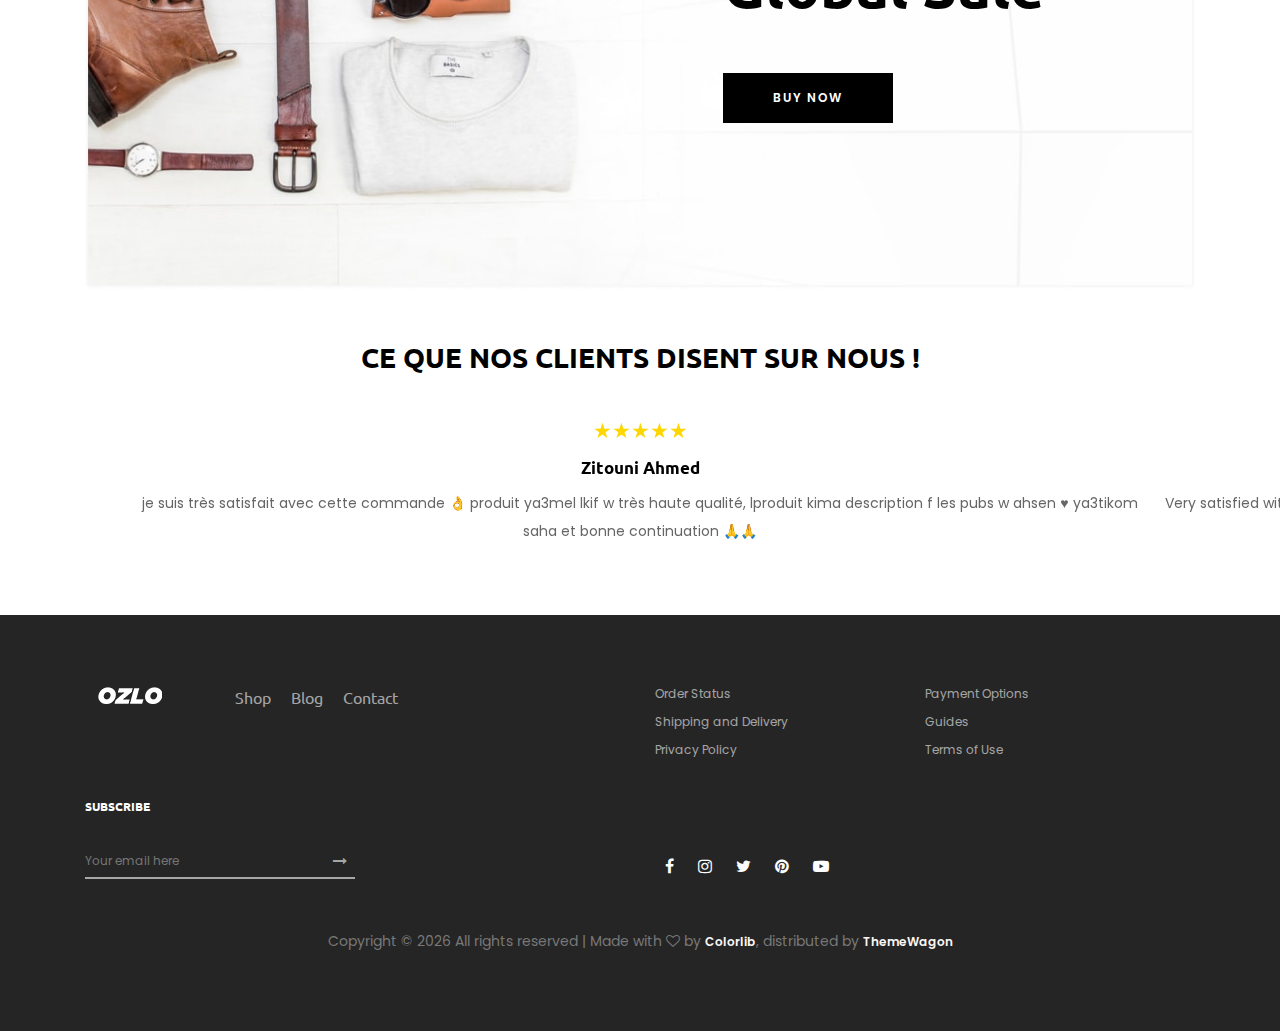
==== commit 8b77b083: "fix" ====
--- a/index.html
+++ b/index.html
@@ -18,6 +18,11 @@
 
     <!-- Core Style CSS -->
     <link rel="stylesheet" href="css/core-style.css" />
+    <link
+      rel="stylesheet"
+      href="https://unpkg.com/swiper/swiper-bundle.min.css"
+    />
+    <script src="https://unpkg.com/swiper/swiper-bundle.min.js"></script>
     <link rel="stylesheet" href="style.css" />
   </head>
 
@@ -444,34 +449,43 @@
     </div>
     <!-- ##### CTA Area End ##### -->
 
-    <!-- ##### Brands Area Start ##### -->
-    <div class="brands-area d-flex align-items-center justify-content-between">
-      <!-- Brand Logo -->
-      <div class="single-brands-logo">
-        <img src="img/core-img/brand1.png" alt="" />
-      </div>
-      <!-- Brand Logo -->
-      <div class="single-brands-logo">
-        <img src="img/core-img/brand2.png" alt="" />
-      </div>
-      <!-- Brand Logo -->
-      <div class="single-brands-logo">
-        <img src="img/core-img/brand3.png" alt="" />
-      </div>
-      <!-- Brand Logo -->
-      <div class="single-brands-logo">
-        <img src="img/core-img/brand4.png" alt="" />
-      </div>
-      <!-- Brand Logo -->
-      <div class="single-brands-logo">
-        <img src="img/core-img/brand5.png" alt="" />
-      </div>
-      <!-- Brand Logo -->
-      <div class="single-brands-logo">
-        <img src="img/core-img/brand6.png" alt="" />
+    <div class="review-section">
+      <h2>CE QUE NOS CLIENTS DISENT SUR NOUS !</h2>
+      <div class="swiper-container">
+        <div class="swiper-wrapper">
+          <div class="swiper-slide">
+            <div class="review">
+              <div class="stars">
+                <span>★★★★★</span>
+              </div>
+              <h3>Zitouni Ahmed</h3>
+              <p>
+                je suis très satisfait avec cette commande 👌 produit ya3mel
+                lkif w très haute qualité, lproduit kima description f les pubs
+                w ahsen ♥ ya3tikom saha et bonne continuation 🙏🙏
+              </p>
+            </div>
+          </div>
+          <div class="swiper-slide">
+            <div class="review">
+              <div class="stars">
+                <span>★★★★★</span>
+              </div>
+              <h3>John Smith</h3>
+              <p>
+                Very satisfied with my purchase. The product matches the
+                description perfectly and the customer service was great. Will
+                definitely buy again!
+              </p>
+            </div>
+          </div>
+        </div>
+        <!-- Add Pagination -->
+        <!-- Add Navigation -->
+        <div class="swiper-button-next"></div>
+        <div class="swiper-button-prev"></div>
       </div>
     </div>
-    <!-- ##### Brands Area End ##### -->
 
     <!-- ##### Footer Area Start ##### -->
     <footer class="footer_area clearfix">
@@ -608,5 +622,18 @@
     <script src="js/classy-nav.min.js"></script>
     <!-- Active js -->
     <script src="js/active.js"></script>
+    <script>
+      const swiper = new Swiper(".swiper-container", {
+        loop: true,
+        navigation: {
+          nextEl: ".swiper-button-next",
+          prevEl: ".swiper-button-prev",
+        },
+        pagination: {
+          el: ".swiper-pagination",
+          clickable: true,
+        },
+      });
+    </script>
   </body>
 </html>
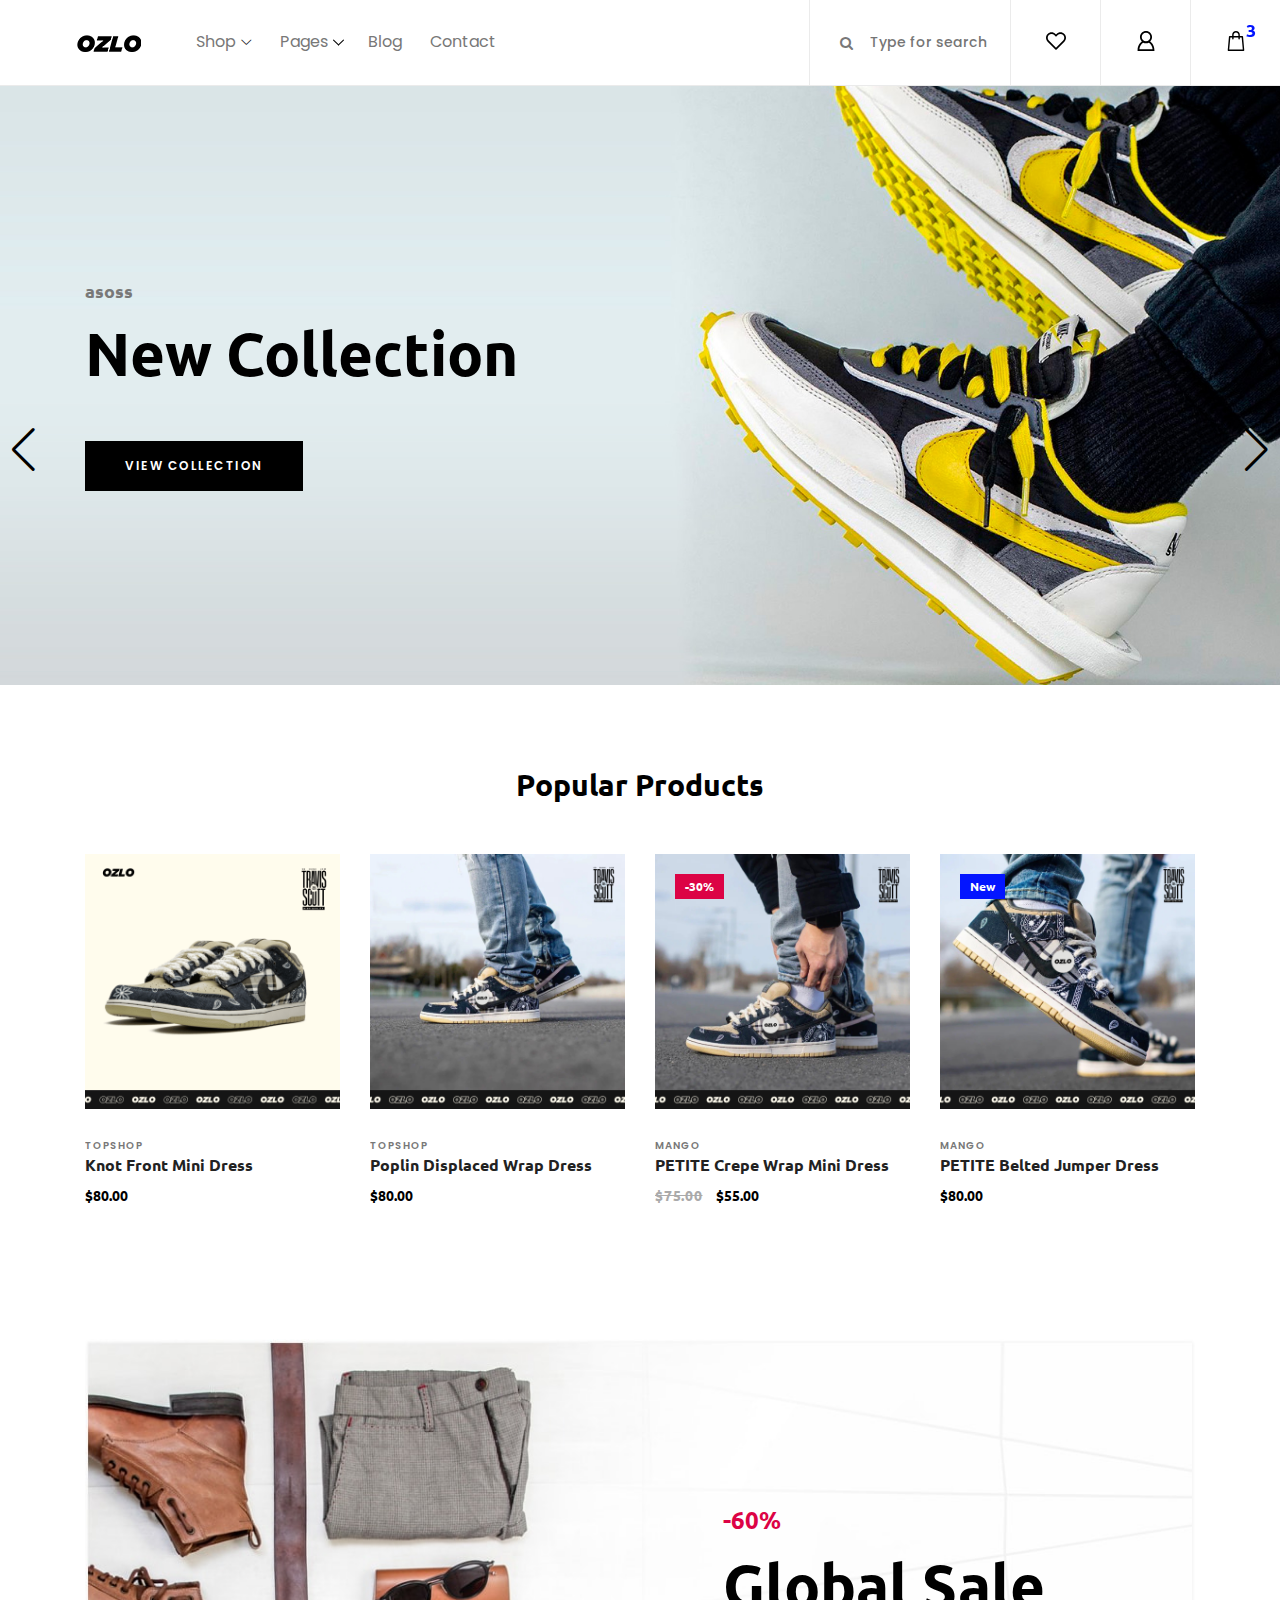
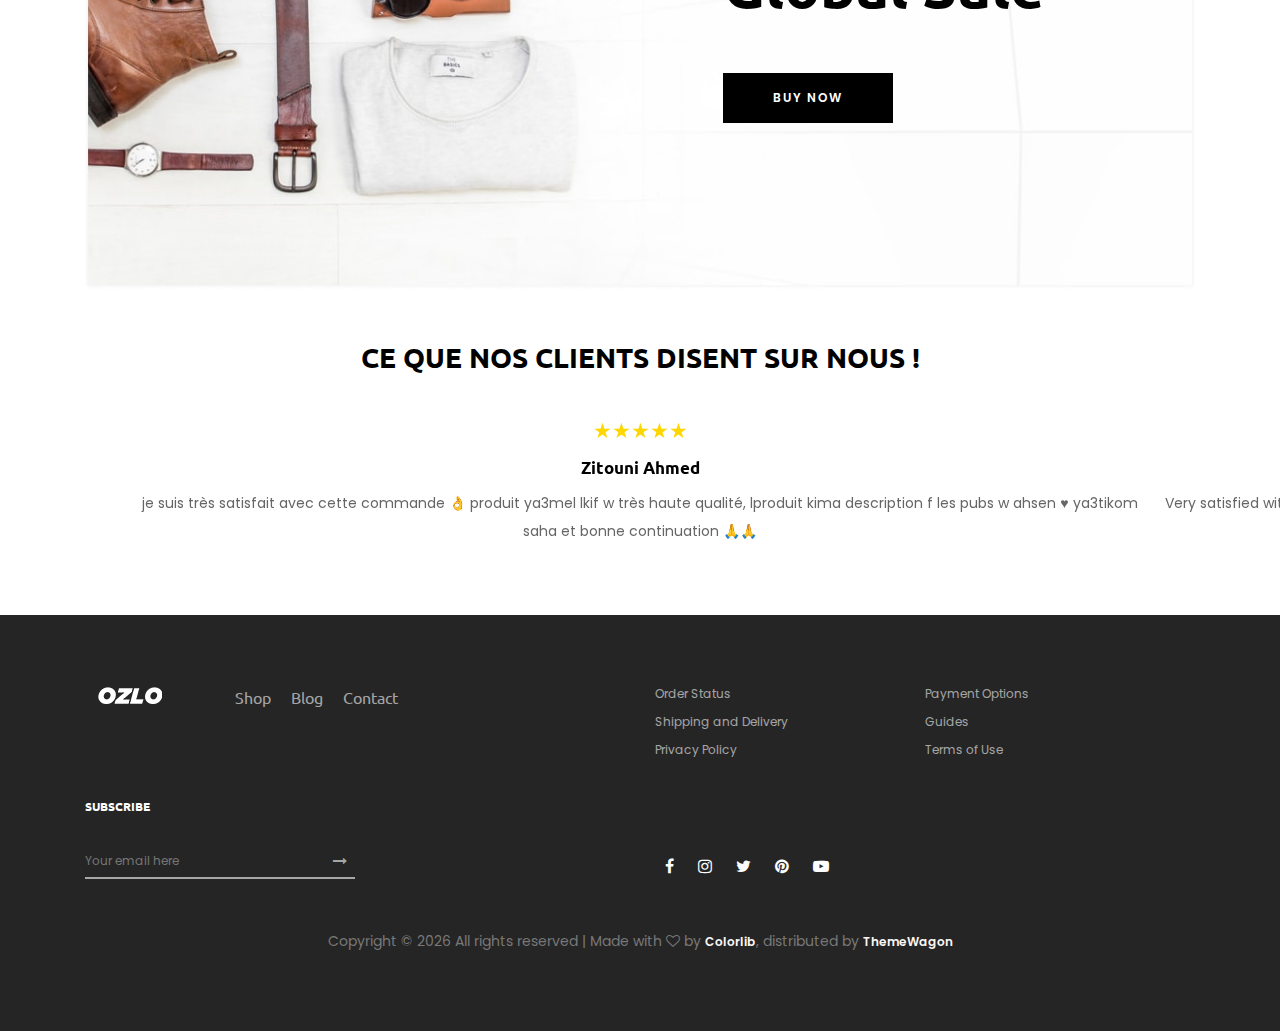
==== commit a389bfd7: "Update index.html" ====
--- a/index.html
+++ b/index.html
@@ -35,7 +35,7 @@
         <!-- Classy Menu -->
         <nav class="classy-navbar" id="essenceNav">
           <!-- Logo -->
-          <a class="nav-brand" href="index.html"
+          <a class="nav-brand" href="https://ozlo.tn"
             ><img src="img/core-img/logo.png" alt=""
           /></a>
           <!-- Navbar Toggler -->
@@ -60,27 +60,27 @@
                   <div class="megamenu">
                     <ul class="single-mega cn-col-4">
                       <li class="title">Women's Collection</li>
-                      <li><a href="shop.html">Dresses</a></li>
-                      <li><a href="shop.html">Blouses &amp; Shirts</a></li>
-                      <li><a href="shop.html">T-shirts</a></li>
-                      <li><a href="shop.html">Rompers</a></li>
-                      <li><a href="shop.html">Bras &amp; Panties</a></li>
+                      <li><a href="shop">Dresses</a></li>
+                      <li><a href="shop">Blouses &amp; Shirts</a></li>
+                      <li><a href="shop">T-shirts</a></li>
+                      <li><a href="shop">Rompers</a></li>
+                      <li><a href="shop">Bras &amp; Panties</a></li>
                     </ul>
                     <ul class="single-mega cn-col-4">
                       <li class="title">Men's Collection</li>
-                      <li><a href="shop.html">T-Shirts</a></li>
-                      <li><a href="shop.html">Polo</a></li>
-                      <li><a href="shop.html">Shirts</a></li>
-                      <li><a href="shop.html">Jackets</a></li>
-                      <li><a href="shop.html">Trench</a></li>
+                      <li><a href="shop">T-Shirts</a></li>
+                      <li><a href="shop">Polo</a></li>
+                      <li><a href="shop">Shirts</a></li>
+                      <li><a href="shop">Jackets</a></li>
+                      <li><a href="shop">Trench</a></li>
                     </ul>
                     <ul class="single-mega cn-col-4">
                       <li class="title">Kid's Collection</li>
-                      <li><a href="shop.html">Dresses</a></li>
-                      <li><a href="shop.html">Shirts</a></li>
-                      <li><a href="shop.html">T-shirts</a></li>
-                      <li><a href="shop.html">Jackets</a></li>
-                      <li><a href="shop.html">Trench</a></li>
+                      <li><a href="shop">Dresses</a></li>
+                      <li><a href="shop">Shirts</a></li>
+                      <li><a href="shop">T-shirts</a></li>
+                      <li><a href="shop">Jackets</a></li>
+                      <li><a href="shop">Trench</a></li>
                     </ul>
                     <div class="single-mega cn-col-4">
                       <img src="img/bg-img/bg-6.jpg" alt="" />
@@ -90,20 +90,20 @@
                 <li>
                   <a href="#">Pages</a>
                   <ul class="dropdown">
-                    <li><a href="index.html">Home</a></li>
-                    <li><a href="shop.html">Shop</a></li>
+                    <li><a href="index">Home</a></li>
+                    <li><a href="shop">Shop</a></li>
                     <li>
-                      <a href="single-product-details.html">Product Details</a>
+                      <a href="single-product-details">Product Details</a>
                     </li>
-                    <li><a href="checkout.html">Checkout</a></li>
-                    <li><a href="blog.html">Blog</a></li>
-                    <li><a href="single-blog.html">Single Blog</a></li>
-                    <li><a href="regular-page.html">Regular Page</a></li>
-                    <li><a href="contact.html">Contact</a></li>
+                    <li><a href="checkout">Checkout</a></li>
+                    <li><a href="blog">Blog</a></li>
+                    <li><a href="single-blog">Single Blog</a></li>
+                    <li><a href="regular-page">Regular Page</a></li>
+                    <li><a href="contact">Contact</a></li>
                   </ul>
                 </li>
-                <li><a href="blog.html">Blog</a></li>
-                <li><a href="contact.html">Contact</a></li>
+                <li><a href="blog">Blog</a></li>
+                <li><a href="contact">Contact</a></li>
               </ul>
             </div>
             <!-- Nav End -->
@@ -236,7 +236,7 @@
             <li><span>total:</span> <span>$232.00</span></li>
           </ul>
           <div class="checkout-btn mt-100">
-            <a href="checkout.html" class="btn essence-btn">check out</a>
+            <a href="checkout" class="btn essence-btn">check out</a>
           </div>
         </div>
       </div>
@@ -297,7 +297,7 @@
                 <!-- Product Description -->
                 <div class="product-description">
                   <span>topshop</span>
-                  <a href="single-product-details.html">
+                  <a href="single-product-details">
                     <h6>Knot Front Mini Dress</h6>
                   </a>
                   <p class="product-price">$80.00</p>
@@ -331,7 +331,7 @@
                 <!-- Product Description -->
                 <div class="product-description">
                   <span>topshop</span>
-                  <a href="single-product-details.html">
+                  <a href="single-product-details">
                     <h6>Poplin Displaced Wrap Dress</h6>
                   </a>
                   <p class="product-price">$80.00</p>
@@ -367,7 +367,7 @@
                 <!-- Product Description -->
                 <div class="product-description">
                   <span>mango</span>
-                  <a href="single-product-details.html">
+                  <a href="single-product-details">
                     <h6>PETITE Crepe Wrap Mini Dress</h6>
                   </a>
                   <p class="product-price">
@@ -405,7 +405,7 @@
                 <!-- Product Description -->
                 <div class="product-description">
                   <span>mango</span>
-                  <a href="single-product-details.html">
+                  <a href="single-product-details">
                     <h6>PETITE Belted Jumper Dress</h6>
                   </a>
                   <p class="product-price">$80.00</p>
@@ -501,9 +501,9 @@
               <!-- Footer Menu -->
               <div class="footer_menu">
                 <ul>
-                  <li><a href="shop.html">Shop</a></li>
-                  <li><a href="blog.html">Blog</a></li>
-                  <li><a href="contact.html">Contact</a></li>
+                  <li><a href="shop">Shop</a></li>
+                  <li><a href="blog">Blog</a></li>
+                  <li><a href="contact">Contact</a></li>
                 </ul>
               </div>
             </div>
--- a/style.css
+++ b/style.css
@@ -64,27 +64,6 @@
     max-width: 100%;
   }
 }
-/* Style for the sticky bar */
-.sticky-bar {
-  position: fixed;
-  bottom: 0;
-  width: 100%;
-  background-color: #000000;
-  color: white;
-  text-align: center;
-  padding: 15px 0;
-  z-index: 1000; /* Ensures it stays on top */
-  text-decoration: none; /* Remove underline from link */
-}
-
-.sticky-bar:hover {
-  background-color: #ffffff;
-  color: black;
-  border-color: #000000;
-  border-radius: 4px;
-  box-shadow: #010101;
-  /* Darker background color on hover */
-}
 
 .buy-now-text {
   font-size: 18px;
@@ -123,66 +102,7 @@
   color: white;
   border: 1px solid black;
 }
-#notification-container {
-  position: flex;
-  bottom: 10px;
-  left: 10px;
-  z-index: 1000;
-}
 
-.notification {
-  display: flex;
-  align-items: center;
-  background-color: white;
-  border: 1px solid #ddd;
-  border-radius: 5px;
-  padding: 10px;
-  box-shadow: 0 2px 6px rgba(0, 0, 0, 0.2);
-  margin-bottom: 10px;
-  transition: opacity 0.5s ease-in-out;
-  opacity: 0;
-}
-
-.notification img {
-  width: 50px;
-  height: auto;
-  margin-right: 10px;
-}
-
-.notification .content {
-  flex: 1;
-}
-
-.notification .content h4 {
-  margin: 0;
-  font-size: 14px;
-}
-
-.notification .content p {
-  margin: 5px 0;
-  font-size: 12px;
-  color: gray;
-}
-
-.notification .content .verified {
-  display: flex;
-  align-items: center;
-}
-
-.notification .content .verified img {
-  width: 12px;
-  height: auto;
-  margin-left: 5px;
-}
-
-.notification .close-btn {
-  cursor: pointer;
-  margin-left: 10px;
-}
-
-.notification.show {
-  opacity: 1;
-}
 .review-section {
   text-align: center;
   padding: 50px 0;
@@ -217,3 +137,55 @@
 .swiper-button-prev {
   color: #000;
 }
+
+#notification-container {
+  position: fixed;
+  bottom: 10px;
+  left: 10px;
+  z-index: 1000;
+}
+.notification {
+  display: flex;
+  align-items: center;
+  background-color: white;
+  border: 1px solid #ddd;
+  border-radius: 5px;
+  padding: 10px;
+  box-shadow: 0 2px 6px rgba(0, 0, 0, 0.2);
+  margin-bottom: 10px;
+  transition: opacity 0.5s ease-in-out;
+  opacity: 0;
+}
+.notification img {
+  width: 50px;
+  height: auto;
+  margin-right: 10px;
+}
+.notification .content {
+  flex: 1;
+}
+.notification .content h4 {
+  margin: 0;
+  font-size: 14px;
+}
+.notification .content p {
+  margin: 5px 0;
+  font-size: 12px;
+  color: gray;
+}
+.notification .content .verified {
+  display: flex;
+  align-items: center;
+}
+.notification .content .verified img {
+  width: 12px;
+  height: auto;
+  margin-left: 5px;
+}
+.notification .close-btn {
+  cursor: pointer;
+  margin-left: 10px;
+}
+.notification.show {
+  opacity: 1;
+}
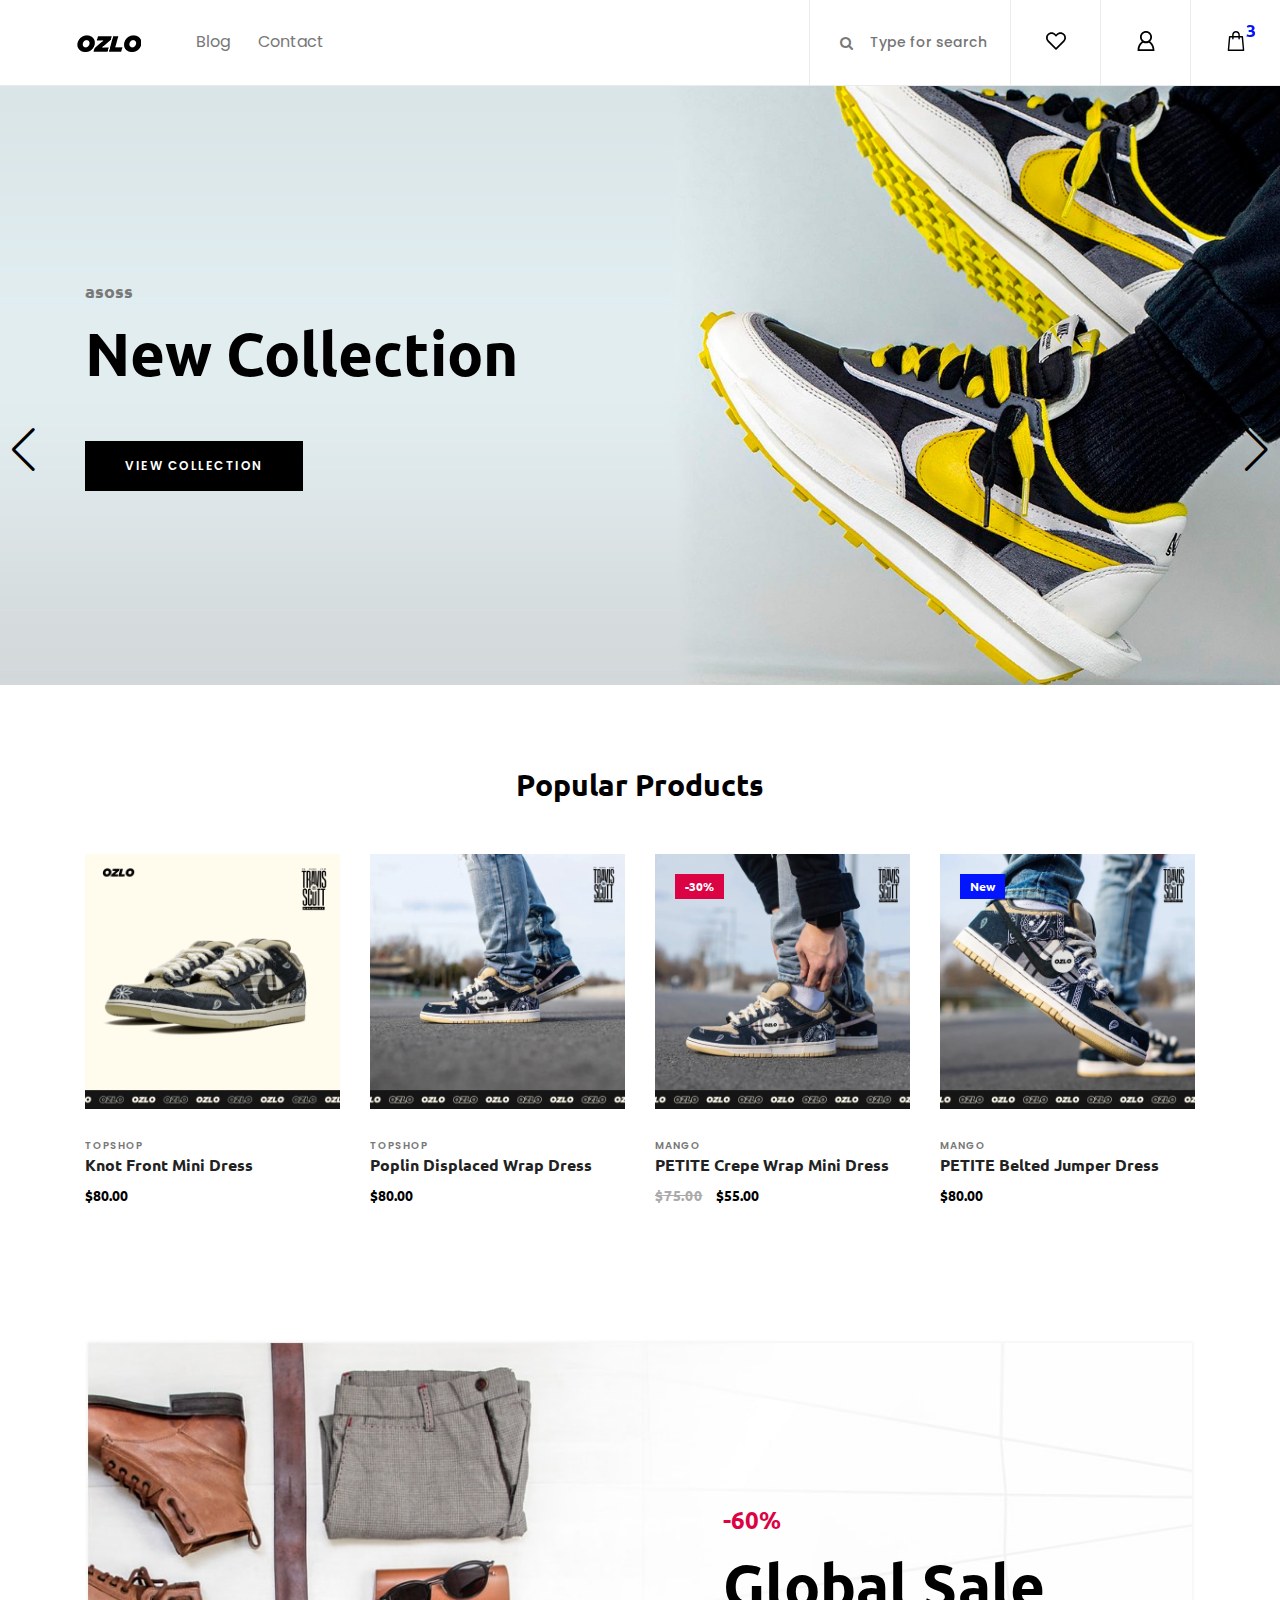
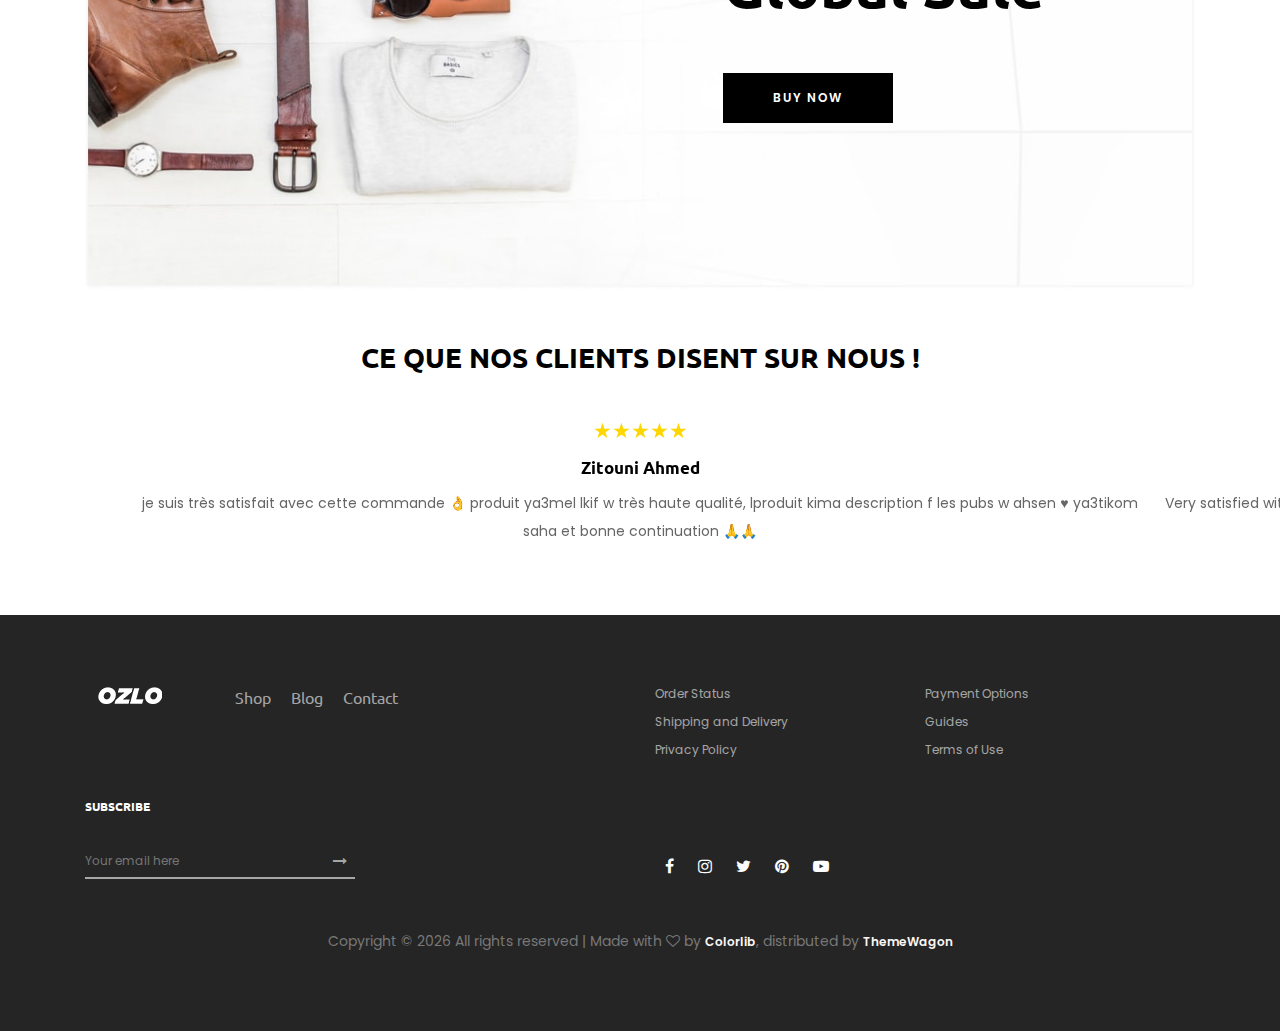
==== commit 15e56957: "Update index.html" ====
--- a/index.html
+++ b/index.html
@@ -55,53 +55,6 @@
             <!-- Nav Start -->
             <div class="classynav">
               <ul>
-                <li>
-                  <a href="#">Shop</a>
-                  <div class="megamenu">
-                    <ul class="single-mega cn-col-4">
-                      <li class="title">Women's Collection</li>
-                      <li><a href="shop">Dresses</a></li>
-                      <li><a href="shop">Blouses &amp; Shirts</a></li>
-                      <li><a href="shop">T-shirts</a></li>
-                      <li><a href="shop">Rompers</a></li>
-                      <li><a href="shop">Bras &amp; Panties</a></li>
-                    </ul>
-                    <ul class="single-mega cn-col-4">
-                      <li class="title">Men's Collection</li>
-                      <li><a href="shop">T-Shirts</a></li>
-                      <li><a href="shop">Polo</a></li>
-                      <li><a href="shop">Shirts</a></li>
-                      <li><a href="shop">Jackets</a></li>
-                      <li><a href="shop">Trench</a></li>
-                    </ul>
-                    <ul class="single-mega cn-col-4">
-                      <li class="title">Kid's Collection</li>
-                      <li><a href="shop">Dresses</a></li>
-                      <li><a href="shop">Shirts</a></li>
-                      <li><a href="shop">T-shirts</a></li>
-                      <li><a href="shop">Jackets</a></li>
-                      <li><a href="shop">Trench</a></li>
-                    </ul>
-                    <div class="single-mega cn-col-4">
-                      <img src="img/bg-img/bg-6.jpg" alt="" />
-                    </div>
-                  </div>
-                </li>
-                <li>
-                  <a href="#">Pages</a>
-                  <ul class="dropdown">
-                    <li><a href="index">Home</a></li>
-                    <li><a href="shop">Shop</a></li>
-                    <li>
-                      <a href="single-product-details">Product Details</a>
-                    </li>
-                    <li><a href="checkout">Checkout</a></li>
-                    <li><a href="blog">Blog</a></li>
-                    <li><a href="single-blog">Single Blog</a></li>
-                    <li><a href="regular-page">Regular Page</a></li>
-                    <li><a href="contact">Contact</a></li>
-                  </ul>
-                </li>
                 <li><a href="blog">Blog</a></li>
                 <li><a href="contact">Contact</a></li>
               </ul>
@@ -305,9 +258,6 @@
                   <!-- Hover Content -->
                   <div class="hover-content">
                     <!-- Add to Cart -->
-                    <div class="add-to-cart-btn">
-                      <a href="#" class="btn essence-btn">Add to Cart</a>
-                    </div>
                   </div>
                 </div>
               </div>
@@ -339,9 +289,6 @@
                   <!-- Hover Content -->
                   <div class="hover-content">
                     <!-- Add to Cart -->
-                    <div class="add-to-cart-btn">
-                      <a href="#" class="btn essence-btn">Add to Cart</a>
-                    </div>
                   </div>
                 </div>
               </div>
@@ -377,9 +324,6 @@
                   <!-- Hover Content -->
                   <div class="hover-content">
                     <!-- Add to Cart -->
-                    <div class="add-to-cart-btn">
-                      <a href="#" class="btn essence-btn">Add to Cart</a>
-                    </div>
                   </div>
                 </div>
               </div>
@@ -413,9 +357,6 @@
                   <!-- Hover Content -->
                   <div class="hover-content">
                     <!-- Add to Cart -->
-                    <div class="add-to-cart-btn">
-                      <a href="#" class="btn essence-btn">Add to Cart</a>
-                    </div>
                   </div>
                 </div>
               </div>
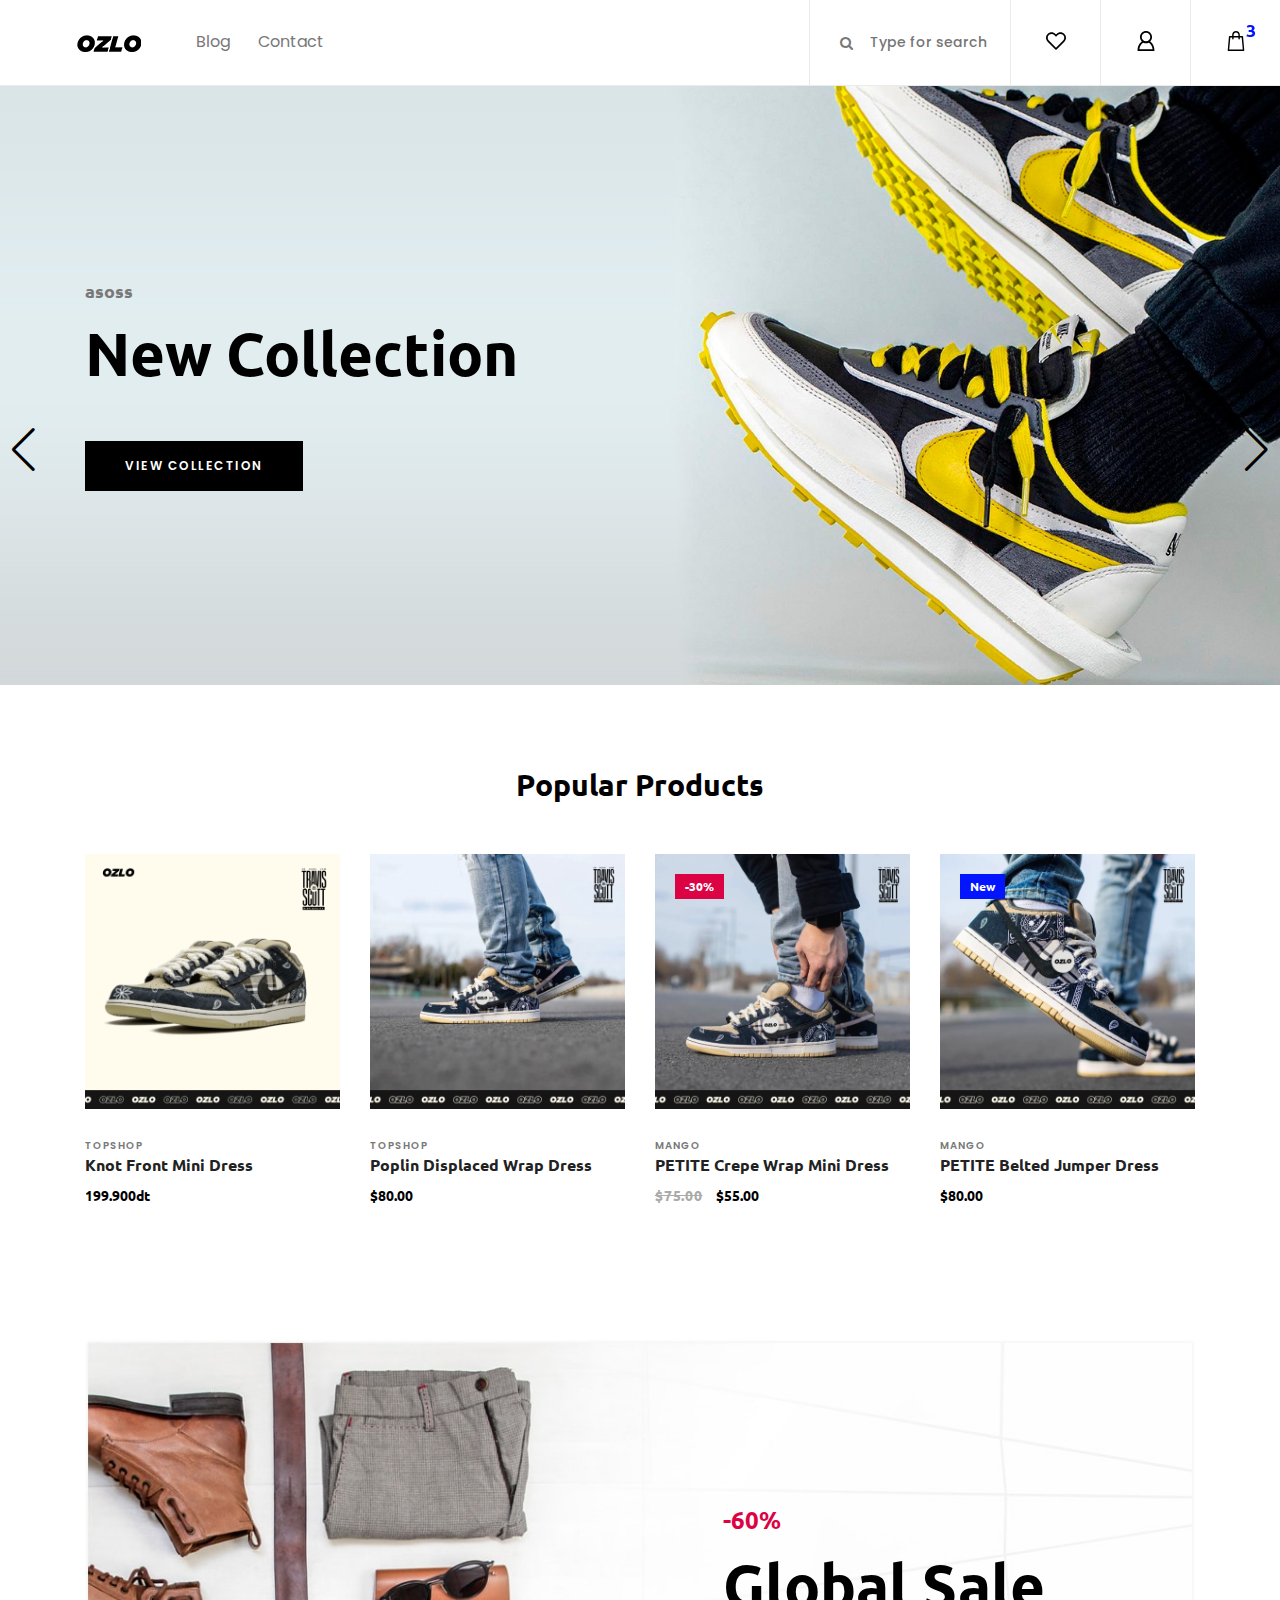
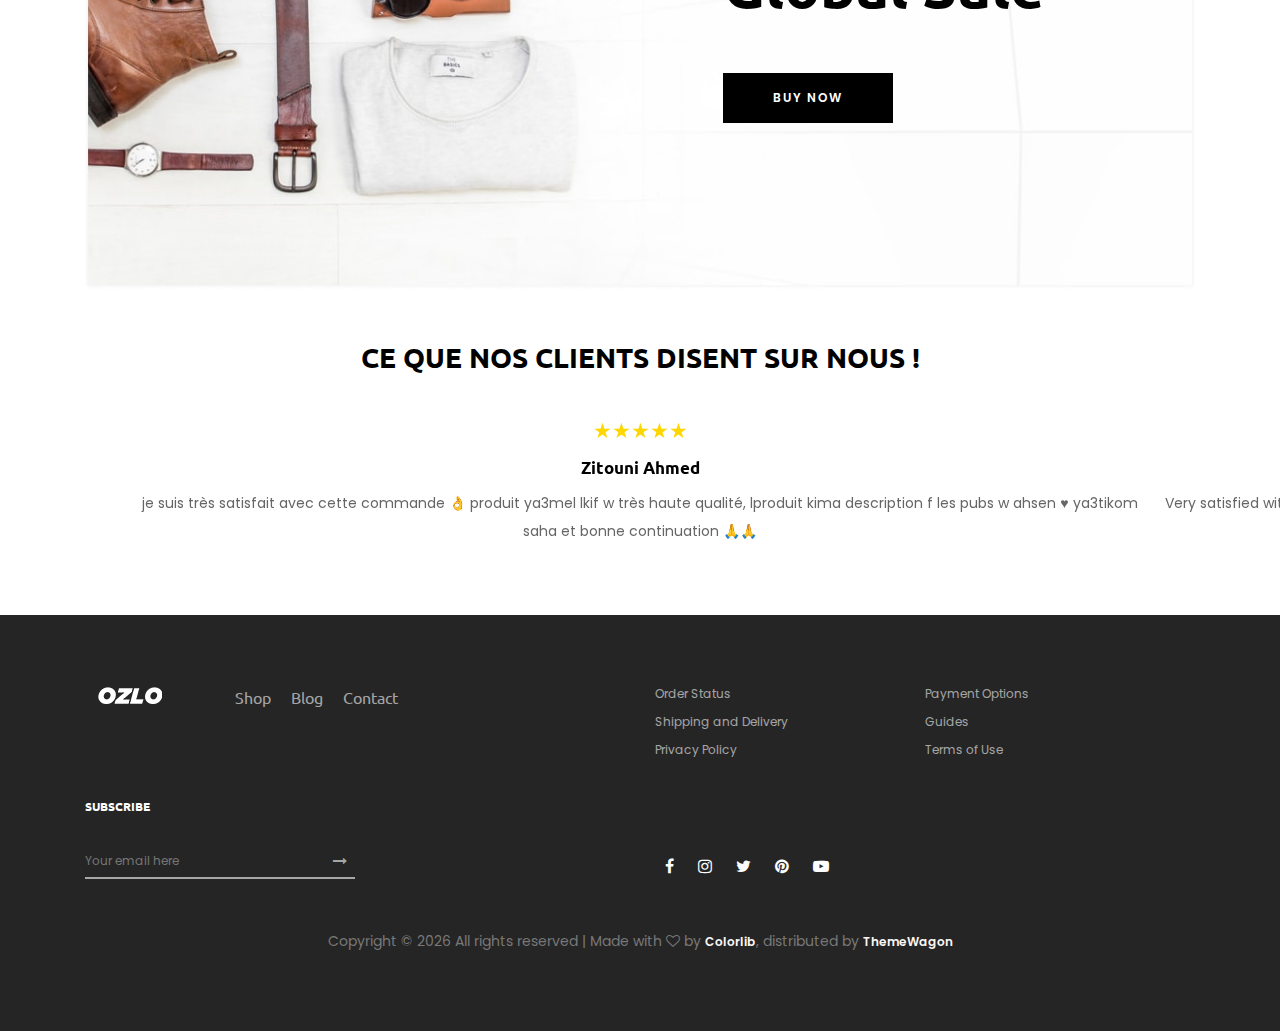
==== commit 4374b619: "Update index.html" ====
--- a/index.html
+++ b/index.html
@@ -253,7 +253,7 @@
                   <a href="single-product-details">
                     <h6>Knot Front Mini Dress</h6>
                   </a>
-                  <p class="product-price">$80.00</p>
+                  <p class="product-price">199.900dt</p>
 
                   <!-- Hover Content -->
                   <div class="hover-content">
